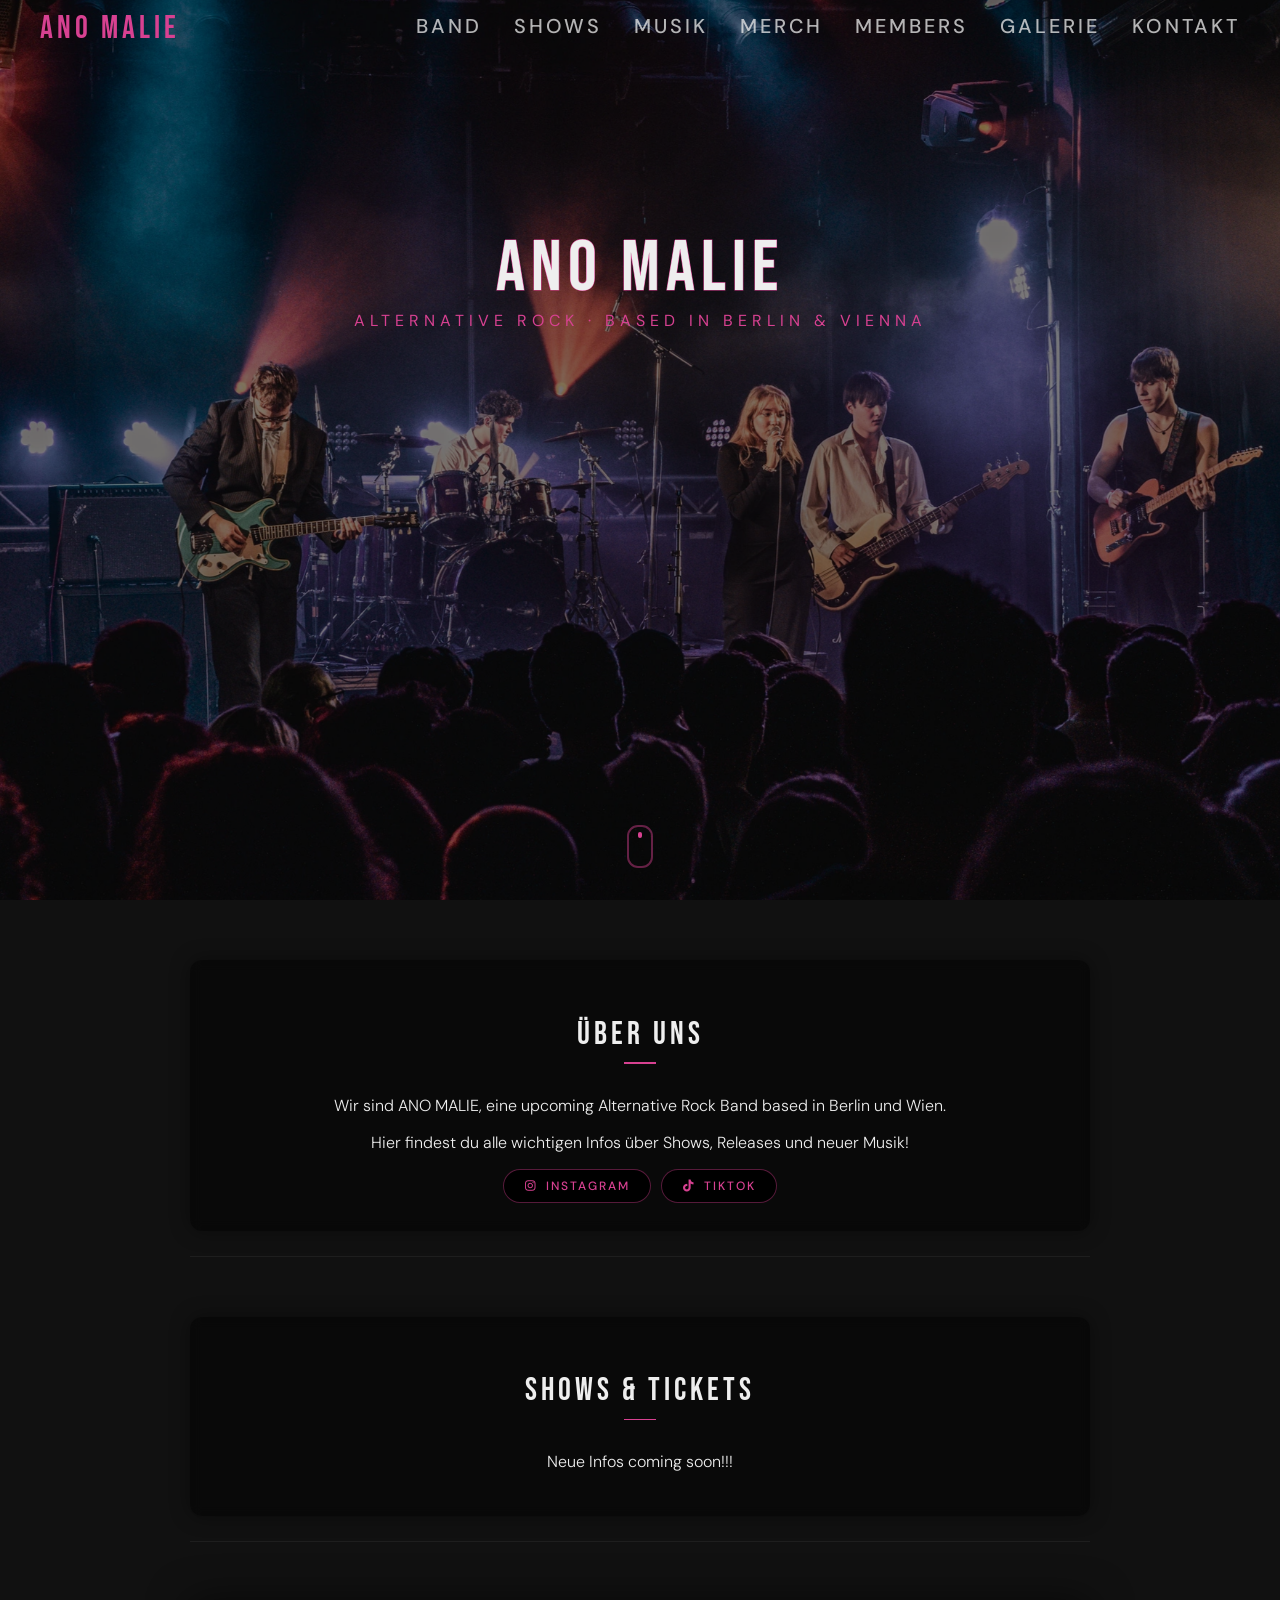
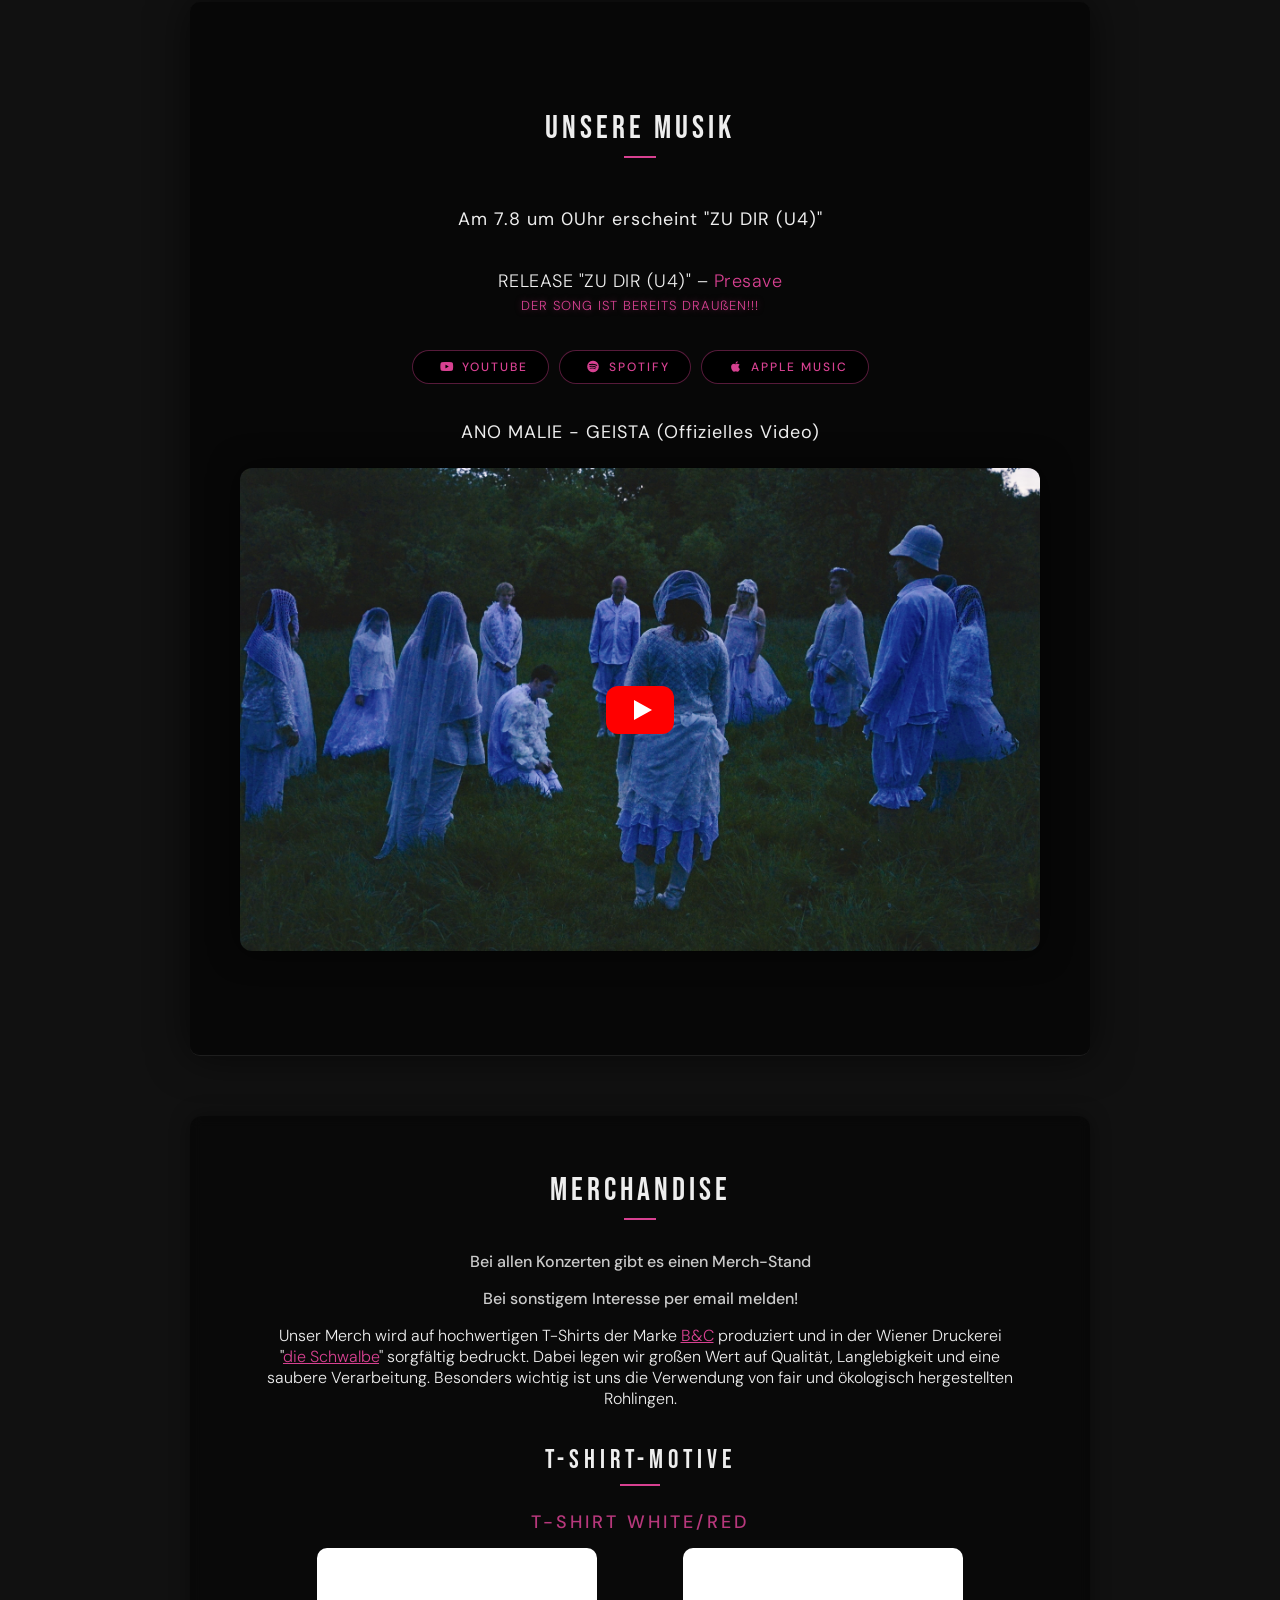
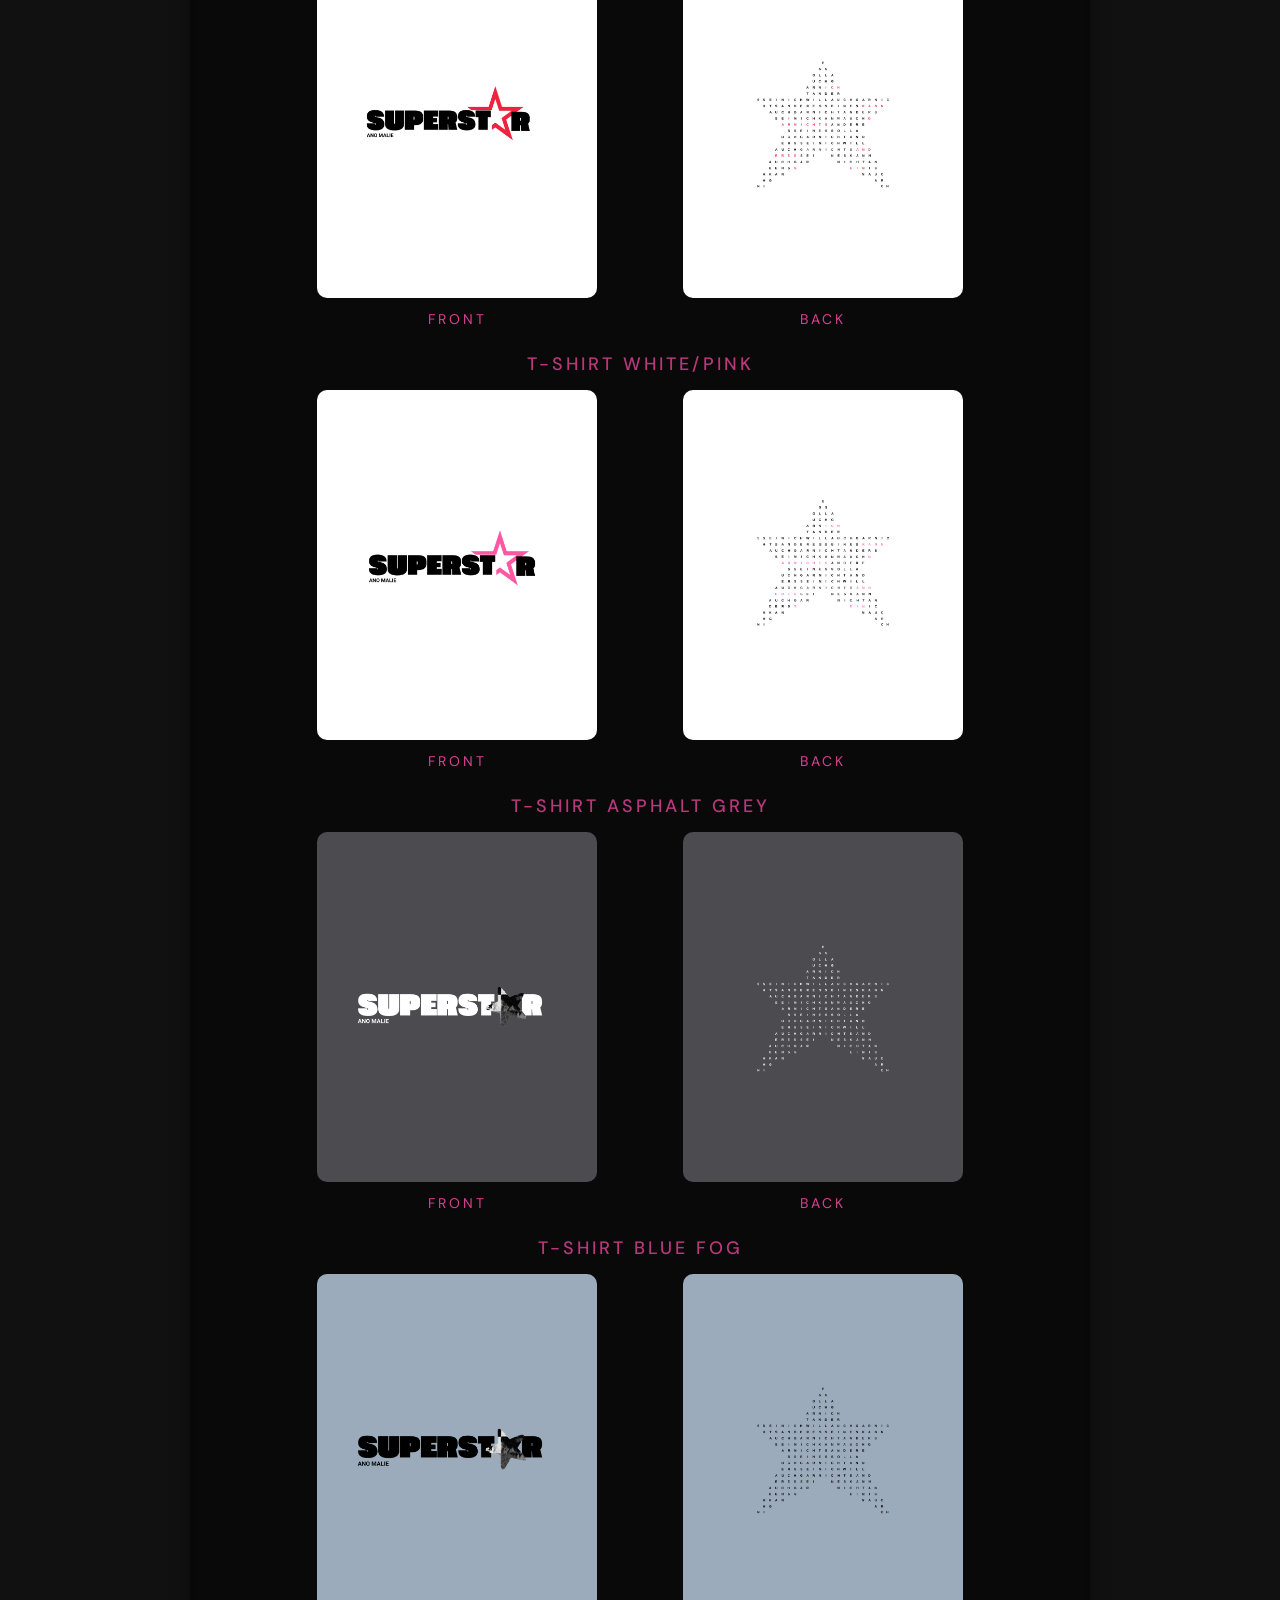
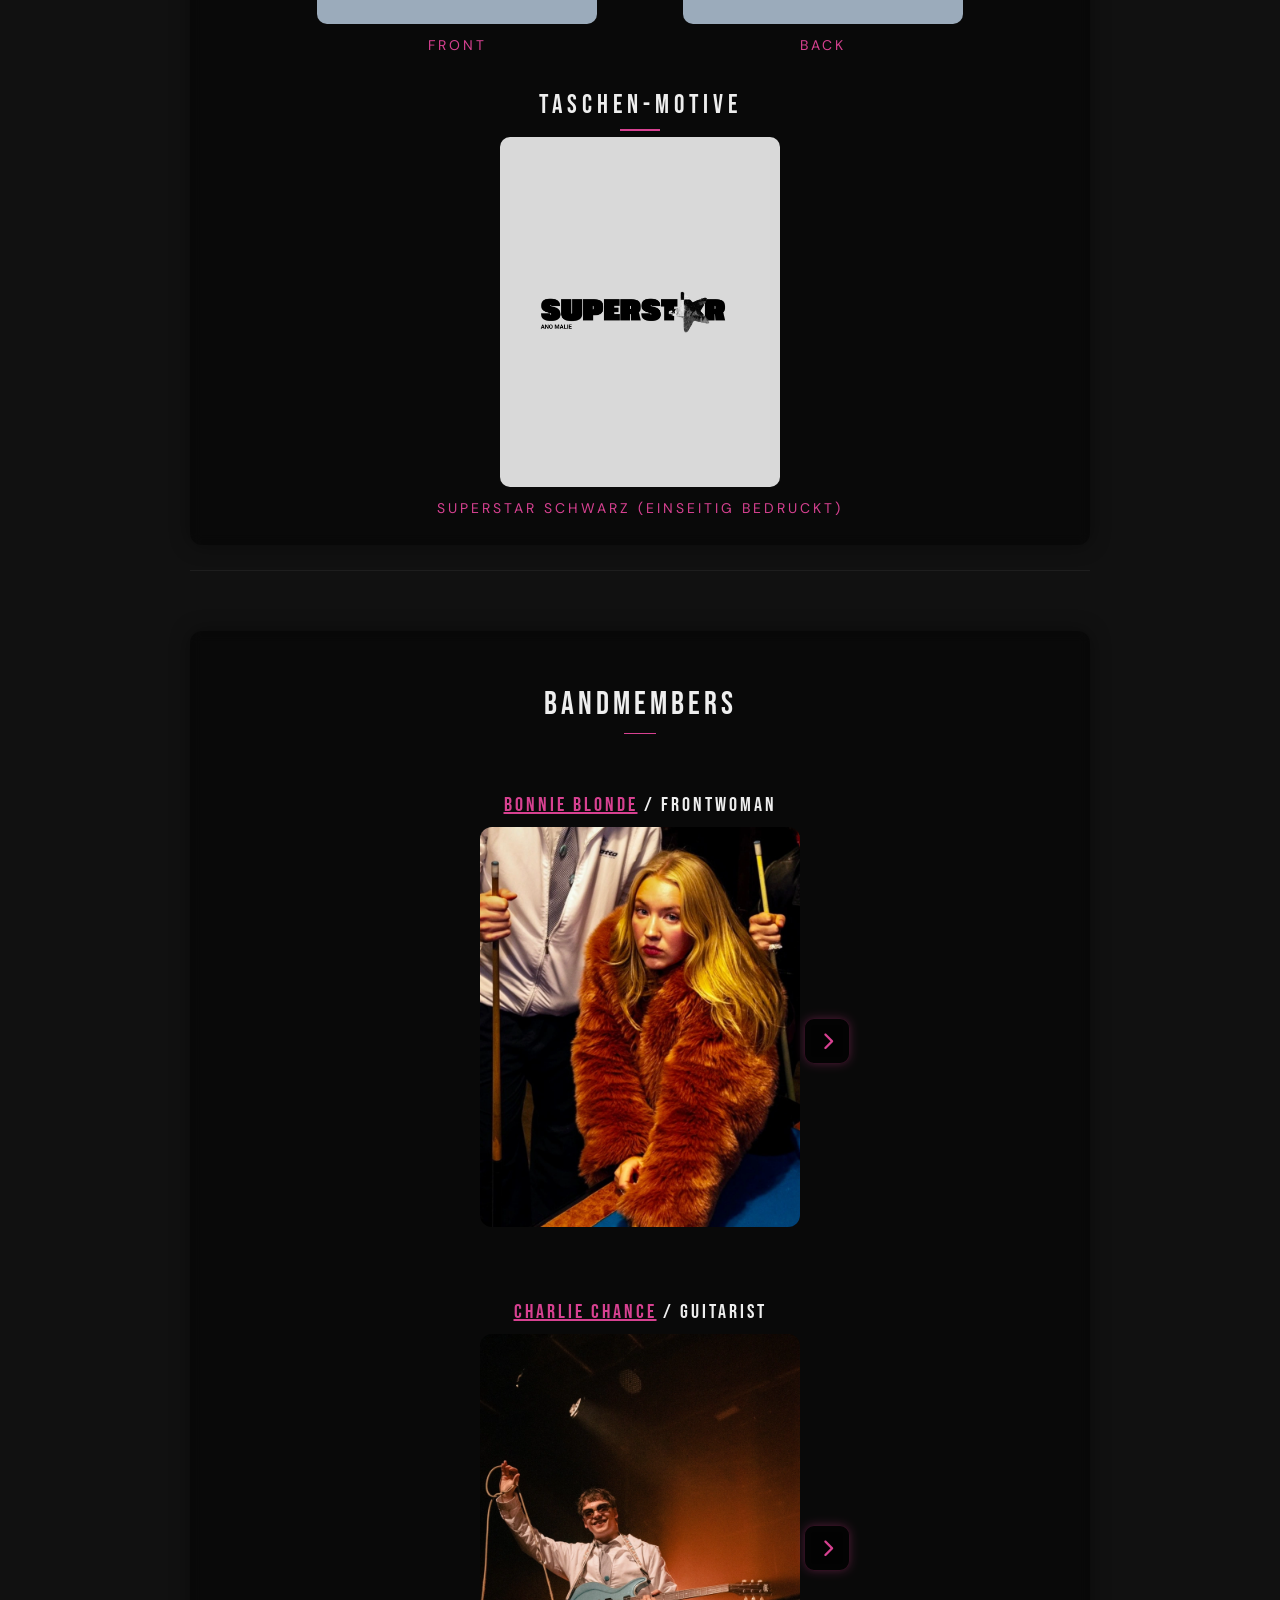
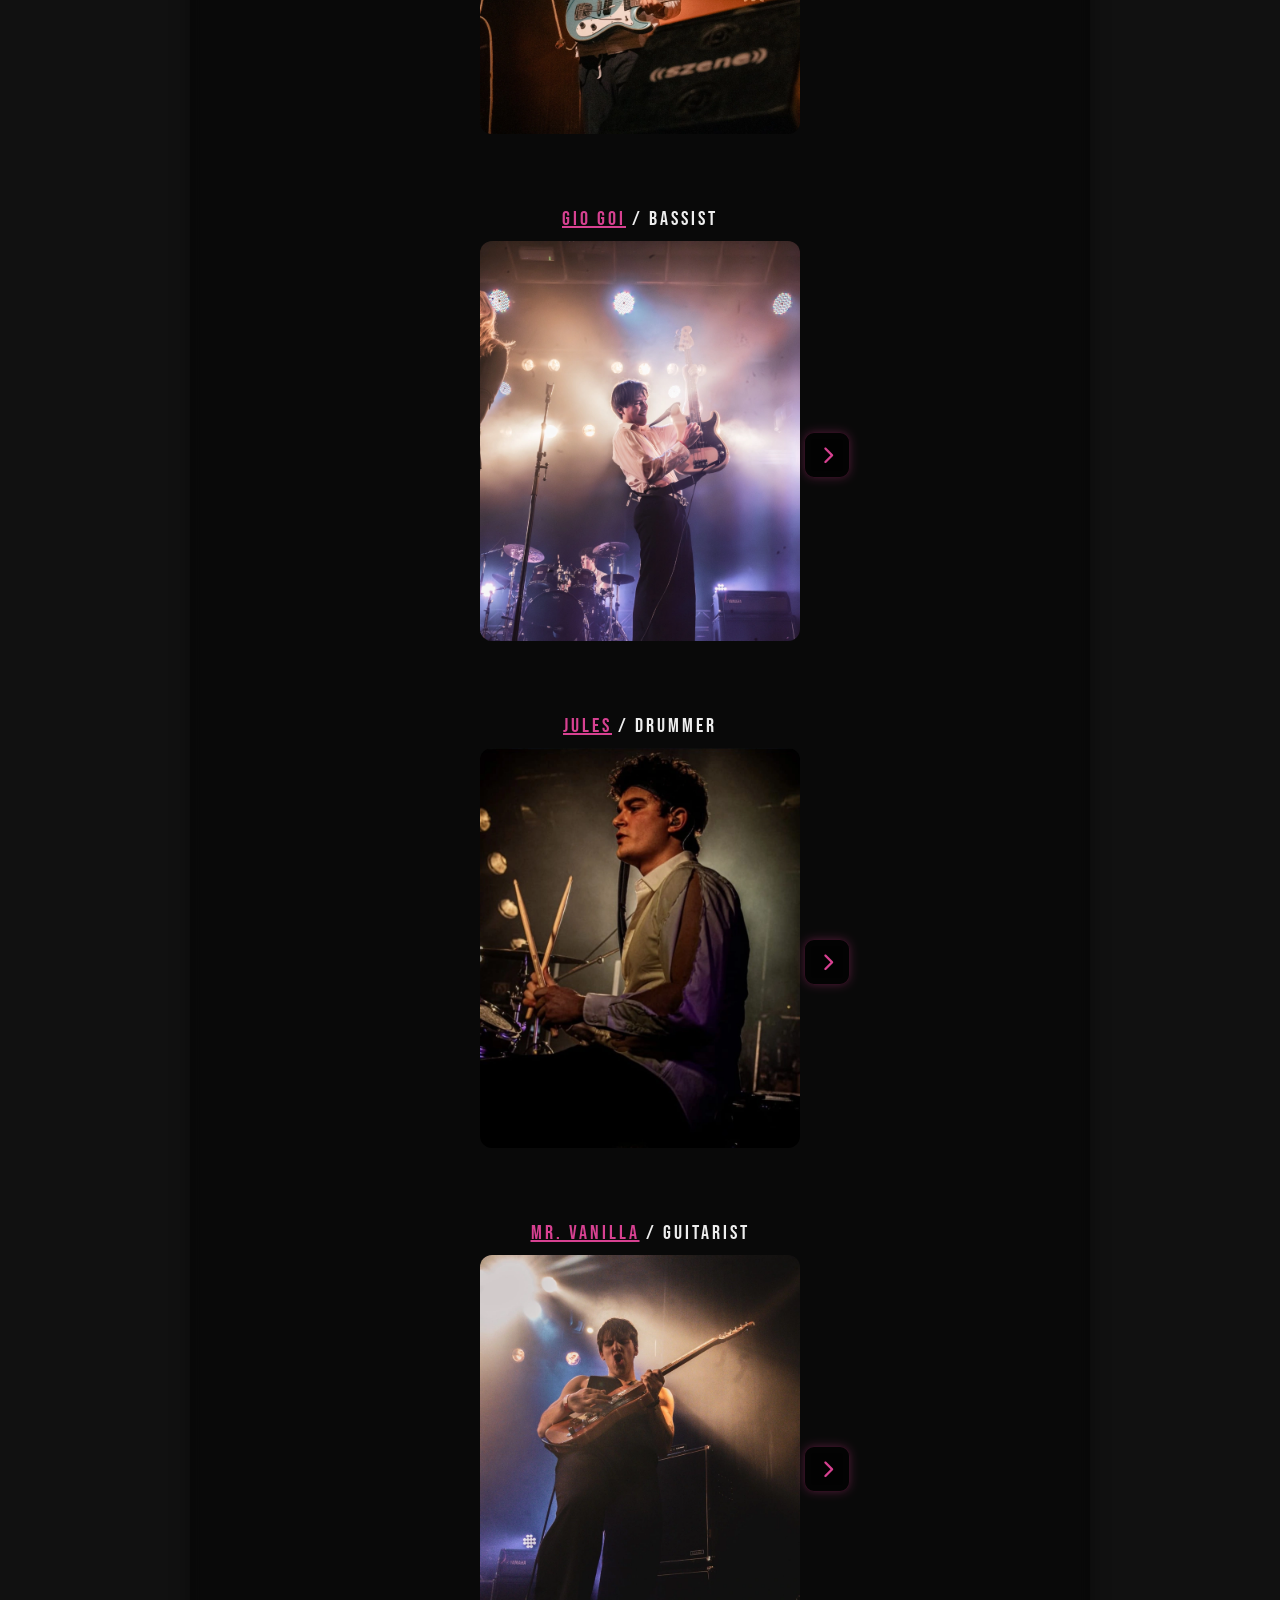
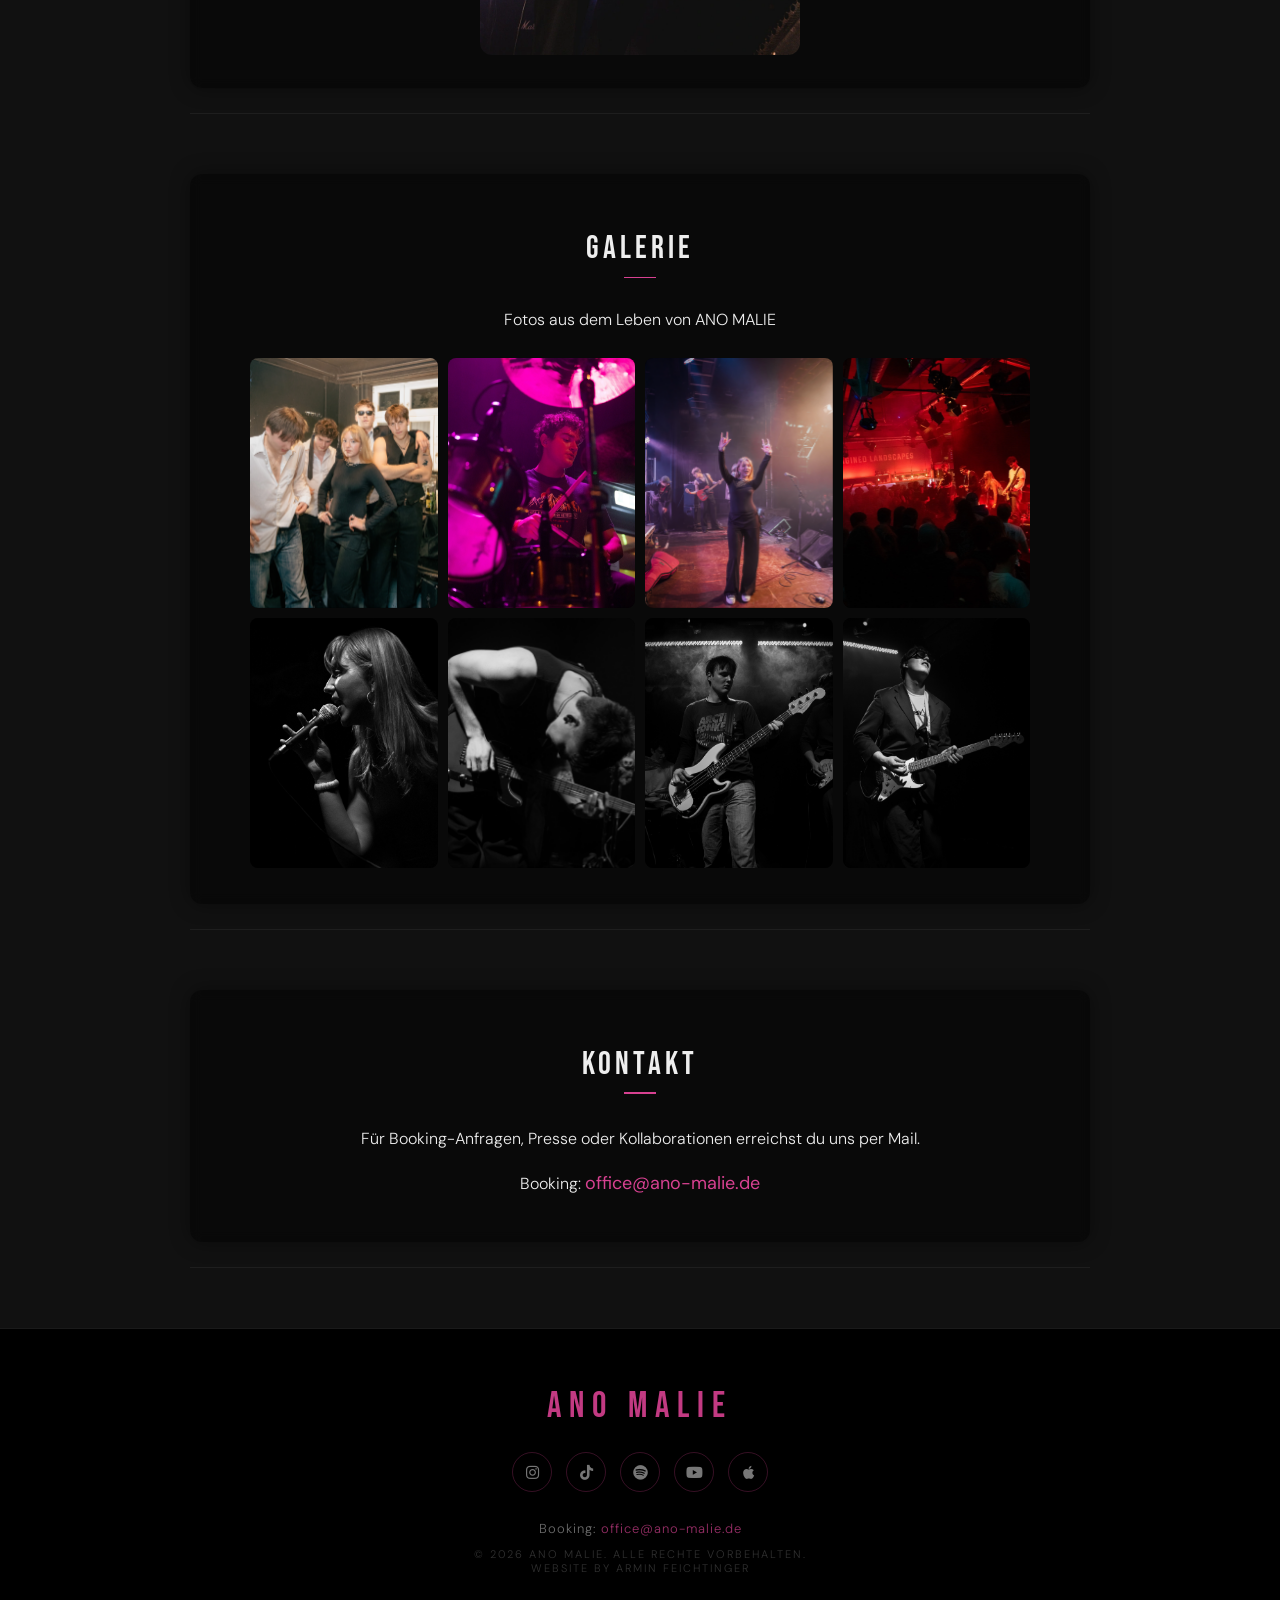
==== index.html @ 702bed2f "Font-Pfade auf v16/v17 korrigiert, CSS-Struktur bereinigt" ====
<!DOCTYPE html>
<html lang="de">

<!-- =============================================================
     ANO MALIE – Offizielle Website
     ============================================================= -->

<head>

  <!-- Zeichensatz & Beschreibung -->
  <meta charset="UTF-8">
  <meta name="description" content="ANO MALIE – Alternative Rock based in Berlin und Wien. Neue Single 'CLICHÈ' jetzt auf Spotify, YouTube & Apple Music. Shows, Musik & Kontakt.">
  <meta name="keywords" content="Ano Malie, Alternative Rock, Band Wien, Rockmusik, Clichè, GEISTA, Streaming, neue Musik, Live Shows">

  <!-- Open Graph (Social Media Vorschau) -->
  <meta property="og:title"       content="ANO MALIE – Offizielle Website">
  <meta property="og:description" content="Alternative Rock based in Berlin und Wien. Musik, Shows & mehr.">
  <meta property="og:image"       content="https://www.ano-malie.de/img/AnoMalieGruppenbildSzene.webp">
  <meta property="og:type"        content="website">
  <meta property="og:url"         content="https://www.ano-malie.de/">
  <meta property="og:locale"      content="de_AT">

  <!-- Twitter Link Sharing Optimisation-->
  <meta name="twitter:card" content="summary_large_image">
  <meta name="twitter:title" content="ANO MALIE – Offizielle Website">
  <meta name="twitter:description" content="Alternative Rock based in Berlin und Wien. Musik, Shows & mehr.">
  <meta name="twitter:image" content="https://www.ano-malie.de/img/AnoMalieGruppenbildSzene.webp">

  <!-- Viewport für Mobile -->
  <meta name="viewport" content="width=device-width, initial-scale=1.0">

  <title>ANO MALIE – Offizielle Website</title>

  <!-- Scroll-Position beim Laden sofort auf oben fixieren.
       Muss im <head> stehen damit der Browser die Position nicht
       wiederherstellen kann bevor das Script läuft. -->
  <script>
    if ('scrollRestoration' in history) {
      history.scrollRestoration = 'manual';
    }
  </script>

  <!-- Stylesheets -->
  <link rel="stylesheet" href="style.css">
  <link rel="stylesheet" href="fontawesome-free-7.2.0-web/css/all.min.css">

  <!-- GSAP – Animation Library
       ScrollTrigger: scroll-basierte Animationen (ersetzt IntersectionObserver + rAF-Parallax)
       SplitText:     Text in Chars/Words/Lines zerlegen für buchstabenweise Animationen -->
       <script src="js/gsap.min.js" defer></script>
       <script src="js/ScrollTrigger.min.js" defer></script>
       <script src="js/SplitText.min.js" defer></script>

  <!-- Icon (Taskleiste) -->
  <link rel="icon" href="img/AnoMalieFaviconIco.ico" sizes="any">
  <link rel="icon" href="img/AnoMalieFaviconSVG.svg" type="image/svg+xml">  

  <!-- Preload: kritische Bilder früh laden um Layout-Shift zu vermeiden -->
  <link rel="preload" href="img/AnoMalieGruppenbildSzene.webp" as="image" fetchpriority="high">
  <link rel="preload" href="img/SternWeiß.webp"       as="image">

  <!-- Canonical Tag -->
  <link rel="canonical" href="https://www.ano-malie.de/">
  
  

</head>

<body>

  <!-- ============================================================
       STICKY NAVIGATION
       Eigenständige, sticky Navigationsleiste über dem gesamten
       Seiteninhalt. Auf Mobile ausgeblendet (Burger übernimmt).
       Auf Desktop: slim, uppercase, letter-spaced Links.
       ============================================================ -->
  <nav class="sticky-nav" aria-label="Hauptnavigation">
    <a href="#" class="sticky-nav__logo">ANO MALIE</a>
    <div class="sticky-nav__links">
      <a href="#band">Band</a>
      <a href="#shows">Shows</a>
      <a href="#music">Musik</a>
      <a href="#merch">Merch</a>
      <a href="#members">Members</a>
      <a href="#gallery">Galerie</a>
      <a href="#contact">Kontakt</a>
    </div>
  </nav>


  <!-- ============================================================
       HEADER / HERO
       Vollbild-Banner (100vh) mit Bandfoto, Draw-On-SVG-Animation,
       CTA-Buttons und Scroll-Indikator.

       
       ============================================================ -->
  <header>

    <!-- HERO-HINTERGRUND: Separates Element für GPU-beschleunigten Parallax.
         Wird per JS mit translateY animiert. will-change: transform sorgt
         dafür, dass der Browser dieses Element auf einen eigenen
         Compositing-Layer legt → kein Layout/Paint-Trigger beim Scrollen. -->
    <div class="hero-bg" aria-hidden="true"></div>

    <!-- HEADER-ANIMATION: VARIANTE B – Draw-On (aktiv)
         Der Bandname zeichnet sich beim Laden der Seite ein.
         Animationsklassen: .draw-stroke (Phase 1) + .draw-fill (Phase 2)
         → CSS-Details in style.css, Abschnitt 27 -->
    <div class="hero-content">
      <svg
        width="520"
        height="90"
        viewBox="0 0 520 90"
        style="overflow: visible"
        aria-label="ANO MALIE"
        role="img">
        <text class="draw-stroke" x="260" y="72" text-anchor="middle">ANO MALIE</text>
        <text class="draw-fill"   x="260" y="72" text-anchor="middle">ANO MALIE</text>
      </svg>

      <p class="hero-tagline">Alternative Rock · Based in Berlin & Vienna</p>
    </div>

    <!-- Scroll-Indikator: animierter Punkt in einem Oval -->
    <div class="scroll-indicator" aria-hidden="true">
      <div class="scroll-indicator__dot"></div>
    </div>

  </header>

  <!-- Versteckter H1 für Suchmaschinen-Crawler.
       Der Bandname wird visuell als SVG-Animation dargestellt,
       ist für Google aber unsichtbar. Diese Zeile löst das Problem. -->
  <h1 class="visually-hidden">ANO MALIE – Alternative Rock Band based in Berlin & Vienna</h1>


  <!-- ============================================================
       VOLLBILD-OVERLAY MENÜ (Mobile)
       Öffnet sich bei Burger-Klick. Enthält alle Nav-Links +
       Social-Icons. Wird per JS mit Klasse .overlay--open gesteuert.
       Schließen: Klick auf den Schließen-Button im Overlay oder
       erneuter Klick auf den Burger-Button (wird zu X).
       → CSS: Abschnitt 8 / JS: Script "Burger-Menü"
       ============================================================ -->

  <!-- Burger-Button: Fixed top-right, nur auf Mobile sichtbar (CSS: Abschnitt 7).
       Außerhalb des Headers damit Desktop-Nav ihn nie überdeckt. -->
  <button class="burger-btn" aria-expanded="false" aria-label="Menü öffnen">
    <span></span>
    <span></span>
    <span></span>
  </button>

  <div class="nav-overlay" id="navOverlay" aria-hidden="true">

    <!-- Bandname als kleines Label im Overlay -->
    <span class="nav-overlay__brand">ANO MALIE</span>

    <!-- Schließen-Button: X-Button oben rechts im Overlay (Mobile) -->
    <button class="nav-overlay__close" id="navOverlayClose" aria-label="Menü schließen">
      <span></span>
      <span></span>
    </button>

    <!-- Nav-Links: groß, spaced, staggered animation -->
    <nav class="nav-overlay__links" aria-label="Overlay Navigation">
      <a href="#band"    class="nav-overlay__link">Band</a>
      <a href="#shows"   class="nav-overlay__link">Shows</a>
      <a href="#music"   class="nav-overlay__link">Musik</a>
      <a href="#merch" class="nav-overlay__link">Merch</a>
      <a href="#members" class="nav-overlay__link">Members</a>
      <a href="#gallery" class="nav-overlay__link">Galerie</a>
      <a href="#contact" class="nav-overlay__link">Kontakt</a>
    </nav>

    <!-- Social-Icon-Dots im Overlay -->
    <div class="nav-overlay__socials">
      <a href="https://www.instagram.com/ano.maliemusik?igsh=enIxbWpjOXB6bm9r"
         target="_blank" rel="noopener noreferrer"
         class="nav-overlay__social" aria-label="Instagram">
        <i class="fa-brands fa-instagram"></i>
      </a>
      <a href="https://www.tiktok.com/@anomalie.musik?_r=1&_t=ZN-93o8aaHGXV0"
         target="_blank" rel="noopener noreferrer"
         class="nav-overlay__social" aria-label="TikTok">
        <i class="fa-brands fa-tiktok"></i>
      </a>
      <a href="https://open.spotify.com/artist/4UuqOiFmFzIZBT1Ac7YFdl"
         target="_blank" rel="noopener noreferrer"
         class="nav-overlay__social" aria-label="Spotify">
        <i class="fa-brands fa-spotify"></i>
      </a>
      <a href="https://www.youtube.com/@ano.malie.visual"
         target="_blank" rel="noopener noreferrer"
         class="nav-overlay__social" aria-label="YouTube">
        <i class="fa-brands fa-youtube"></i>
      </a>
    </div>

  </div>


  <!-- ============================================================
       MAIN – Hauptinhalt
       ============================================================ -->
  <main>

    <!-- --------------------------------------------------------
         SEKTION: Band / Über Uns
         -------------------------------------------------------- -->
    <section id="band">
      <div class="section-bubble">
        <h2>Über Uns</h2>
        <p>Wir sind ANO MALIE, eine upcoming Alternative Rock Band based in Berlin und Wien. </p> 
        <p> Hier findest du alle wichtigen Infos über Shows, Releases und neuer Musik!</p> 

        <!-- Social-Links als Pill-Buttons -->
        <div class="social-links">
          <a href="https://www.instagram.com/ano.maliemusik?igsh=enIxbWpjOXB6bm9r"
             target="_blank" rel="noopener noreferrer" class="pill-link">
            <i class="fa-brands fa-instagram"></i> Instagram
          </a>
          <a href="https://www.tiktok.com/@anomalie.musik?_r=1&_t=ZN-93o8aaHGXV0"
             target="_blank" rel="noopener noreferrer" class="pill-link">
            <i class="fa-brands fa-tiktok"></i> TikTok
          </a>
        </div>
      </div>
    </section>


        <!-- --------------------------------------------------------
         SEKTION: Shows
         Countdown wird per JS jede Sekunde aktualisiert.
         -------------------------------------------------------- -->
    <section id="shows">
      <div class="section-bubble">
        <h2>Shows & Tickets</h2>
        <ul class="show-list">

          <p>Neue Infos coming soon!!!</p>

          <!-- Show: Gasometer 
          <li>
            <span class="show-date" data-date="2026-05-30T20:00">30. Mai 2026, Gasometer</span>
            – <a href="https://pretix.eu/ano.malie.planet/gasometer/" target="_blank" rel="noopener noreferrer" >Tickets</a>
            <div class="countdown" id="countdown-1"></div>
          </li> -->

        </ul>
      </div>
    </section>


    <!-- --------------------------------------------------------
         SEKTION: Musik
         Hintergrund: Single-Cover mit Blur-Overlay (CSS: #music)
         -------------------------------------------------------- -->
    <section id="music">
      <h2>Unsere Musik</h2>

      <div class="music-links">
        
        <h3>Am 7.8 um 0Uhr erscheint "ZU DIR (U4)"</h3>

        <!-- COUNTDOWN: RELEASE - ZU DIR -->
        <ul class="release-list">
          <li>
            <span class="release-date" data-date="2026-08-07T00:00">RELEASE "ZU DIR (U4)"</span>
            – <a href="http://url2734.distrokid.com/ls/click?upn=u001.[base64]" target="_blank" rel="noopener noreferrer" >Presave</a>
            <div class="countdown" id="countdown-2"></div>
          </li> 
        </ul>

        <!-- Streaming-Links als Pill-Buttons mit Plattform-Farbpunkten -->
        <div class="stream-pills">
          <a href="https://www.youtube.com/@ano.malie.visual"
             target="_blank" rel="noopener noreferrer"
             class="stream-pill stream-pill--youtube">
            <span class="stream-pill__dot"></span>
            <i class="fa-brands fa-youtube"></i> YouTube
          </a>
          <a href="https://open.spotify.com/artist/4UuqOiFmFzIZBT1Ac7YFdl"
             target="_blank" rel="noopener noreferrer"
             class="stream-pill stream-pill--spotify">
            <span class="stream-pill__dot"></span>
            <i class="fa-brands fa-spotify"></i> Spotify
          </a>
          <a href="https://music.apple.com/at/artist/ano-malie/1830211826"
             target="_blank" rel="noopener noreferrer"
             class="stream-pill stream-pill--apple">
            <span class="stream-pill__dot"></span>
            <i class="fa-brands fa-apple"></i> Apple Music
          </a>
        </div>
      </div>

      <!-- Responsiver 16:9 YouTube-Embed (Lite: lädt erst beim Klick) -->
       <h3>ANO MALIE - GEISTA (Offizielles Video)</h3>
      <div class="video-wrapper">
        <div class="yt-lite" id="ytLite" data-videoid="SVskwOVfVnQ" role="button" tabindex="0"
             aria-label="ANO MALIE – GEISTA (offizielles Video) abspielen">
          <img class="yt-lite__thumb"
               src="img/Geista_Thumbnail.jpg"
               alt="ANO MALIE – GEISTA (offizielles Video)"
               loading="lazy">
          <div class="yt-lite__play" aria-hidden="true"></div>
        </div>
      </div>
    </section>


    <!-- --------------------------------------------------------
         SEKTION: Merch
         -------------------------------------------------------- -->
    <section id="merch">
      <div class="section-bubble">
        <h2>Merchandise</h2>
        <p class="merch-hint">Bei allen Konzerten gibt es einen Merch-Stand</p>
        <p class="merch-hint">Bei sonstigem Interesse per email melden!</p>
        <p>Unser Merch wird auf hochwertigen T-Shirts der Marke <a href="https://www.bc-collection.eu/en/sustainability"
          target="_blank" rel="noopener noreferrer">B&C</a> produziert und in der Wiener Druckerei <br> "<a href="https://www.die-schwalbe.at/?utm_source=googleads&utm_medium=cpc&utm_campaign=22420611331&utm_term=textildruck&utm_content=744581536013&device=c&gclid=CjwKCAjwzevPBhBaEiwAplAxvk3wcZ9VNhpEKpllW_t1q-iBE3EQHSvyzGqvmpL09Ckcnk47t7Wo2RoCC1YQAvD_BwE&gad_source=1&gad_campaignid=22420611331&gbraid=0AAAAA-1W8Hi7X0Zoy7VAe5eO1oZMcFk33&gclid=CjwKCAjwzevPBhBaEiwAplAxvk3wcZ9VNhpEKpllW_t1q-iBE3EQHSvyzGqvmpL09Ckcnk47t7Wo2RoCC1YQAvD_BwE"
          target="_blank" rel="noopener noreferrer">die Schwalbe</a>" sorgfältig bedruckt. Dabei legen wir großen Wert auf Qualität, Langlebigkeit und eine saubere Verarbeitung. Besonders wichtig ist uns die Verwendung von fair und ökologisch hergestellten Rohlingen.</p>


        <!-- T-Shirt Motive: übergeordnete Überschrift + zwei Motive nebeneinander -->
        <div class="merch-category">
          <h4 class="merch-category__title">T-Shirt-Motive</h4>
          <h5 class="merch-category__title">T-shirt White/Red</h5>
          <div class="merch-grid">
            <div class="merch-item">
              <img src="img/FrontWeißRot.webp" alt="Merchandise T-Shirt White/Red Vorne" class="merch-image">
              <span class="merch-item__title">Front</span>
            </div>
            <div class="merch-item">
              <img src="img/BackWeißRot.webp" alt="Merchandise T-Shirt White/Red Hinten" class="merch-image">
              <span class="merch-item__title">Back</span>
            </div>
          </div>

          <h5 class="merch-category__title">T-shirt White/Pink</h5>
          <div class="merch-grid">
            <div class="merch-item">
              <img src="img/FrontWeißPink.webp" alt="Merchandise T-Shirt White/Pink Vorne" class="merch-image">
              <span class="merch-item__title">Front</span>
            </div>
            <div class="merch-item">
              <img src="img/BackWeißPink.webp" alt="Merchandise T-Shirt White/Pink Hinten" class="merch-image">
              <span class="merch-item__title">Back</span>
            </div>
          </div>

          <h5 class="merch-category__title">T-shirt Asphalt Grey</h5>
          <div class="merch-grid">
            <div class="merch-item">
              <img src="img/FrontAsphalt.webp" alt="Merchandise T-Shirt Grau Vorne" class="merch-image">
              <span class="merch-item__title">Front</span>
            </div>
            <div class="merch-item">
              <img src="img/BackAsphalt.webp" alt="Merchandise T-Shirt Grau Hinten" class="merch-image">
              <span class="merch-item__title">Back</span>
            </div>
          </div>

          <h5 class="merch-category__title">T-shirt Blue Fog</h5>
          <div class="merch-grid">
            <div class="merch-item">
              <img src="img/FrontBlueFog.webp" alt="Merchandise T-Shirt Blau Vorne" class="merch-image">
              <span class="merch-item__title">Front</span>
            </div>
            <div class="merch-item">
              <img src="img/BackBlueFog.webp" alt="Merchandise T-Shirt Blau Hinten" class="merch-image">
              <span class="merch-item__title">Back</span>
            </div>
          </div>

        </div>

        <!-- Taschen Motive -->
        <div class="merch-category">
          <h4 class="merch-category__title">Taschen-Motive</h4>
          <div class="merch-grid-single">
            <div class="merch-item">
              <img src="img/BagSideOne.webp" alt="Merchandise Tasche Superstar Schwarz" class="merch-image">
              <span class="merch-item__title">Superstar Schwarz (einseitig bedruckt)</span>
            </div>
          </div>
        </div>

      </div>
    </section>

   

    <!-- --------------------------------------------------------
         SEKTION: Band Members
         CSS Grid ersetzt die alte gestapelte Darstellung mit <br>-Tags.
         Desktop: 2–3 Spalten / Mobile: 1 Spalte.
         Jeder Member hat ein Foto + ausklappbares Info-Panel.
         Desktop: Panel gleitet horizontal → CSS: .slide-panel.open
         Mobile:  Panel klappt nach unten → CSS: @media max-width 768px
         -------------------------------------------------------- -->
    <section id="members">
      <div class="section-bubble">
        <h2>Bandmembers</h2>

        <!-- Members Grid: alle Member-Karten als CSS-Grid -->
        <div class="members-grid">

          <!-- Member: Bonnie Blonde -->
          <div class="image-wrapper">
            <h3 class="image-title">
              <a href="https://open.spotify.com/playlist/3wcTxtQ99SzaChEg1v1Vx6?si=b01c5b386a9f46f9" target="_blank" rel="noopener noreferrer">Bonnie Blonde</a> / Frontwoman
            </h3>
            <img src="img/CoverBonnieBlonde.webp" alt="Cover Bonnie Blonde" class="main-image">
            <button class="chevron-btn" aria-label="Info einblenden">
              <i class="fa-solid fa-chevron-right"></i>
            </button>
            <div class="slide-panel">
              <img src="img/UnterschriftBonnieBlonde.webp" alt="Unterschrift Bonnie Blonde" class="signature-img">
            </div>
          </div>

          <!-- Member: Charlie Chance -->
          <div class="image-wrapper">
            <h3 class="image-title">
              <a href="https://open.spotify.com/playlist/1VcYY7QkTb2Hi8pknN7eBf?si=844a9dd88ce64ec5" target="_blank" rel="noopener noreferrer">Charlie Chance</a> / Guitarist
            </h3>
            <img src="img/CoverCharlieChance.webp" alt="Cover Charlie Chance" class="main-image">
            <button class="chevron-btn" aria-label="Info einblenden">
              <i class="fa-solid fa-chevron-right"></i>
            </button>
            <div class="slide-panel">
              <img src="img/UnterschriftCharlieChance.webp" alt="Unterschrift Charlie Chance" class="signature-img">
            </div>
          </div>

          <!-- Member: Gio Goi -->
          <div class="image-wrapper">
            <h3 class="image-title">
              <a href="https://open.spotify.com/playlist/4Z1KVbBoTmfaZpdg0ja9hN?si=b4a6917dba3d41e5" target="_blank" rel="noopener noreferrer">Gio Goi</a> / Bassist
            </h3>
            <img src="img/CoverGioGoi.webp" alt="Cover Gio Goi" class="main-image">
            <button class="chevron-btn" aria-label="Info einblenden">
              <i class="fa-solid fa-chevron-right"></i>
            </button>
            <div class="slide-panel">
              <img src="img/UnterschriftgioGoi.webp" alt="Unterschrift Gio Goi" class="signature-img">
            </div>
          </div>

          <!-- Member: Jules -->
          <div class="image-wrapper">
            <h3 class="image-title">
              <a href="https://open.spotify.com/playlist/10A9sZ39aGNXDQTX83R1ls?si=9708d88f547a404e" target="_blank" rel="noopener noreferrer">Jules</a> / Drummer
            </h3>
            <img src="img/CoverJules.webp" alt="Cover Jules" class="main-image">
            <button class="chevron-btn" aria-label="Info einblenden">
              <i class="fa-solid fa-chevron-right"></i>
            </button>
            <div class="slide-panel">
              <img src="img/UnterschriftJules.webp" alt="Unterschrift Jules" class="signature-img">
            </div>
          </div>

          <!-- Member: Mr. Vanilla -->
          <div class="image-wrapper">
            <h3 class="image-title">
              <a href="https://open.spotify.com/playlist/34oZ7XXDSF0v6Uc9HrLPMD?si=2b7977d3c579464f" target="_blank" rel="noopener noreferrer">Mr. Vanilla</a> / Guitarist
            </h3>
            <img src="img/CoverMrVanilla.webp" alt="Cover Mr. Vanilla" class="main-image">
            <button class="chevron-btn" aria-label="Info einblenden">
              <i class="fa-solid fa-chevron-right"></i>
            </button>
            <div class="slide-panel">
              <img src="img/UnterschriftMrVanilla.webp" alt="Unterschrift Mr. Vanilla" class="signature-img">
            </div>
          </div>

        </div><!-- /.members-grid -->
      </div>
    </section>

     <!-- --------------------------------------------------------
         SEKTION: Galerie
         Responsive Fotogalerie mit Lightbox. Bilder per Klick
         vergrößern. Navigation mit Pfeilen oder Tastatur (←/→/Esc).
         -------------------------------------------------------- -->
         <section id="gallery">
          <div class="section-bubble">
            <h2>Galerie</h2>
            <p>Fotos aus dem Leben von ANO MALIE</p>
    
            <div class="gallery" id="photoGallery">
              <!-- Galerie-Bilder -->
              <div class="gallery-item" data-index="0">
                <img src="img/GruppenfotoSzeneBackstage.webp" alt="ANO MALIE Konzertfoto Gruppenfoto Szene Wien Planet Festival Tour 2026" data-caption="ANO MALIE – Planet Festival Tour, Wien 2026" loading="lazy">
                <span class="gallery-item__icon"><i class="fa-solid fa-magnifying-glass-plus"></i></span>
              </div>
              <div class="gallery-item" data-index="1">
                <img src="img/JulesSounbaseOnStage.webp" alt="Jules ANO MALIE Konzertfoto Live WienXtra Soundbase MainStage Flucc 24.10.2025" data-caption="Jules – WienXtra Soundbase MainStage, Flucc · 24.10.2025" loading="lazy">
                <span class="gallery-item__icon"><i class="fa-solid fa-magnifying-glass-plus"></i></span>
              </div>
              <div class="gallery-item" data-index="2">
                <img src="img/BonnieBlondeSzeneOnStage.webp" alt="Bonnie Blonde ANO MALIE Konzertfoto Szene Wien Planet Festivaltour 2026" data-caption="Bonnie Blonde – Planet Festivaltour, Wien 2026" loading="lazy">
                <span class="gallery-item__icon"><i class="fa-solid fa-magnifying-glass-plus"></i></span>
              </div>
              <div class="gallery-item" data-index="3">
                <img src="img/GruppenfotoSoundbaseOnstage.webp" alt="ANO MALIE Konzertfoto Live WienXtra Soundbase MainStage Flucc 24.10.2025" data-caption="ANO MALIE – WienXtra Soundbase MainStage, Flucc · 24.10.2025 · © Liebentritt" loading="lazy">
                <span class="gallery-item__icon"><i class="fa-solid fa-magnifying-glass-plus"></i></span>
              </div>
              <div class="gallery-item" data-index="4">
                <img src="img/BonnieBlondeKramladen2.webp" alt="Bonnie Blonde ANO MALIE Konzertfoto Kramladen Wien 03.04.2026" data-caption="Bonnie Blonde – Kramladen, Wien · 03.04.2026" loading="lazy">
                <span class="gallery-item__icon"><i class="fa-solid fa-magnifying-glass-plus"></i></span>
              </div>
              <div class="gallery-item" data-index="5">
                <img src="img/MrVanillaKramladen.webp" alt="Mr. Vanilla ANO MALIE Konzertfoto Kramladen Wien 03.04.2026" data-caption="Mr. Vanilla – Kramladen, Wien · 03.04.2026" loading="lazy">
                <span class="gallery-item__icon"><i class="fa-solid fa-magnifying-glass-plus"></i></span>
              </div>
              <div class="gallery-item" data-index="6">
                <img src="img/GioGoiKramladen.webp" alt="Gio Goi ANO MALIE Konzertfoto Kramladen Wien 03.04.2026" data-caption="Gio Goi – Kramladen, Wien · 03.04.2026" loading="lazy">
                <span class="gallery-item__icon"><i class="fa-solid fa-magnifying-glass-plus"></i></span>
              </div>
              <div class="gallery-item" data-index="7">
                <img src="img/CharlieChanceKramladen.webp" alt="Charlie Chance Gitarrensolo ANO MALIE Konzertfoto Kramladen Wien 03.04.2026" data-caption="Charlie Chance – Kramladen, Wien · 03.04.2026" loading="lazy">
                <span class="gallery-item__icon"><i class="fa-solid fa-magnifying-glass-plus"></i></span>
              </div>
            </div>
          </div>
        </section>
    
        <!-- Lightbox Overlay (wird per JS gesteuert) -->
        <div class="gallery-lightbox" id="galleryLightbox" aria-modal="true" role="dialog" aria-label="Bildvorschau">
          <button class="gallery-lightbox__close" id="lightboxClose" aria-label="Schließen">
            <i class="fa-solid fa-xmark"></i>
          </button>
          <button class="gallery-lightbox__prev" id="lightboxPrev" aria-label="Vorheriges Bild">
            <i class="fa-solid fa-chevron-left"></i>
          </button>
          <img class="gallery-lightbox__img" id="lightboxImg" src="" alt="">
          <button class="gallery-lightbox__next" id="lightboxNext" aria-label="Nächstes Bild">
            <i class="fa-solid fa-chevron-right"></i>
          </button>
          <span class="gallery-lightbox__caption" id="lightboxCaption"></span>
        </div>
    

    <!-- --------------------------------------------------------
         SEKTION: Kontakt
         -------------------------------------------------------- -->
    <section id="contact">
      <div class="section-bubble">
        <h2>Kontakt</h2>
        <p>Für Booking-Anfragen, Presse oder Kollaborationen erreichst du uns per Mail.</p>
        <p>Booking: <a href="mailto:office@ano-malie.de">office@ano-malie.de</a></p>
          <!-- BEI FERTIGSTELLUNG DES IMPRESSUMS AUSKOMMENTIEREN !!! / new try
         <a href="impressum.html">Impressum & Datenschutz</a> -->
      </div>
    </section>

  </main>


  <!-- ============================================================
       FOOTER
       Gebrandeter Block mit SVG-Logo, Social-Icons, Booking-Link
       und Copyright. Inspiriert von paulmccartney.com.
       ============================================================ -->
  <footer>

    <!-- Bandname als Logo-Schrift im Footer -->
    <div class="footer__logo">ANO MALIE</div>

    <!-- Social-Links im Footer -->
    <div class="footer__socials">
      <a href="https://www.instagram.com/ano.maliemusik?igsh=enIxbWpjOXB6bm9r"
         target="_blank" rel="noopener noreferrer" aria-label="Instagram">
        <i class="fa-brands fa-instagram"></i>
      </a>
      <a href="https://www.tiktok.com/@anomalie.musik?_r=1&_t=ZN-93o8aaHGXV0"
         target="_blank" rel="noopener noreferrer" aria-label="TikTok">
        <i class="fa-brands fa-tiktok"></i>
      </a>
      <a href="https://open.spotify.com/artist/4UuqOiFmFzIZBT1Ac7YFdl"
         target="_blank" rel="noopener noreferrer" aria-label="Spotify">
        <i class="fa-brands fa-spotify"></i>
      </a>
      <a href="https://www.youtube.com/@ano.malie.visual"
         target="_blank" rel="noopener noreferrer" aria-label="YouTube">
        <i class="fa-brands fa-youtube"></i>
      </a>
      <a href="https://music.apple.com/at/artist/ano-malie/1830211826"
         target="_blank" rel="noopener noreferrer" aria-label="Apple Music">
        <i class="fa-brands fa-apple"></i>
      </a>
    </div>

    <!-- Booking-Link -->
    <p class="footer__booking">
      Booking: <a href="mailto:office@ano-malie.de">office@ano-malie.de</a>
    </p>

    <!-- Impressum-Link im Footer 
    <p class="footer__copy">
      <a href="impressum.html" style="color: rgba(238,238,238,0.45); text-decoration: none;">
        Impressum &amp; Datenschutz
      </a>
    </p>

    -->

    <!-- Copyright -->
    <p class="footer__copy">© 2026 Ano Malie. Alle Rechte vorbehalten.</p>
    <p class="footer__copy">Website by Armin Feichtinger</p>

  </footer>


  <!-- Back-To-Top Button (erscheint nach 300px Scroll) -->
  <button id="back-to-top" aria-label="Nach oben scrollen">
    <i class="fa-solid fa-chevron-up"></i>
  </button>


  <!-- ============================================================
       SCRIPTS
       ============================================================ -->

  <!-- Script: Einblend-Animationen via GSAP ScrollTrigger
       Ersetzt den bisherigen IntersectionObserver komplett.
       ScrollTrigger ist direkter an die Scrollposition gebunden,
       unterstützt staggering, scrubbing und ist präziser steuerbar.

       1. Sektionen: einzeln einblenden wenn sie ins Viewport scrollen
       2. Member-Karten: staggered (versetzt) einblenden
       3. Hero-Tagline: SplitText buchstabenweise animieren
       4. Hero-Parallax: hero-bg via scrub an Scroll gebunden (ersetzt rAF-Loop) -->
  <script>
    // GSAP Plugins registrieren
    gsap.registerPlugin(ScrollTrigger, SplitText);

    // --- 1. SEKTIONEN EINBLENDEN ---
    // Ersetzt den IntersectionObserver. Jede section blendet ein
    // sobald 15% davon im Viewport sichtbar sind.
    gsap.utils.toArray('section').forEach(sec => {
      gsap.from(sec, {
        opacity: 0,
        y: 40,
        duration: 0.9,
        ease: 'power2.out',
        scrollTrigger: {
          trigger: sec,
          start: 'top 85%',           // startet wenn Oberkante 85% vom Viewport-Top erreicht
          toggleActions: 'play none none none'
        }
      });
    });

    // --- 2. MEMBER-KARTEN STAGGERED EINBLENDEN ---
    // Jede Karte beobachtet sich selbst – nicht erst die gesamte Sektion.
    // Die delay-Staffelung (i * 0.1) erzeugt den Dominostein-Effekt.
    gsap.utils.toArray('.image-wrapper').forEach((card, i) => {
      gsap.from(card, {
        opacity: 0,
        y: 40,
        duration: 0.7,
        ease: 'power2.out',
        scrollTrigger: {
          trigger: card,
          start: 'top 88%',
          toggleActions: 'play none none none'
        },
        delay: i * 0.08             // 80ms Versatz pro Karte
      });
    });

    // --- 3. HERO-TAGLINE MIT SPLITTEXT ---
    // Die Tagline wird in einzelne Chars zerlegt und von unten eingeblendet.
    // Der SVG-Bandname hat seine eigene CSS Draw-On-Animation (Abschnitt 27)
    // und wird hier nicht angefasst.
    const tagline = document.querySelector('.hero-tagline');
    if (tagline) {
      const split = SplitText.create(tagline, { type: 'chars' });
      gsap.from(split.chars, {
        opacity: 0,
        y: 20,
        rotateX: -60,
        transformOrigin: '50% 0%',
        stagger: 0.03,               // 30ms pro Buchstabe
        duration: 0.6,
        ease: 'back.out(1.5)',
        delay: 1.2                   // nach der SVG Draw-On-Animation starten
      });
    }

    // --- 4. HERO-PARALLAX VIA SCROLLTRIGGER SCRUB ---
    // Ersetzt den requestAnimationFrame-Loop im Scroll-Handler.
    // scrub: true bindet die Animation direkt an die Scrollposition –
    // kein ticking, kein rAF, kein manuelles translateY.
    // Nur auf Desktop (matchMedia), auf Mobile deaktiviert.
    ScrollTrigger.matchMedia({
      '(min-width: 769px)': function() {
        gsap.to('.hero-bg', {
          yPercent: 35,              // Bild scrollt 35% langsamer als der Rest
          ease: 'none',
          scrollTrigger: {
            trigger: 'header',
            start: 'top top',
            end: 'bottom top',
            scrub: true              // direkt an Scrollposition gebunden, kein Ruckeln
          }
        });
      }
    });
  </script>


  <!-- Script: Scroll-Handler (optimiert)
       Sticky-Nav Hintergrund und Back-To-Top Button werden hier per
       scroll-Listener gesteuert – einfache Klassen-Toggles die keinen
       ScrollTrigger-Overhead rechtfertigen.
       Der Hero-Parallax wurde in den GSAP-Block (oben) verschoben. -->
  <script>
    // Scroll-Position beim Laden immer auf oben zurücksetzen (verhindert
    // automatisches Springen zur letzten Position beim Desktop-Reload)
    if ('scrollRestoration' in history) {
      history.scrollRestoration = 'manual';
    }

    // Vor dem Verlassen der Seite: Position auf 0 setzen, damit beim
    // Reload keine alte Position wiederhergestellt werden kann
    window.addEventListener('beforeunload', () => {
      window.scrollTo(0, 0);
    });

    // Zusätzlich beim Laden direkt auf 0 springen (doppelte Absicherung)
    window.scrollTo(0, 0);

    const stickyNav = document.querySelector('.sticky-nav');
    const backToTop = document.getElementById('back-to-top');

    // Back-To-Top: Klick scrollt zur Seitenoberseite
    backToTop.addEventListener('click', () => {
      window.scrollTo({ top: 0, behavior: 'smooth' });
    });

    let ticking = false;

    function onScroll() {
      const y = window.scrollY;

      // 1. Sticky Nav: Hintergrund nach 80px Scroll einblenden
      stickyNav.classList.toggle('scrolled', y > 80);

      // 2. Back-To-Top: nach 300px einblenden
      backToTop.classList.toggle('visible', y > 300);

      ticking = false;
    }

    window.addEventListener('scroll', () => {
      if (!ticking) {
        requestAnimationFrame(onScroll);
        ticking = true;
      }
    }, { passive: true });
  </script>


  <!-- Script: Burger-Menü – Vollbild-Overlay öffnen/schließen
       Der Burger-Button (.burger-btn) togglet die Klasse .overlay--open
       auf dem Overlay-Div (#navOverlay) und morpht zu einem X.
       Der Schließen-Button (#navOverlayClose) schließt das Overlay explizit.
       Overlay-Links schließen das Menü automatisch. -->
  <script>
    const burgerBtn       = document.querySelector('.burger-btn');
    const navOverlay      = document.getElementById('navOverlay');
    const navOverlayClose = document.getElementById('navOverlayClose');
    const overlayLinks    = document.querySelectorAll('.nav-overlay__link');

    // Hilfsfunktion: Overlay öffnen
    function openOverlay() {
      navOverlay.classList.add('overlay--open');
      navOverlay.setAttribute('aria-hidden', 'false');
      burgerBtn.setAttribute('aria-expanded', 'true');
      burgerBtn.classList.add('active');
      document.body.classList.add('no-scroll'); // Scrollen sperren
    }

    // Hilfsfunktion: Overlay schließen
    function closeOverlay() {
      navOverlay.classList.remove('overlay--open');
      navOverlay.setAttribute('aria-hidden', 'true');
      burgerBtn.setAttribute('aria-expanded', 'false');
      burgerBtn.classList.remove('active');
      document.body.classList.remove('no-scroll');
    }

    // Burger-Klick: Overlay öffnen/schließen
    burgerBtn.addEventListener('click', () => {
      navOverlay.classList.contains('overlay--open') ? closeOverlay() : openOverlay();
    });

    // Schließen-Button im Overlay: Overlay schließen
    navOverlayClose.addEventListener('click', closeOverlay);

    // Klick auf Nav-Link: Overlay schließen
    overlayLinks.forEach(link => {
      link.addEventListener('click', closeOverlay);
    });

    // Escape-Taste: Overlay schließen
    document.addEventListener('keydown', e => {
      if (e.key === 'Escape') closeOverlay();
    });
  </script>


  <!-- Script: SEO Structured Data (JSON-LD)
  Maschinenlesbare Metadaten für Google/Suchmaschinen. -->
  <script type="application/ld+json">
  [
    {
      "@context": "https://schema.org",
      "@type": "MusicGroup",
      "name": "ANO MALIE",
      "genre": "Alternative Rock",
      "url": "https://www.ano-malie.de",
      "image": "https://www.ano-malie.de/img/AnoMalieGruppenbildSzene.webp",
      "sameAs": [
        "https://www.instagram.com/ano.maliemusik",
        "https://www.tiktok.com/@anomalie.musik",
        "https://open.spotify.com/artist/4UuqOiFmFzIZBT1Ac7YFdl",
        "https://music.apple.com/at/artist/ano-malie/1830211826",
        "https://www.youtube.com/@ano.malie.visual"
      ]
    },
    {
      "@context": "https://schema.org",
      "@type": "MusicEvent",
      "name": "ANO MALIE live @ Gasometer",
      "description": "ANO MALIE live im Gasometer Wien – Alternative Rock aus Wien.",
      "image": "https://www.ano-malie.de/img/AnoMalieGruppenbildSzene.webp",
      "startDate": "2026-05-30T20:00:00+02:00",
      "endDate": "2026-05-30T23:59:00+02:00",
      "eventStatus": "https://schema.org/EventScheduled",
      "eventAttendanceMode": "https://schema.org/OfflineEventAttendanceMode",
      "location": {
        "@type": "MusicVenue",
        "name": "Gasometer",
        "address": {
          "@type": "PostalAddress",
          "addressLocality": "Wien",
          "addressCountry": "AT"
        }
      },
      "url": "https://pretix.eu/ano.malie.planet/gasometer/",
      "offers": {
        "@type": "Offer",
        "url": "https://pretix.eu/ano.malie.planet/gasometer/",
        "availability": "https://schema.org/InStock",
        "price": "18",
        "priceCurrency": "EUR",
        "validFrom": "2025-01-01"
      },
      "organizer": {
        "@type": "Organization",
        "name": "ANO MALIE",
        "url": "https://www.ano-malie.de"
      },
      "performer": { "@type": "MusicGroup", "name": "ANO MALIE" }
    }
  ]
  </script>


  <!-- Script: YouTube Lite Embed
       Das iframe wird erst beim Klick auf das Vorschaubild geladen.
       Das verhindert, dass YouTube-Ressourcen beim Seitenload blockieren. -->
  <script>
    (function () {
      const lite = document.getElementById('ytLite');
      if (!lite) return;
      function loadVideo() {
        const videoId = lite.dataset.videoid;
        const iframe = document.createElement('iframe');
        iframe.src = `https://www.youtube-nocookie.com/embed/${videoId}?autoplay=1`;
        iframe.title = lite.getAttribute('aria-label') || 'YouTube Video';
        iframe.allow = 'accelerometer; autoplay; clipboard-write; encrypted-media; gyroscope; picture-in-picture';
        iframe.allowFullscreen = true;
        lite.innerHTML = '';
        lite.appendChild(iframe);
        lite.style.cursor = 'default';
      }
      lite.addEventListener('click', loadVideo);
      lite.addEventListener('keydown', e => { if (e.key === 'Enter' || e.key === ' ') loadVideo(); });
    })();
  </script>


  <!-- Script: Member-Panel öffnen/schließen
       Chevron-Button togglet .open am Panel und .rotate am Button.
       Auf Desktop: Bild/Titel/Button verschieben sich per shift-left.
       Auf Mobile: kein Shift, Panel klappt nach unten (per CSS). -->
  <script>
    document.querySelectorAll('.image-wrapper').forEach(wrapper => {
      const btn   = wrapper.querySelector('.chevron-btn');
      const panel = wrapper.querySelector('.slide-panel');
      const image = wrapper.querySelector('.main-image');
      const title = wrapper.querySelector('.image-title');

      btn.addEventListener('click', () => {
        panel.classList.toggle('open');
        btn.classList.toggle('rotate');

        // Shift-Left-Effekt nur auf Desktop
        const isMobile = window.innerWidth <= 768;
        if (!isMobile) {
          image.classList.toggle('shift-left');
          btn.classList.toggle('shift-left');
          title.classList.toggle('shift-left');
        }
      });
    });
  </script>


  <!-- Script: Countdown für Shows
       Aktualisiert sich jede Sekunde. Vergangene Shows werden ausgegraut. -->
       <script>
        function updateCountdowns() {
          document.querySelectorAll('.show-date').forEach(el => {
            const showDate  = new Date(el.dataset.date);
            const now       = new Date();
            const diff      = showDate - now;
            const li        = el.closest('li') || el.closest('div');
            const container = li.querySelector('.countdown');
            const link      = li.querySelector('a');   // <— Link im selben <li>
      
            if (diff <= 0) {
              li.style.opacity = '0.4';
              container.textContent = 'Show vorbei';
      
              // Link deaktivieren
              if (link) {
                link.removeAttribute('href');          // kein Reflink mehr
                link.classList.add('disabled');        // optional für CSS
              }
      
              return;
            }
      
            const days    = Math.floor(diff / (1000 * 60 * 60 * 24));
            const hours   = Math.floor((diff / (1000 * 60 * 60)) % 24);
            const minutes = Math.floor((diff / (1000 * 60)) % 60);
            const seconds = Math.floor((diff / 1000) % 60);
      
            container.textContent = `${days}d ${hours}h ${minutes}m ${seconds}s`;
          });
        }
      
        updateCountdowns();
        setInterval(updateCountdowns, 1000);
      </script>

      <!-- Script: Countdown für Releases
       Aktualisiert sich jede Sekunde. Vergangene Shows werden ausgegraut. -->
       <script>
        function updateCountdowns() {
          document.querySelectorAll('.release-date').forEach(el => {
            const showDate  = new Date(el.dataset.date);
            const now       = new Date();
            const diff      = showDate - now;
            const li        = el.closest('li') || el.closest('div');
            const container = li.querySelector('.countdown');
            const link      = li.querySelector('a');   // <— Link im selben <li>
      
            if (diff <= 0) {
              li.style.opacity = '1';
              container.textContent = 'DER SONG IST BEREITS DRAUßEN!!!';
      
              // Link deaktivieren
              if (link) {
                link.removeAttribute('href');          // kein Reflink mehr
                link.classList.add('disabled');        // optional für CSS
              }
      
              return;
            }
      
            const days    = Math.floor(diff / (1000 * 60 * 60 * 24));
            const hours   = Math.floor((diff / (1000 * 60 * 60)) % 24);
            const minutes = Math.floor((diff / (1000 * 60)) % 60);
            const seconds = Math.floor((diff / 1000) % 60);
      
            container.textContent = `${days}d ${hours}h ${minutes}m ${seconds}s`;
          });
        }
      
        updateCountdowns();
        setInterval(updateCountdowns, 1000);
      </script>
      
  <!-- Script: Image Gallery Lightbox
       Klick auf ein Galerie-Bild öffnet es vergrößert im Overlay.
       Navigation per Pfeilen (Buttons + Tastatur), Schließen per X / Escape / Klick außen. -->
  <script>
    (function () {
      const gallery    = document.getElementById('photoGallery');
      const lightbox   = document.getElementById('galleryLightbox');
      const lbImg      = document.getElementById('lightboxImg');
      const lbCaption  = document.getElementById('lightboxCaption');
      const lbClose    = document.getElementById('lightboxClose');
      const lbPrev     = document.getElementById('lightboxPrev');
      const lbNext     = document.getElementById('lightboxNext');

      if (!gallery || !lightbox) return;

      // Alle Galerie-Bilder einsammeln
      const items = Array.from(gallery.querySelectorAll('.gallery-item img'));
      let currentIndex = 0;

      function openLightbox(index) {
        currentIndex = index;
        const img = items[currentIndex];
        lbImg.src = img.src;
        lbImg.alt = img.alt;
        const caption = img.dataset.caption || img.alt;
        lbCaption.textContent = caption ? caption + ` · ${currentIndex + 1} / ${items.length}` : `${currentIndex + 1} / ${items.length}`;
        lightbox.classList.add('open');
        document.body.classList.add('no-scroll');
      }

      function closeLightbox() {
        lightbox.classList.remove('open');
        document.body.classList.remove('no-scroll');
      }

      function showPrev() {
        currentIndex = (currentIndex - 1 + items.length) % items.length;
        openLightbox(currentIndex);
      }

      function showNext() {
        currentIndex = (currentIndex + 1) % items.length;
        openLightbox(currentIndex);
      }

      // Klick auf Galerie-Item öffnet Lightbox
      gallery.querySelectorAll('.gallery-item').forEach((item, i) => {
        item.addEventListener('click', () => openLightbox(i));
      });

      lbClose.addEventListener('click', closeLightbox);
      lbPrev.addEventListener('click', showPrev);
      lbNext.addEventListener('click', showNext);

      // Klick außerhalb des Bildes schließt Lightbox
      lightbox.addEventListener('click', e => {
        if (e.target === lightbox) closeLightbox();
      });

      // Tastatursteuerung
      document.addEventListener('keydown', e => {
        if (!lightbox.classList.contains('open')) return;
        if (e.key === 'Escape')     closeLightbox();
        if (e.key === 'ArrowLeft')  showPrev();
        if (e.key === 'ArrowRight') showNext();
      });
    })();
  </script>


</body>
</html>
---- style.css ----
/* =============================================================
   ANO MALIE – Stylesheet

   INHALTSVERZEICHNIS
   ----------------------------------------------------------
   0.  Lokale Fonts
   1.  Globale Variablen (Design-Tokens)
   2.  Globale Link-Farben
   3.  Grundlayout (Body) + Smooth Scroll
   4.  Globales Hintergrundbild (Sternbild-Overlay)
   5.  Sticky Navigation – Desktop
   6.  Sticky Navigation – Scroll-Zustand (.scrolled)
   7.  Burger-Button (top-right, fixed, kreisförmig) inkl. X-Animation
   8.  Vollbild-Overlay-Menü & Schließen-Button
   9.  Hero / Header (Vollbild, 100vh)
   10. Hero-Hintergrund (.hero-bg) – GPU-beschleunigter Parallax
   11. Hero-Content (SVG, Tagline, CTAs, Scroll-Indikator)
   12. CTA-Buttons (.btn, .btn--primary, .btn--outline)
   13. Hauptbereich (main)
   14. Sektionen (Einblend-Animation)
   15. Überschriften (h2, h3)
   16. Social Links & Musik-Links (Pill-Buttons)
   17. Streaming-Pill-Buttons (.stream-pill)
   18. Show-Liste
   19. Release-Liste
   20. Kontakt-Sektion
   21. Musik-Sektion (#music)
   22. Section-Bubble (Glasmorphism-Karte)
   23. Merch-Layout
   24. Image Gallery (Lightbox)
   25. Video-Wrapper (16:9 iFrame)
   26. Members Grid (CSS Grid)
   27. Member-Images & Slide-Panel – Desktop
   28. Countdown (Shows)
   29. Back-To-Top Button
   30. Footer (gebrandeter Block)
   31. Header-Animation: Variante B – Draw-On  ← AKTIV
   32. Responsive – Mobile (max. 768px)
   33. SEO: Visually-Hidden H1
   34. Merch: Hinweis-Texte (.merch-hint)
   ============================================================= */

   
/* =============================================================
   0. LOKALE FONTS
   ============================================================= */
   
   @font-face {
    font-family: 'Bebas Neue';
    src: url('fonts/bebas-neue-v16-latin-regular.woff2') format('woff2'),
         url('fonts/bebas-neue-v16-latin-regular.woff')  format('woff');
    font-weight: 400;
    font-style: normal;
    font-display: swap;
  }
  
  @font-face {
    font-family: 'DM Sans';
    src: url('fonts/dm-sans-v17-latin-300.woff2') format('woff2'),
         url('fonts/dm-sans-v17-latin-300.woff')  format('woff');
    font-weight: 300;
    font-style: normal;
    font-display: swap;
  }
  
  @font-face {
    font-family: 'DM Sans';
    src: url('fonts/dm-sans-v17-latin-regular.woff2') format('woff2'),
         url('fonts/dm-sans-v17-latin-regular.woff')  format('woff');
    font-weight: 400;
    font-style: normal;
    font-display: swap;
  }
  
  @font-face {
    font-family: 'DM Sans';
    src: url('fonts/dm-sans-v17-latin-500.woff2') format('woff2'),
         url('fonts/dm-sans-v17-latin-500.woff')  format('woff');
    font-weight: 500;
    font-style: normal;
    font-display: swap;
  }
  
  
  /* =============================================================
     1. GLOBALE VARIABLEN
     Zentrale Design-Tokens – hier Farben, Schriften global ändern
     ============================================================= */
  
     :root {
      --accent:       #d74191;   /* Pink-Akzentfarbe für Highlights, Glows, Links */
      --bg-dark:      #111;      /* Seitenhintergrund */
      --text-light:   #eee;      /* Standard-Textfarbe */
      --nav-height:   56px;      /* Höhe der sticky Nav-Leiste */
      --font-title:   'Bebas Neue', Copperplate, fantasy;  /* Bandname, Überschriften */
      --font-body:    'DM Sans', Arial, sans-serif;        /* Fließtext, Navigation */
    }
    
    
    /* =============================================================
       2. GLOBALE LINK-FARBEN
       Gilt für alle <a>-Elemente als Basis-Reset
       ============================================================= */
    
    a:link,
    a:visited,
    a:active {
      color: var(--accent);
    }
    
    /* Nur plain Links, nicht Buttons oder Pills */
    a:hover:not(.btn):not(.pill-link):not(.stream-pill):not(.nav-overlay__link):not(.nav-overlay__social):not(.sticky-nav__links a):not(.footer__socials a) {
      color: var(--text-light);
    }
    
    
    /* =============================================================
       3. GRUNDLAYOUT + SMOOTH SCROLL
       Body-Basis: Hintergrund, Schrift, Textfarbe.
       html { scroll-behavior: smooth } ersetzt das JS-Scroll-Loop –
       identisches Ergebnis, weniger Overhead.
       no-scroll wird per JS beim Öffnen des Overlay-Menüs gesetzt.
       ============================================================= */
    
    html {
      scroll-behavior: smooth; /* Smooth Scrolling nativ per CSS – kein JS nötig */
    }
    
    body {
      font-family: var(--font-body);
      font-weight: 300;
      margin: 0;
      background: var(--bg-dark);
      color: var(--text-light);
      position: relative;
    }
    
    /* Scrollen sperren wenn Overlay-Menü offen (per JS gesetzt) */
    body.no-scroll {
      overflow: hidden;
    }
    
    
    /* =============================================================
       4. GLOBALES HINTERGRUNDBILD
       Fixiertes Sternbild-Overlay hinter dem gesamten Inhalt.
       z-index: -2 damit es hinter allem anderen liegt.
       PERFORMANCE: position:fixed erzeugt einen eigenen Compositing-Layer
       auf Desktop. Auf Mobile wird es auf position:fixed belassen, aber
       background-attachment vermieden (→ Abschnitt 32 für Mobile-Reset).
       ============================================================= */
    
    body::before {
      content: "";
      position: fixed;
      inset: 0;
      background-image: url("img/SternWeiß.webp");
      background-size: cover;
      background-position: center;
      opacity: 0.35;
      z-index: -2;
    }
    
    
    /* =============================================================
       5. STICKY NAVIGATION – DESKTOP
       Eigenständige Leiste die immer oben klebt.
       Slim, uppercase, letter-spaced – inspiriert von paulmccartney.com.
       Auf Mobile unsichtbar (Burger-Button übernimmt).
       ============================================================= */
    
    .sticky-nav {
      position: fixed;
      top: 0;
      left: 0;
      right: 0;
      height: var(--nav-height);
      z-index: 900;
    
      display: flex;
      align-items: center;
      justify-content: space-between;
      /* padding-right: 40px – kein Platz mehr für Burger-Button nötig (nur auf Mobile) */
      padding: 0 40px;
    
      /* Startet transparent – Hintergrund kommt erst beim Scrollen */
      background: transparent;
      transition: background 0.4s ease, backdrop-filter 0.4s ease, box-shadow 0.4s ease;
    
      /* GPU-Layer: verhindert Repaint beim Einblenden des Hintergrunds */
      will-change: background;
    }
    
    /* Bandname links in der Nav */
    .sticky-nav__logo {
      font-family: var(--font-title);
      font-size: 32px;
      letter-spacing: 4px;
      color: var(--accent);
      text-decoration: none;
      cursor: pointer;
    }
    
    /* Nav-Links rechts */
    .sticky-nav__links {
      display: flex;
      gap: 32px;
    }
    
    .sticky-nav__links a {
      font-family: var(--font-body);
      font-size: 20px; /* Vergrößert von 11px für bessere Lesbarkeit auf Desktop */
      font-weight: 500;
      letter-spacing: 3px;
      text-transform: uppercase;
      color: rgba(238, 238, 238, 0.75);
      text-decoration: none;
      padding-bottom: 3px;
      border-bottom: 1px solid transparent;
      transition: color 0.2s ease, border-color 0.2s ease;
    }
    
    .sticky-nav__links a:hover {
      color: var(--accent);
      border-bottom-color: rgba(215, 65, 145, 0.5);
    }
    
    
    /* =============================================================
       6. STICKY NAVIGATION – SCROLL-ZUSTAND
       Klasse .scrolled wird per JS nach 80px Scroll gesetzt.
       Aktiviert dunklen Glasmorphism-Hintergrund.
       ============================================================= */
    
    .sticky-nav.scrolled {
      background: rgba(10, 10, 10, 0.88);
      backdrop-filter: blur(12px);
      box-shadow: 0 1px 0 rgba(215, 65, 145, 0.15);
    }
    
    
    /* =============================================================
       7. BURGER-BUTTON
       Kreisförmiger Button, fixed top-right, nur auf Mobile sichtbar.
       Liegt außerhalb des Headers direkt vor dem Overlay-Div.
       Auf Desktop: display:none – Nav-Links übernehmen die Navigation.
       Auf Mobile: eingeblendet via @media (→ Abschnitt 32).
  
       PERFORMANCE: backdrop-filter entfernt – bei 42×42px war der
       Blur-Effekt kaum sichtbar, hat aber einen GPU-Compositing-Layer
       verbraucht. background wird stattdessen etwas opaker gesetzt.
       ============================================================= */
    
  
    .burger-btn {
       /* Auf Desktop versteckt – Burger nur auf Mobile (→ Abschnitt 32) */
      display: none;
  
      position: fixed;
      top: 12px;
      right: 20px;
      z-index: 1100;  /* Über dem Overlay */
    
      width: 42px;
      height: 42px;
      border-radius: 50%;
      border: 1px solid rgba(215, 65, 145, 0.35);
      background: rgba(10, 10, 10, 0.82);  /* etwas opaker statt backdrop-filter blur */
      cursor: pointer;
    
      flex-direction: column;
      align-items: center;
      justify-content: center;
      gap: 5px;
    
      transition: border-color 0.2s ease, background 0.2s ease, box-shadow 0.2s ease;
    }
    
    .burger-btn:hover {
      border-color: var(--accent);
      box-shadow: 0 0 12px rgba(215, 65, 145, 0.35);
    }
    
      /* Einzelne Striche */
    .burger-btn span {
      width: 16px;
      height: 1.5px;
      background: var(--accent);
      border-radius: 1px;
      transition: transform 0.35s ease, opacity 0.25s ease;
      display: block;
    }
    
     /* Aktiver Zustand: Striche formen ein X (Teil von Abschnitt 7) */
    .burger-btn.active span:nth-child(1) {
      transform: translateY(6.5px) rotate(45deg);
    }
    
    .burger-btn.active span:nth-child(2) {
      opacity: 0;
      transform: scaleX(0);
    }
    
    .burger-btn.active span:nth-child(3) {
      transform: translateY(-6.5px) rotate(-45deg);
    }
    
    
    /* =============================================================
       8. VOLLBILD-OVERLAY-MENÜ & SCHLIESSEN-BUTTON
       Deckt den gesamten Bildschirm ab (position: fixed, inset: 0).
       Öffnet sich durch Klasse .overlay--open (per JS gesetzt).
       Enthält Nav-Links + Social Icons.
       ============================================================= */
    
    .nav-overlay {
      display: none;
      position: fixed;
      inset: 0;
      z-index: 1050;
    
      background: rgba(8, 8, 8, 0.97);
      backdrop-filter: blur(16px);
    
      display: flex;
      flex-direction: column;
      align-items: center;
      justify-content: center;
      gap: 4px;
    
      /* Startzustand: unsichtbar, pointer-events deaktiviert */
      opacity: 0;
      pointer-events: none;
      transition: opacity 0.4s ease;
    }
    
    /* Overlay offen: sichtbar, klickbar */
    .nav-overlay.overlay--open {
      opacity: 1;
      pointer-events: all;
    }
    
    /* Kleines Bandname-Label oben im Overlay */
    .nav-overlay__brand {
      position: absolute;
      top: 28px;
      left: 50%;
      transform: translateX(-50%);
      font-family: var(--font-title);
      font-size: 14px;
      letter-spacing: 5px;
      color: var(--accent);
      opacity: 0.7;
    }
  
    /* Schließen-Button (X) oben rechts im Overlay – nur auf Mobile sichtbar.
       Klare Alternative zum Burger-Button-X für bessere UX. */
    .nav-overlay__close {
      display: none; /* Desktop: nicht sichtbar (kein Overlay auf Desktop nötig) */
      position: absolute;
      top: 14px;
      right: 20px;
  
      width: 42px;
      height: 42px;
      border-radius: 50%;
      border: 1px solid rgba(215, 65, 145, 0.35);
      background: rgba(10, 10, 10, 0.82);
      cursor: pointer;
  
      flex-direction: column;
      align-items: center;
      justify-content: center;
      gap: 0;
  
      transition: border-color 0.2s ease, box-shadow 0.2s ease;
    }
  
    .nav-overlay__close:hover {
      border-color: var(--accent);
      box-shadow: 0 0 12px rgba(215, 65, 145, 0.35);
    }
  
    /* X-Striche des Schließen-Buttons */
    .nav-overlay__close span {
      width: 16px;
      height: 1.5px;
      background: var(--accent);
      border-radius: 1px;
      display: block;
      position: absolute;
    }
  
    .nav-overlay__close span:nth-child(1) {
      transform: rotate(45deg);
    }
  
    .nav-overlay__close span:nth-child(2) {
      transform: rotate(-45deg);
    }
    
    /* Nav-Links Container */
    .nav-overlay__links {
      display: flex;
      flex-direction: column;
      align-items: center;
      gap: 6px;
      margin-bottom: 40px;
    }
    
    /* Einzelne Nav-Links: groß, spaced, elegant */
    .nav-overlay__link {
      font-family: var(--font-body);
      font-size: 28px;
      font-weight: 300;
      letter-spacing: 6px;
      text-transform: uppercase;
      color: rgba(238, 238, 238, 0.85);
      text-decoration: none;
      padding: 6px 0;
      border-bottom: 1px solid transparent;
      transition: color 0.2s ease, border-color 0.2s ease, letter-spacing 0.2s ease;
    
      /* Staggered Einblend-Animation wenn Overlay öffnet */
      opacity: 0;
      transform: translateY(12px);
      transition:
        color 0.2s ease,
        border-color 0.2s ease,
        opacity 0.4s ease,
        transform 0.4s ease;
    }
    
    /* Overlay offen: Links einblenden mit Stagger per nth-child */
    .nav-overlay.overlay--open .nav-overlay__link:nth-child(1) { opacity: 1; transform: none; transition-delay: 0.08s; }
    .nav-overlay.overlay--open .nav-overlay__link:nth-child(2) { opacity: 1; transform: none; transition-delay: 0.14s; }
    .nav-overlay.overlay--open .nav-overlay__link:nth-child(3) { opacity: 1; transform: none; transition-delay: 0.20s; }
    .nav-overlay.overlay--open .nav-overlay__link:nth-child(4) { opacity: 1; transform: none; transition-delay: 0.26s; }
    .nav-overlay.overlay--open .nav-overlay__link:nth-child(5) { opacity: 1; transform: none; transition-delay: 0.32s; }
    .nav-overlay.overlay--open .nav-overlay__link:nth-child(6) { opacity: 1; transform: none; transition-delay: 0.38s; }
    .nav-overlay.overlay--open .nav-overlay__link:nth-child(7) { opacity: 1; transform: none; transition-delay: 0.44s; }
    
    .nav-overlay__link:hover {
      color: var(--accent);
      border-bottom-color: rgba(215, 65, 145, 0.4);
      letter-spacing: 8px; /* Kleiner Stretch-Effekt beim Hover */
    }
    
    /* Social Icons am unteren Rand des Overlays */
    .nav-overlay__socials {
      position: absolute;
      bottom: 36px;
      display: flex;
      gap: 14px;
    }
    
    .nav-overlay__social {
      width: 38px;
      height: 38px;
      border-radius: 50%;
      border: 1px solid rgba(215, 65, 145, 0.3);
      display: flex;
      align-items: center;
      justify-content: center;
      font-size: 14px;
      color: var(--accent);
      text-decoration: none;
      transition: border-color 0.2s ease, background 0.2s ease, box-shadow 0.2s ease;
    }
    
    .nav-overlay__social:hover {
      border-color: var(--accent);
      background: rgba(215, 65, 145, 0.12);
      box-shadow: 0 0 10px rgba(215, 65, 145, 0.25);
      color: var(--accent);
    }
    
    
    /* =============================================================
       9. HERO / HEADER
       Vollbild-Banner: 100vh, kein Hintergrundbild direkt am header.
       Das Bild liegt im separaten .hero-bg Element (→ Abschnitt 10)
       für GPU-beschleunigten Parallax ohne Ruckeln.
       ============================================================= */
    
    header {
      min-height: 100vh;
      color: white;
    
      display: flex;
      flex-direction: column;
      align-items: center;
      justify-content: center;
      text-align: center;
    
      position: relative;
      overflow: hidden;
    }
    
    /* Dunkles Overlay mit leichtem Blur über dem Hintergrundfoto */
    header::before {
      content: "";
      position: absolute;
      inset: 0;
      background: rgba(0, 0, 0, 0.50);
      z-index: 1; /* Über .hero-bg, unter hero-content */
    }
    
    /* Alle direkten Kind-Elemente über dem Overlay positionieren */
    header > *:not(.hero-bg):not(.scroll-indicator) {
      position: relative;
      z-index: 2;
    }
    
    
    /* =============================================================
       10. HERO-HINTERGRUND (.hero-bg)
       Separates div für das Bandfoto – löst das Ruckeln von
       background-attachment: fixed komplett:
    
       Warum ruckelt fixed?: Der Browser muss bei jedem Scroll-Event
       das gesamte Element neu zeichnen (kein eigener Compositing-Layer).
       Das führt zu Paint-Operationen auf dem Main Thread → Ruckeln.
    
       Lösung: will-change: transform legt das Element auf einen
       eigenen GPU-Layer. translateZ(0) erzwingt das Compositing.
       Der Parallax-Effekt kommt via GSAP ScrollTrigger (scrub: true)
       aus dem JS (→ index.html, Script "Einblend-Animationen").
       ============================================================= */
    
    .hero-bg {
      position: absolute;
      /* etwas größer als 100% damit beim Parallax-Shift kein weißer Rand sichtbar wird */
      inset: -12%;
      background-image: url("img/AnoMalieGruppenbildSzene.webp");
      background-size: cover;
      background-position: center;
      background-repeat: no-repeat;
      z-index: 0;
    
      /* GPU-Beschleunigung: Browser reserviert vorab einen Compositing-Layer.
         Das verhindert Layout und Paint beim Animieren via transform. */
      will-change: transform;
      transform: translateZ(0); /* Layer sofort aktivieren */
    }
    
    
    /* =============================================================
       11. HERO-CONTENT
       Zentrierter Block mit SVG, Tagline, CTAs und Scroll-Indikator.
       ============================================================= */
    
    /* Wrapper für alle Hero-Elemente */
    .hero-content {
      display: flex;
      flex-direction: column;
      align-items: center;
      gap: 2px;
    }
    
    /* Tagline unter dem Bandnamen */
    .hero-tagline {
      font-family: var(--font-body);
      font-size: 16px;
      font-weight: 400;
      letter-spacing: 5px;
      text-transform: uppercase;
      color: var(--accent);
      margin: 0;
    }
    
    /* Scroll-Indikator: Oval mit animiertem Punkt */
  .scroll-indicator {
    position: absolute;
    bottom: 32px;
    left: 50%;
    transform: translateX(-50%);
    width: 22px;
    height: 34px;
  
    border: 2px solid rgba(215, 65, 145, 0.45);
    border-radius: 11px;
    
  
    display: flex;
    align-items: flex-start;
    justify-content: center;
    padding-top: 5px;
  
    z-index: 2;
  }
    
    /* Animierter Punkt im Scroll-Indikator */
    .scroll-indicator__dot {
      width: 4px;
      height: 6px;
      background: var(--accent);
      border-radius: 2px;
      animation: scrollBounce 1.3s ease-in-out infinite;
    }
    
    @keyframes scrollBounce {
      0%, 100% { opacity: 1; transform: translateY(0); }
      50%       { opacity: 0.3; transform: translateY(8px); }
    }
    
    
    /* =============================================================
       12. CTA-BUTTONS
       Zwei Varianten: --primary (gefüllt) und --outline (transparent).
       Werden im Hero und ggf. anderen Sektionen verwendet.
       ============================================================= */
    
    /* CTA-Button Container */
    .hero-ctas {
      display: flex;
      gap: 14px;
      flex-wrap: wrap;
      justify-content: center;
      margin-top: 8px;
    }
    
    /* Basis-Stil für alle Buttons */
    .btn {
      display: inline-flex;
      align-items: center;
      gap: 8px;
      padding: 11px 26px;
      font-family: var(--font-body);
      font-size: 11px;
      font-weight: 500;
      letter-spacing: 3px;
      text-transform: uppercase;
      text-decoration: none;
      border-radius: 2px;
      cursor: pointer;
      transition: background 0.25s ease, color 0.25s ease, box-shadow 0.25s ease, transform 0.2s ease;
    }
    
    /* Gefüllter Button */
    .btn--primary {
      background: var(--accent);
      color: #fff;
      border: 1px solid var(--accent);
    }
    
    /* Hover: Hintergrund transparent, Accent-Glow, Farbe bleibt accent */
    .btn--primary:hover,
    .btn--primary:link:hover,
    .btn--primary:visited:hover {
      background: transparent;
      color: var(--accent);
      box-shadow: 0 0 14px rgba(215, 65, 145, 0.35);
      transform: translateY(-2px);
    }
    
    /* Outline-Button: deutlichere Border für bessere Sichtbarkeit im Hero */
    .btn--outline {
      background: transparent;
      color: rgba(238, 238, 238, 0.9);
      border: 1px solid rgba(238, 238, 238, 0.55);
    }
    
    /* Hover: Border und Text werden accent-pink */
    .btn--outline:hover,
    .btn--outline:link:hover,
    .btn--outline:visited:hover {
      border-color: var(--accent);
      color: var(--accent);
      box-shadow: 0 0 10px rgba(215, 65, 145, 0.2);
      transform: translateY(-2px);
    }
    
    
    /* =============================================================
       13. HAUPTBEREICH
       Zentrierter Content-Wrapper mit maximaler Breite.
       padding-top kompensiert die sticky Nav-Höhe.
       ============================================================= */
    
    main {
      max-width: 900px;
      margin: 60px auto;
      padding: 0 20px;
      text-align: center;
    }
    
    
    /* =============================================================
       14. SEKTIONEN
       Einzelne Inhaltsbereiche. Einblend-Animation wird komplett
       von GSAP ScrollTrigger übernommen (→ Script "Einblend-Animationen").
       CSS-Transition und opacity:0 sind hier nicht mehr nötig.
       ============================================================= */
  
    section {
      margin-bottom: 60px;
      border-bottom: 1px solid #1e1e1e;
      padding-bottom: 25px;
  
      /* Scroll-Offset: kompensiert die sticky Nav-Höhe beim Anspringen per Anker-Link */
      scroll-margin-top: calc(var(--nav-height) + 32px);
  
      /* contain entfernt – würde absolute Kinder wie .slide-panel abschneiden */
    }
    
    
    /* =============================================================
       15. ÜBERSCHRIFTEN
       H2 mit Bebas Neue und dekorativem Akzent-Unterstrich,
       H3 als leichtere Unterüberschrift.
       ============================================================= */
    
    h2 {
      font-family: var(--font-title);
      font-size: 32px;
      font-weight: 400; /* Bebas Neue hat nur Regular */
      margin-bottom: 15px;
      letter-spacing: 4px;
      text-transform: uppercase;
      position: relative;
      display: inline-block;
      padding-bottom: 10px;
    }
    
    /* Dekorativer Akzent-Unterstrich unter h2 */
    h2::after {
      content: "";
      position: absolute;
      left: 50%;
      transform: translateX(-50%);
      bottom: 0;
      width: 32px;
      height: 1.5px;
      background: var(--accent);
    }
    
    h3 {
      font-family: var(--font-body);
      font-size: 18px;
      font-weight: 400;
      letter-spacing: 1px;
    }
  
    /* H4: Übergeordnete Kategorie-Überschrift (z.B. "T-Shirt-Motive")
       Bebas Neue, groß, mit Akzentlinie – klar als Abschnitt-Trenner erkennbar */
    h4 {
      font-family: var(--font-title);
      font-size: 26px;
      font-weight: 400;
      letter-spacing: 5px;
      text-transform: uppercase;
      color: var(--text-light);
      text-align: center;
      margin: 32px 0 8px;
      position: relative;
      display: block;
      padding-bottom: 10px;
    }
  
    h4::after {
      content: "";
      position: absolute;
      left: 50%;
      transform: translateX(-50%);
      bottom: 0;
      width: 40px;
      height: 1.5px;
      background: var(--accent);
    }
  
    /* H5: Sub-Label innerhalb einer Kategorie (z.B. "T-shirt White/Red")
       Leichter, Accent-Farbe, wirkt wie ein Tag/Label */
    h5 {
      font-family: var(--font-body);
      font-size: 18px;
      font-weight: 500;
      letter-spacing: 3px;
      text-transform: uppercase;
      color: var(--accent);
      text-align: center;
      margin: 20px 0 12px;
      opacity: 0.85;
    }
  
    h6 {
      font-family: var(--font-body);
      font-size: 9px;
      font-weight: 500;
      letter-spacing: 3px;
      text-transform: uppercase;
      color: var(--accent);
      text-align: center;
      margin: 20px 0 12px;
      opacity: 0.85;
    }
    
    
    /* =============================================================
       16. SOCIAL LINKS & MUSIK-LINKS (Pill-Buttons)
       Pill-Buttons mit Border, Hover-Fill-Animation und Icon.
       Ersetzt die alten Plain-Text-Links.
       ============================================================= */
    
    .social-links {
      display: flex;
      flex-wrap: wrap;
      justify-content: center;
      gap: 10px;
      margin-top: 16px;
    }
  
    .music-links {
      display: flex;
      flex-direction: column;
      align-items: center;
      gap: 10px;
      margin-top: 16px;
    }
    
    /* Pill-Button Basis */
    .pill-link {
      display: inline-flex;
      align-items: center;
      gap: 7px;
      padding: 8px 20px;
      font-family: var(--font-body);
      font-size: 12px;
      font-weight: 500;
      letter-spacing: 2px;
      text-transform: uppercase;
      text-decoration: none;
      color: var(--accent);
      border: 1px solid rgba(215, 65, 145, 0.4);
      border-radius: 20px;
      background: black;
      transition: background 0.25s ease, color 0.25s ease, box-shadow 0.25s ease, transform 0.2s ease;
    }
    
    .pill-link:hover {
      background: var(--accent);
      color: #fff;
      border-color: var(--accent);
      box-shadow: 0 0 14px rgba(215, 65, 145, 0.4);
      transform: translateY(-2px);
    }
    
    
    /* =============================================================
       17. STREAMING-PILL-BUTTONS (.stream-pill)
       Erweiterte Pill-Buttons für Plattform-Links mit Farbpunkt.
       Plattformspezifische Farben via Modifier-Klassen.
       ============================================================= */
    
    /* Wrapper für alle Stream-Pills */
    .stream-pills {
      display: flex;
      flex-wrap: wrap;
      justify-content: center;
      gap: 10px;
      margin: 18px 0;
      width: 100%;
      margin-top: 16px;
    }
    
    /* Basis Stream-Pill */
    .stream-pill {
      display: inline-flex;
      align-items: center;
      gap: 7px;
      padding: 8px 20px;
      font-family: var(--font-body);
      font-size: 12px;
      font-weight: 500;
      letter-spacing: 2px;
      text-transform: uppercase;
      text-decoration: none;
      color: var(--accent);
      border: 1px solid rgba(215, 65, 145, 0.4);
      background: black;
      border-radius: 20px;
    
      transition: background 0.25s ease, color 0.25s ease,
                  box-shadow 0.25s ease, transform 0.2s ease;
    }
    
    /* Hover: Hintergrund leicht aufhellen */
    .stream-pill:hover {
      background: var(--accent);
      color: #fff;
      border-color: var(--accent);
      box-shadow: 0 0 14px rgba(215, 65, 145, 0.4);
      transform: translateY(-2px);
    }
      
    /* =============================================================
       18. SHOW-LISTE
       Einfache Liste der kommenden Konzertdaten.
       ============================================================= */
    
    .show-list {
      list-style: none;
      padding: 0;
      margin: 0;
    }
    
    .show-list li {
      margin: 10px 0;
      font-size: 18px;
      font-weight: 300;
      letter-spacing: 0.5px;
    }
    
    .show-list a {
      color: var(--accent);
      text-decoration: none;
      transition: color 0.2s ease;
    }
    
    .show-list a:hover {
      color: var(--text-light);
    }
  
    /* =============================================================
       19. RELEASE-LISTE
       Einfache Liste der kommenden Releases.
       ============================================================= */
    
       .release-list {
        list-style: none;
        padding: 0;
        margin: 0;
      }
      
      .release-list li {
        margin: 10px 0;
        font-size: 18px;
        font-weight: 300;
        letter-spacing: 0.5px;
      }
      
      .release-list a {
        color: var(--accent);
        text-decoration: none;
        transition: color 0.2s ease;
      }
      
      .release-list a:hover {
        color: var(--text-light);
      }
    
    
    /* =============================================================
       20. KONTAKT-SEKTION
       Link-Styling speziell im #contact-Bereich.
       ============================================================= */
    
    #contact a {
      color: var(--accent);
      text-decoration: none;
      font-size: 18px;
      font-weight: 400;
      transition: color 0.2s ease, text-shadow 0.2s ease;
    }
    
    #contact a:hover {
      color: #fff;
      text-shadow: 0 0 6px var(--accent);
    }
    
    #contact p {
      font-size: 16px;
      font-weight: 300;
      line-height: 1.7;
    }
    
    
    /* =============================================================
       21. MUSIK-SEKTION (#music)
       Single-Cover als Hintergrundbild mit Blur-Overlay.
       z-index: -1 beim ::before damit Links/iFrame klickbar bleiben.
       ============================================================= */
    
    #music {
      /* background-image: url("img/CoverCliche.webp"); */
      background-size: cover;
      background-position: center;
      padding: 80px 20px;
      border-radius: 10px;
      box-shadow: 0 0 40px rgba(0, 0, 0, 0.6);
      position: relative;
      overflow: hidden;
    }
    
    /* Dunkles Overlay mit leichtem Blur über dem Cover */
    #music::before {
      content: "";
      position: absolute;
      inset: 0;
      background: rgba(0, 0, 0, 0.55);
      backdrop-filter: blur(2px);
      z-index: 0;
    }
    
    /* Alle direkten Kinder über dem Overlay */
    #music > * {
      position: relative;
      z-index: 1;
    }
    
    
    /* =============================================================
       22. SECTION-BUBBLE
       Halbtransparente Glasmorphism-Karte für Sektions-Inhalte.
       ============================================================= */
    
    .section-bubble {
      background: rgba(0, 0, 0, 0.45);
      backdrop-filter: blur(6px);
      padding: 28px;
      padding-left: 60px;
      padding-right: 60px; /* Platz für Chevron-Buttons (right: -45px) in der Members-Sektion */
      border-radius: 12px;
      box-shadow: 0 0 20px rgba(0, 0, 0, 0.4);
      
    }
    
    
    /* =============================================================
       23. MERCH-LAYOUT
       Übergeordnete Kategorie-Überschrift + Motive nebeneinander im Grid.
       Auf Mobile: 1 Spalte.
       ============================================================= */
  
    /* Kategorie-Block: Überschrift + Grid-Reihe */
    .merch-category {
      margin-top: 28px;
    }
  
    /* .merch-category__title wird auf h5-Sub-Labels angewendet – kein eigenes
       Styling mehr nötig, da globales h5 greift. Nur noch Margin-Override. */
    h5.merch-category__title {
      margin-top: 24px;
      margin-bottom: 14px;
    }
  
    /* h4.merch-category__title (übergeordnete Kategorie wie "T-Shirt-Motive") –
       nutzt globales h4-Styling, hier nur Margin-Override */
    h4.merch-category__title {
      margin-top: 36px;
      margin-bottom: 6px;
    }
  
    /* Motive-Grid: max. 2 Spalten nebeneinander */
    .merch-grid {
      display: grid;
      grid-template-columns: repeat(2, 1fr);
      gap: 24px 32px;
      justify-items: center;
      max-width: 700px;
      margin: 0 auto;
    }
  
    .merch-grid-single {
      display: grid;
      grid-template-columns: repeat(1, 1fr);
      gap: 24px 32px;
      justify-items: center;
      max-width: 700px;
      margin: 0 auto;
    }
  
    /* Einzelnes Motiv: Bild + Überschrift darunter */
    .merch-item {
      display: flex;
      flex-direction: column;
      align-items: center;
      gap: 12px;
    }
  
    /* Merch-Bild */
    .merch-image {
      width: 100%;
      max-width: 280px;
      border-radius: 10px;
      display: block;
    }
  
    /* Motiv-Bezeichnung unter dem Bild */
    .merch-item__title {
      font-family: var(--font-body);
      font-size: 14px;
      font-weight: 400;
      letter-spacing: 3px;
      text-transform: uppercase;
      color: var(--accent);
      margin: 0;
      text-align: center;
    }
  
    @media (max-width: 768px) {
      .merch-grid {
        grid-template-columns: 1fr;
      }
    }
  
  
    /* =============================================================
       24. IMAGE GALLERY (LIGHTBOX)
       Responsive Fotogalerie
       Klick auf ein Bild öffnet es in einem Lightbox-Overlay (JS).
       ============================================================= */
  
    /* Galerie-Container: responsives CSS Grid */
    .gallery {
      display: grid;
      grid-template-columns: repeat(4, 1fr);
      gap: 10px;
      margin: 28px 0 8px;
    }
  
    @media (max-width: 900px) {
      .gallery {
        grid-template-columns: repeat(2, 1fr);
      }
    }
  
    @media (max-width: 500px) {
      .gallery {
        grid-template-columns: repeat(2, 1fr);
        gap: 6px;
      }
    }
  
    /* Einzelnes Galerie-Item */
    .gallery-item {
      position: relative;
      overflow: hidden;
      border-radius: 8px;
      cursor: pointer;
      background: rgba(0,0,0,0.4);
      aspect-ratio: 3/4; /* Hochformat-Feel, passend zu Band-Fotos */
    }
  
    .gallery-item img {
      width: 100%;
      height: 100%;
      object-fit: cover;
      display: block;
      transition: transform 0.4s ease;
      will-change: transform;
    }
  
    /* Hover: Bild vergrößern (filter-Animation entfernt – zu GPU-intensiv) */
    .gallery-item:hover img {
      transform: scale(1.06);
    }
  
    /* Hover-Overlay mit Akzentfarbe */
    .gallery-item::after {
      content: "";
      position: absolute;
      inset: 0;
      background: linear-gradient(
        to top,
        rgba(215, 65, 145, 0.35) 0%,
        transparent 60%
      );
      opacity: 0;
      transition: opacity 0.35s ease;
      border-radius: 8px;
    }
  
    .gallery-item:hover::after {
      opacity: 1;
    }
  
    /* Zoom-Icon das beim Hover erscheint */
    .gallery-item__icon {
      position: absolute;
      bottom: 10px;
      right: 10px;
      width: 28px;
      height: 28px;
      border-radius: 50%;
      background: rgba(215, 65, 145, 0.75);
      display: flex;
      align-items: center;
      justify-content: center;
      font-size: 11px;
      color: #fff;
      opacity: 0;
      transform: scale(0.7);
      transition: opacity 0.3s ease, transform 0.3s ease;
      z-index: 2;
      pointer-events: none;
    }
  
    .gallery-item:hover .gallery-item__icon {
      opacity: 1;
      transform: scale(1);
    }
  
    /* === LIGHTBOX OVERLAY === */
    .gallery-lightbox {
      display: none;
      position: fixed;
      inset: 0;
      z-index: 2000;
      background: rgba(0, 0, 0, 0.92);
      backdrop-filter: blur(10px);
      align-items: center;
      justify-content: center;
      padding: 20px;
    }
  
    .gallery-lightbox.open {
      display: flex;
    }
  
    /* Bild in der Lightbox */
    .gallery-lightbox__img {
      max-width: 90vw;
      max-height: 88vh;
      border-radius: 10px;
      box-shadow: 0 0 60px rgba(215, 65, 145, 0.25), 0 0 120px rgba(0,0,0,0.8);
      object-fit: contain;
      animation: lightboxIn 0.3s ease;
    }
  
    @keyframes lightboxIn {
      from { opacity: 0; transform: scale(0.93); }
      to   { opacity: 1; transform: scale(1); }
    }
  
    /* Schließen-Button der Lightbox */
    .gallery-lightbox__close {
      position: absolute;
      top: 18px;
      right: 22px;
      width: 40px;
      height: 40px;
      border-radius: 50%;
      border: 1px solid rgba(215, 65, 145, 0.4);
      background: rgba(10, 10, 10, 0.85);
      color: var(--accent);
      font-size: 18px;
      cursor: pointer;
      display: flex;
      align-items: center;
      justify-content: center;
      transition: border-color 0.2s, box-shadow 0.2s;
    }
  
    .gallery-lightbox__close:hover {
      border-color: var(--accent);
      box-shadow: 0 0 12px rgba(215, 65, 145, 0.4);
    }
  
    /* Prev/Next Pfeile */
    .gallery-lightbox__prev,
    .gallery-lightbox__next {
      position: absolute;
      top: 50%;
      transform: translateY(-50%);
      width: 44px;
      height: 44px;
      border-radius: 50%;
      border: 1px solid rgba(215, 65, 145, 0.35);
      background: rgba(10, 10, 10, 0.8);
      color: var(--accent);
      font-size: 16px;
      cursor: pointer;
      display: flex;
      align-items: center;
      justify-content: center;
      transition: border-color 0.2s, box-shadow 0.2s, background 0.2s;
    }
  
    .gallery-lightbox__prev { left: 16px; }
    .gallery-lightbox__next { right: 16px; }
  
    .gallery-lightbox__prev:hover,
    .gallery-lightbox__next:hover {
      border-color: var(--accent);
      background: rgba(215, 65, 145, 0.15);
      box-shadow: 0 0 12px rgba(215, 65, 145, 0.3);
    }
  
    /* Bildunterschrift in der Lightbox */
    .gallery-lightbox__caption {
      position: absolute;
      bottom: 18px;
      left: 50%;
      transform: translateX(-50%);
      font-family: var(--font-body);
      font-size: 11px;
      letter-spacing: 3px;
      text-transform: uppercase;
      color: rgba(238, 238, 238, 0.55);
    }
  
       /* =============================================================
       25. VIDEO-WRAPPER (16:9 iFrame)
       Responsiver 16:9-Container für eingebettete YouTube-iFrames.
       Das padding-bottom-Trick erhält das Seitenverhältnis.
       ============================================================= */
    
    .video-wrapper {
      position: relative;
      width: 100%;
      max-width: 800px;
      margin: 24px auto;
      padding-bottom: 56.25%; /* 16:9 = 9/16 = 56.25% */
      height: 0;
      border-radius: 12px;
      overflow: hidden;
      box-shadow: 0 0 30px rgba(0, 0, 0, 0.6);
      z-index: 1;
    }
    
    /* iFrame füllt den gesamten Container */
    .video-wrapper iframe {
      position: absolute;
      top: 0;
      left: 0;
      width: 100%;
      height: 100%;
      border: none;
    }
  
    /* YouTube Lite Embed */
    .yt-lite {
      position: absolute;
      top: 0; left: 0;
      width: 100%; height: 100%;
      cursor: pointer;
      background: #000;
    }
  
    .yt-lite__thumb {
      width: 100%;
      height: 100%;
      object-fit: cover;
      display: block;
      transition: opacity 0.2s ease;
    }
  
    .yt-lite:hover .yt-lite__thumb {
      opacity: 0.75;
    }
  
    /* Play-Button */
    .yt-lite__play {
      position: absolute;
      top: 50%; left: 50%;
      transform: translate(-50%, -50%);
      width: 68px; height: 48px;
      background: #ff0000;
      border-radius: 12px;
      transition: background 0.2s ease, transform 0.2s ease;
    }
  
    .yt-lite__play::after {
      content: "";
      position: absolute;
      top: 50%; left: 55%;
      transform: translate(-50%, -50%);
      border-style: solid;
      border-width: 10px 0 10px 18px;
      border-color: transparent transparent transparent #fff;
    }
  
    .yt-lite:hover .yt-lite__play {
      background: #cc0000;
      transform: translate(-50%, -50%) scale(1.08);
    }
  
    /* Nach Klick: iframe eingeblendet */
    .yt-lite iframe {
      position: absolute;
      top: 0; left: 0;
      width: 100%; height: 100%;
      border: none;
    }
    
    
    /* =============================================================
       26. MEMBERS GRID
       CSS Grid ersetzt die alte gestapelte Darstellung mit <br>-Tags.
       2 Spalten auf Desktop, 1 Spalte auf Mobile (→ Abschnitt 32).
       ============================================================= */
    
    .members-grid {
      display: grid;
      grid-template-columns: repeat(1, 1fr);
      gap: 48px 60px;
      justify-items: center;
      margin-top: 24px;
      
    }
    
    
    /* =============================================================
       27. MEMBER-IMAGES & SLIDE-PANEL – DESKTOP
       Jeder Member hat ein Foto (.main-image) und ein ausklappbares
       Info-Panel (.slide-panel), das per Chevron-Button geöffnet wird.
       Auf Desktop: Panel gleitet horizontal nach rechts.
       Auf Mobile: Panel klappt nach unten (→ Abschnitt 32).
       ============================================================= */
    
    /* Wrapper: relativ positioniert als Anker für absolute Kind-Elemente */
    .image-wrapper {
      position: relative;
      display: inline-block;
      width: 320px;
      margin-bottom: 0; /* Grid-Gap übernimmt den Abstand */
    }
    
    /* Hauptbild des Members */
    .main-image {
      width: 320px;
      border-radius: 12px;
      position: relative;
      z-index: 2;
      transition: transform 0.45s ease;
      will-change: transform;
    }
    
    /* Panel offen: Bild nach links verschieben um Platz zu machen */
    .main-image.shift-left {
      transform: translateX(-235px);
    }
    
    /* Member-Name über dem Bild */
    .image-title {
      margin-bottom: 10px;
      font-family: var(--font-title);
      font-size: 20px;
      font-weight: 400;
      letter-spacing: 3px;
      text-transform: uppercase;
      transition: transform 0.45s ease;
      will-change: transform;
      white-space: normal;   /* ← diese Zeile hinzufügen */
      word-break: break-word;
    }
    
    /* Panel offen: Titel ebenfalls nach links verschieben */
    .image-title.shift-left {
      transform: translateX(-235px);
    }
    
    /* Info-Panel: startet hinter dem Bild, unsichtbar */
    .slide-panel {
      position: absolute;
      top: 0;
      left: 0;
      width: 300px;
      height: 85%;
    
      background: rgba(0, 0, 0, 0.45);
      backdrop-filter: blur(6px);
      border-radius: 12px;
      
      box-shadow: 0 0 20px rgba(0, 0, 0, 0.4);
    
      opacity: 0;
      transform: translateX(0);
      z-index: 1;
      pointer-events: none;
    
      transition:
        transform 0.45s ease,
        opacity 0.45s ease;
    }
    
    /* Panel offen: gleitet nach rechts neben das Bild */
    .slide-panel.open {
      transform: translateX(78.5%);
      opacity: 1;
      z-index: 3;
      pointer-events: auto;
    }
    
    /* Unterschriften-Foto im Panel: feste Größe mit object-fit */
    .slide-panel .signature-img {
      width: 320px;
      height: 455px;
      object-fit: cover;
      border-radius: 12px;
      position: relative;
      z-index: 2;
      transition: transform 0.45s ease;
      will-change: transform;
    }
    
    
    /* Chevron-Button: rechts neben dem Bild, zentriert auf Bildhöhe */
  .chevron-btn {
    position: absolute;
    top: calc(38px + 50%);   /* 38px ≈ Höhe des .image-title darüber */
    right: -50px; 
    transform: translateY(-50%);
  
    display: flex;
    align-items: center;
    justify-content: center;
    width: 46px;
    height: 46px;
  
    background: rgba(0, 0, 0, 0.45);
    backdrop-filter: blur(4px);
    border: 1px solid rgba(215, 65, 145, 0.2);
    border-radius: 10px;
  
    color: var(--accent);
    font-size: 18px;
    cursor: pointer;
  
    box-shadow: 0 0 10px rgba(215, 65, 145, 0.3);
    transition: transform 0.45s ease, background 0.2s ease, box-shadow 0.2s ease;
    z-index: 4;
    will-change: transform;
  }
    
    /* Panel offen: Button ebenfalls nach links mitbewegen */
    .chevron-btn.shift-left {
      transform: translate(-185px, -50%);
    }
    
    /* Hover: Button leuchtet pink */
    .chevron-btn:hover {
      background: var(--accent);
      color: #fff;
      box-shadow: 0 0 16px var(--accent);
    }
    
    /* Chevron-Icon dreht sich wenn Panel offen */
    .chevron-btn i {
      display: inline-block;
      transition: transform 0.35s ease;
    }
    
    .chevron-btn.rotate i {
      transform: rotate(180deg);
    }
    
    
    /* =============================================================
       28. COUNTDOWN (SHOWS)
       Tickender Countdown unter jedem Show-Eintrag.
       Wert wird per JS jede Sekunde aktualisiert.
       ============================================================= */
    
    .countdown {
      font-size: 13px;
      color: var(--accent);
      letter-spacing: 1px;
      margin-top: 4px;
      font-family: 'DM Sans', monospace;
      font-weight: 300;
      text-shadow: 0 0 6px rgba(215, 65, 145, 0.5);
    }
    
    
    /* =============================================================
       29. BACK-TO-TOP BUTTON
       Erscheint nach 300px Scroll-Tiefe (Klasse .visible per JS).
       Auf Desktop und Mobile sichtbar.
       ============================================================= */
    
    #back-to-top {
      display: flex;
      align-items: center;
      justify-content: center;
    
      position: fixed;
      bottom: 28px;
      right: 20px;
      z-index: 999;
    
      width: 42px;
      height: 42px;
      border-radius: 50%;
      border: 1px solid rgba(215, 65, 145, 0.3);
      cursor: pointer;
    
      background: rgba(0, 0, 0, 0.7);
      backdrop-filter: blur(6px);
      color: var(--accent);
      font-size: 16px;
      box-shadow: 0 0 12px rgba(215, 65, 145, 0.3);
    
      opacity: 0;
      pointer-events: none;
      transition: opacity 0.3s ease, box-shadow 0.2s ease, background 0.2s ease;
    }
    
    /* Klasse .visible wird per JS nach 300px Scroll gesetzt */
    #back-to-top.visible {
      opacity: 1;
      pointer-events: auto;
    }
    
    #back-to-top:hover {
      background: var(--accent);
      color: #fff;
      box-shadow: 0 0 20px var(--accent);
    }
    
    
    /* =============================================================
       30. FOOTER
       Gebrandeter Block mit Logo, Social Icons, Booking-Link und Copyright.
       Inspiriert von paulmccartney.com: Logo + Socials + Fine Print.
       ============================================================= */
    
    footer {
      background: #000;
      padding: 56px 20px 40px;
      text-align: center;
      border-top: 1px solid #1a1a1a;
    }
    
    /* Bandname als Logo-Schrift */
    .footer__logo {
      font-family: var(--font-title);
      font-size: 36px;
      letter-spacing: 8px;
      color: var(--accent);
      margin-bottom: 24px;
      opacity: 0.9;
    }
    
    /* Social-Icons Zeile */
    .footer__socials {
      display: flex;
      justify-content: center;
      gap: 14px;
      margin-bottom: 28px;
    }
    
    .footer__socials a {
      width: 38px;
      height: 38px;
      border-radius: 50%;
      border: 1px solid rgba(215, 65, 145, 0.25);
      display: flex;
      align-items: center;
      justify-content: center;
      font-size: 15px;
      color: rgba(238, 238, 238, 0.5);
      text-decoration: none;
      transition: color 0.2s ease, border-color 0.2s ease, box-shadow 0.2s ease;
    }
    
    .footer__socials a:hover {
      color: var(--accent);
      border-color: rgba(215, 65, 145, 0.5);
      box-shadow: 0 0 10px rgba(215, 65, 145, 0.2);
    }
    
    /* Booking-Link */
    .footer__booking {
      font-size: 13px;
      font-weight: 300;
      letter-spacing: 1px;
      color: rgba(238, 238, 238, 0.45);
      margin-bottom: 10px;
    }
    
    .footer__booking a {
      color: rgba(215, 65, 145, 0.7);
      text-decoration: none;
      transition: color 0.2s ease;
    }
    
    .footer__booking a:hover {
      color: var(--accent);
    }
    
    /* Copyright */
    .footer__copy {
      font-size: 11px;
      font-weight: 300;
      letter-spacing: 2px;
      color: rgba(238, 238, 238, 0.2);
      text-transform: uppercase;
      margin: 0;
    }
    
    
    /* =============================================================
       31. HEADER-ANIMATION: VARIANTE B – DRAW-ON  ← AKTIV
       ----------------------------------------------------------
       Der Bandname "zeichnet sich" beim Laden der Seite ein.
       Funktionsweise:
         1. .draw-stroke  → unsichtbarer Stroke-Text zieht sich über
                            stroke-dashoffset von 2000 → 0 (2.4s)
         2. .draw-fill    → gefüllter Text blendet ein sobald der
                            Stroke fertig ist (Delay 2.4s, Dauer 0.5s)
    
       HTML-Struktur (in index.html):
         <svg width="520" height="90" viewBox="0 0 520 90"
              style="overflow:visible" aria-label="ANO MALIE" role="img">
           <text class="draw-stroke" x="260" y="72" text-anchor="middle">ANO MALIE</text>
           <text class="draw-fill"   x="260" y="72" text-anchor="middle">ANO MALIE</text>
         </svg>
       ============================================================= */
    
    /* Phase 1: Stroke-Outline zeichnet sich ein */
    .draw-stroke {
      font-family: var(--font-title);
      font-size: 72px;
      letter-spacing: 6px;
      fill: none;
      stroke: var(--accent);
      stroke-width: 1px;
      paint-order: stroke fill;   /* Stroke unter Fill rendern */
      stroke-dasharray: 2000;     /* Gesamtlänge des Stroke-Pfads */
      stroke-dashoffset: 2000;    /* Startwert: Stroke komplett versteckt */
      animation: drawStroke 2.4s cubic-bezier(0.4, 0, 0.2, 1) 0.3s forwards;
    }
    
    /* Phase 2: Gefüllter Text blendet ein nach Ende des Stroke */
    .draw-fill {
      font-family: var(--font-title);
      font-size: 72px;
      letter-spacing: 6px;
      fill: var(--text-light);
      opacity: 0;
      animation: fillAppear 0.5s ease 1s forwards;
    }
    
    /* Stroke-Dashoffset von voll-versteckt auf 0 = vollständig gezeichnet */
    @keyframes drawStroke {
      from { stroke-dashoffset: 2000; }
      to   { stroke-dashoffset: 0; }
    }
    
    /* Fill blendet ein */
    @keyframes fillAppear {
      from { opacity: 0; }
      to   { opacity: 1; }
    }
    
    
  
    
    /* -------------------------------------------------------------
       Desktop-Sonderfall (> 768px): zusätzlicher Abstand im Hero.
       Gehört inhaltlich noch zu Abschnitt 11 (Hero-Content), steht
       aber hier, damit er direkt vor dem Mobile-Block sichtbar bleibt.
       ------------------------------------------------------------- */
  
    @media (min-width: 769px) {
      .hero-content {
        margin-bottom: 180px;
      }
      .hero-tagline {
        margin-bottom: 172px;
      }
    }
  
  
    /* =============================================================
       32. RESPONSIVE – MOBILE (max. 768px)
       Alle Anpassungen für kleine Bildschirme gebündelt.
       ============================================================= */
  
    @media (max-width: 768px) {
    
      /* --- Sticky Nav auf Mobile ausblenden
             (Burger-Button übernimmt die Navigation) --- */
    
      .sticky-nav {
        display: none;
      }
  
      .hero-bg{
        background-image: url("img/BonnieBlondeKramladen.webp");
      }
  
      /* --- Burger-Button auf Mobile einblenden ---
             Alle anderen Styles sind bereits im globalen .burger-btn Block definiert.
             Hier nur display umschalten und top leicht anpassen (gleiche Position
             wie der Schließen-Button im Overlay → nahtloser Übergang). */
  
      .burger-btn {
        display: flex;
        top: 14px;
      }
  
      /* Schließen-Button im Overlay auf Mobile einblenden */
      .nav-overlay__close {
        display: flex;
      }
    
    
      /* --- Hintergrundbild Body (Sternbild-Overlay) ---
         Auf Mobile: position:absolute hat keine Wirkung da body keine Höhe hat.
         Stattdessen: background-size auf 100% 100% setzen damit das Bild den
         sichtbaren Viewport füllt und nicht skaliert scrollt → kein Scroll-Artefakt. */
  
      body::before {
        background-size: cover;           /* Proportional skalieren – kein Strecken */
        background-position: top center;  /* Oberen Bildbereich priorisieren auf Mobile */
      }
    
      header {
        min-height: 100svh; /* Safe-area-aware Viewport-Höhe auf iOS */
      }
    
      /* Parallax auf Mobile deaktivieren: .hero-bg bleibt statisch */
      .hero-bg {
        inset: 0;          /* Kein Überschuss nötig, da kein Shift */
        will-change: auto; /* GPU-Layer freigeben – nicht benötigt */
        transform: none;   /* JS setzt kein Transform auf Mobile */
      }
    
      /* SVG-Bandname auf Mobile verkleinern */
      header svg {
        width: 300px;
        height: auto;
      }
    
      /* Draw-On Schriftgröße anpassen */
      .draw-stroke,
      .draw-fill {
        font-size: 52px;
        letter-spacing: 3px;
      }
  
      /* Tagline kleiner */
      .hero-tagline {
        font-size: 10px;
        letter-spacing: 4px;
        margin-bottom: 0;
      }
    
      /* CTA-Buttons untereinander */
      .hero-ctas {
        flex-direction: column;
        align-items: center;
        gap: 10px;
      }
    
      .btn {
        font-size: 10px;
        padding: 10px 22px;
      }
    
    
      /* --- Hauptbereich & Sektionen --- */
    
      main {
        margin: 30px auto;
        padding: 0 15px;
      }
    
      section {
        margin-bottom: 40px;
        padding-bottom: 20px;
      }
    
    
      /* --- Überschriften --- */
    
      h2 {
        font-size: 26px;
        letter-spacing: 3px;
      }
    
      h3 {
        font-size: 15px;
      }
    
    
      /* --- Pill-Links & Stream-Pills --- */
    
      .pill-link,
      .stream-pill {
        font-size: 11px;
        padding: 7px 16px;
      }
    
      .show-list li {
        font-size: 16px;
      }
    
      #contact a {
        font-size: 16px;
      }
    
      #contact p {
        font-size: 14px;
      }
    
    
      /* --- Musik-Sektion --- */
    
      #music {
        padding: 50px 20px;
        background-position: center;
      }
    
    
      /* --- Members Grid: 1 Spalte auf Mobile --- */
    
      .members-grid {
        grid-template-columns: 1fr;
        gap: 32px;
      }
    
    
      /* --- Member-Bilder & Slide-Panel auf Mobile ---
         Auf Mobile klappt das Panel nach unten statt nach rechts.
         Kein horizontales Verschieben von Bild/Titel/Button. */
    
      .image-wrapper {
        display: block;
        width: 100%;
        margin-bottom: 0;
      }
  
    
      /* Bild: zentriert, volle Breite bis max 320px */
      .main-image {
        width: 100%;
        max-width: 300px;
        display: block;
        margin: 0 auto;
        transform: none !important; /* Kein shift-left auf Mobile */
        will-change: auto;
      }
    
      /* Titel: kein Shift, immer zentriert */
      .image-title {
        transform: none !important;
        text-align: center;
        font-size: 18px;
        letter-spacing: 3px;
        will-change: auto;
      }
    
      /* Chevron-Button unter dem Bild, zentriert */
      .chevron-btn {
        position: static;
        display: flex;                    /* ← block → flex */
        align-items: center;             /* ← neu */
        justify-content: center;         /* ← neu */
        width: 46px;                     /* ← feste Breite statt padding */
        height: 46px;                    /* ← feste Höhe statt padding */
        margin: 12px auto 0;
        transform: none !important;
        will-change: auto;
      }
    
      /* Icon zeigt nach unten (Panel geschlossen) */
      .chevron-btn i {
        transform: rotate(90deg);
      }
    
      /* Icon zeigt nach oben (Panel offen) */
      .chevron-btn.rotate i {
        transform: rotate(270deg);
      }
    
      /* Panel: klappt nach unten auf (max-height Trick für smooth Animation) */
      .slide-panel {
        position: static;
        width: 100%;
        height: auto;
        max-width: 300px;
        margin: 12px auto 0;
        box-sizing: border-box;
        max-height: 0;
        overflow: hidden;
        padding: 0 20px;
        opacity: 0;
        transform: none;
        transition:
          max-height 0.45s ease,
          opacity 0.35s ease,
          padding 0.35s ease;
      }
  
      .slide-panel .signature-img {
        width: 100%;
        max-width: 320px;
        margin: 0 auto;
        display: block;
        height: auto;
        
      }
    
      /* Panel offen: max-height groß genug für Inhalt setzen */
      .slide-panel.open {
        max-height: 400px;
        opacity: 1;
        padding: 20px;
        transform: none;
        z-index: auto;
      }
    
    
      /* --- Footer --- */
    
      .footer__logo {
        font-size: 28px;
        letter-spacing: 6px;
      }
    
      .footer__socials {
        gap: 10px;
      }
    
    
      /* --- Back-To-Top Button --- */
    
      #back-to-top {
        bottom: 20px;
        right: 16px;
        width: 40px;
        height: 40px;
        font-size: 14px;
      }  
    } /* Ende @media (max-width: 768px) */
  
  /* =============================================================
     33. SEO: VISUELL VERSTECKTER H1 FÜR CRAWLER
     Unsichtbar für Nutzer, aber lesbar für Suchmaschinen.
     Ersetzt display:none / visibility:hidden (die auch Crawler ignorieren).
     ============================================================= */
  .visually-hidden {
    position: absolute;
    width: 1px;
    height: 1px;
    padding: 0;
    margin: -1px;
    overflow: hidden;
    clip: rect(0, 0, 0, 0);
    white-space: nowrap;
    border: 0;
  }
  
  /* =============================================================
     34. MERCH: HINWEIS-TEXTE (ersetzt die falschen h3-Elemente)
     ============================================================= */
  .merch-hint {
    font-size: 1rem;
    font-weight: 500;
    margin-bottom: 0.4rem;
    opacity: 0.85;
  }
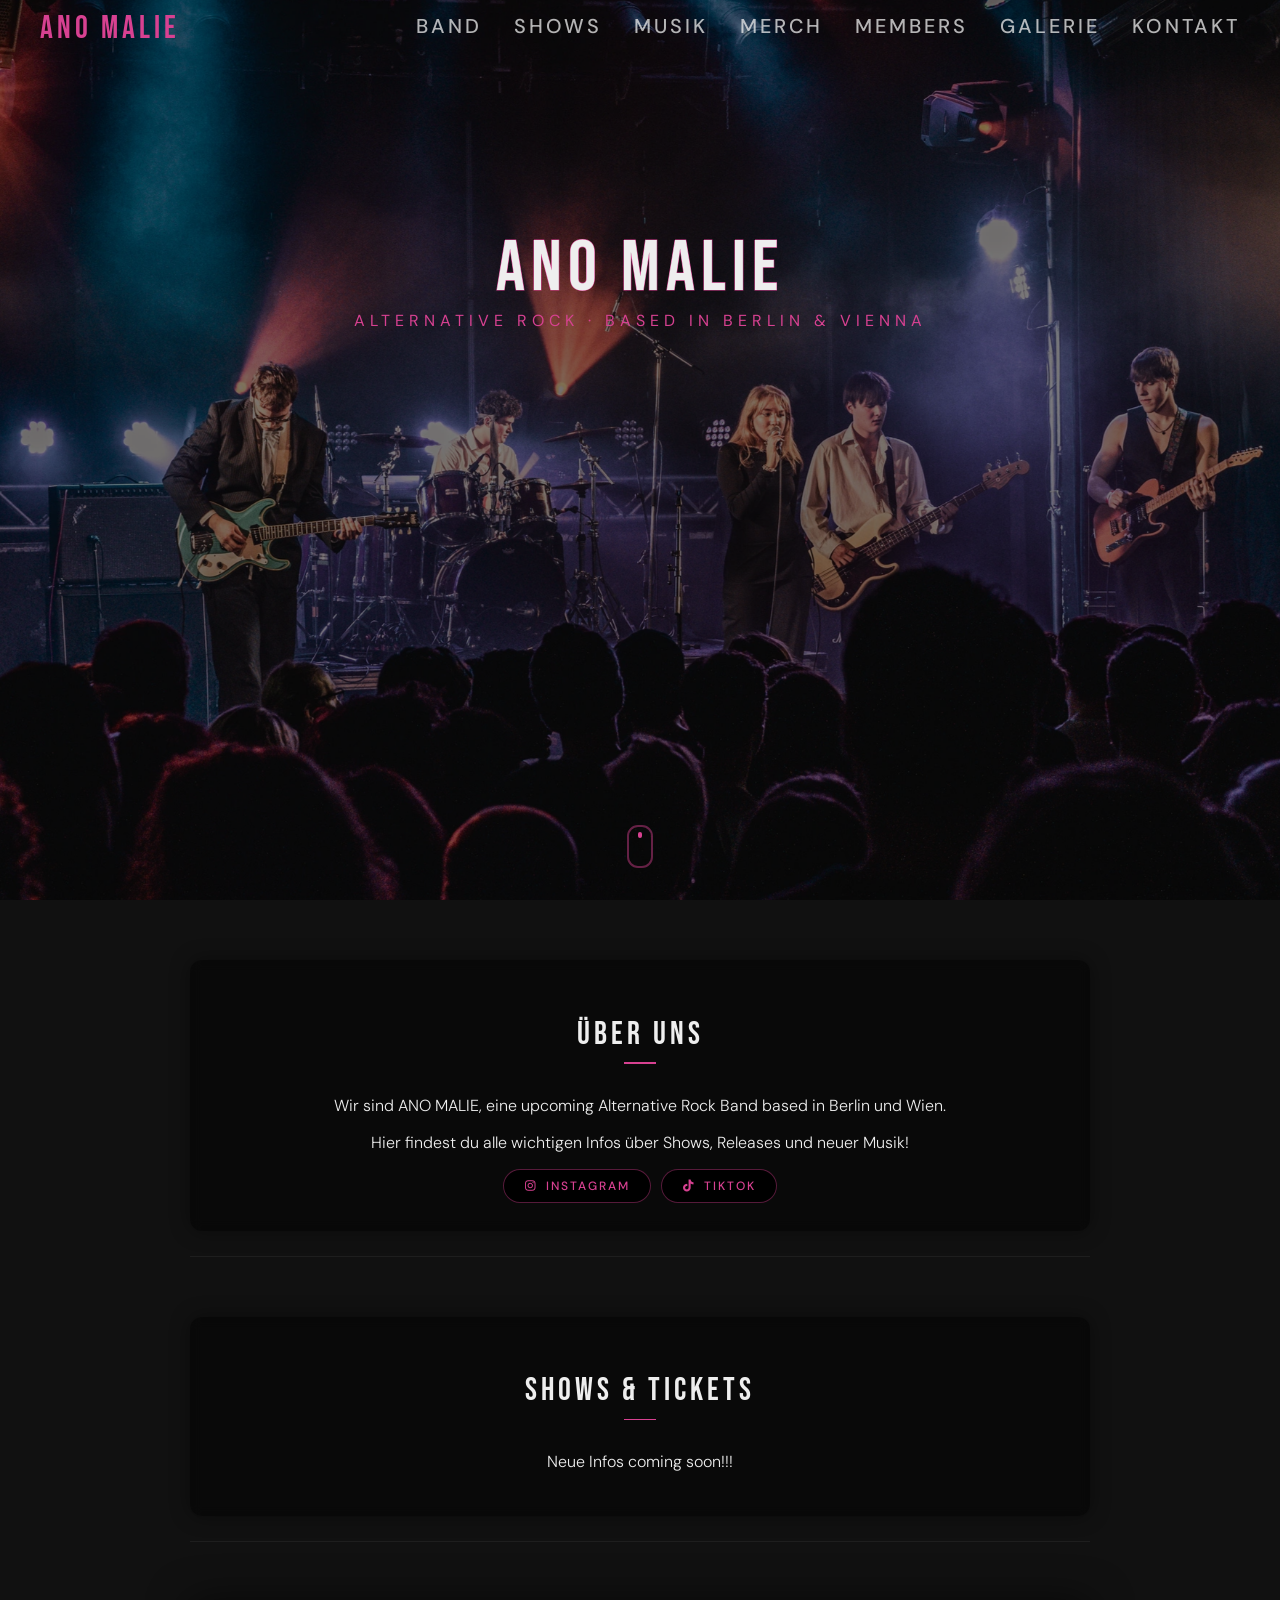
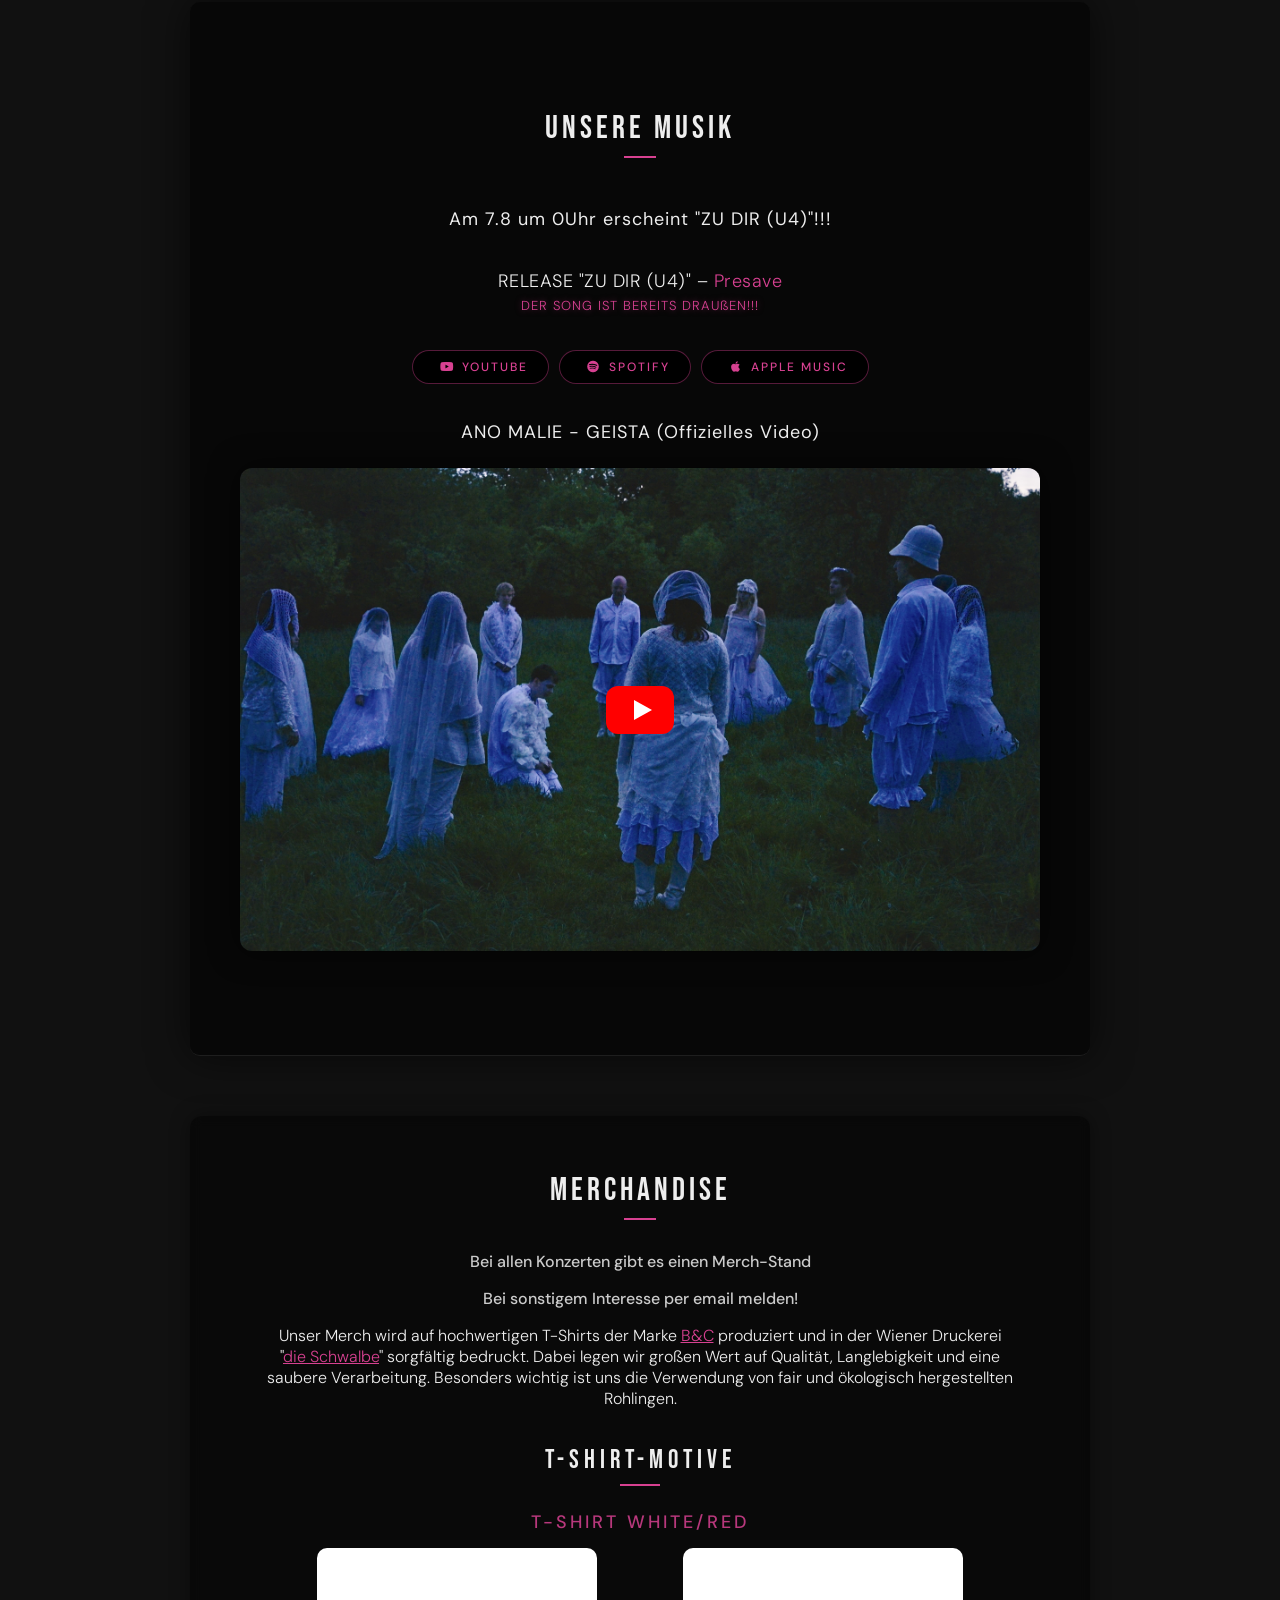
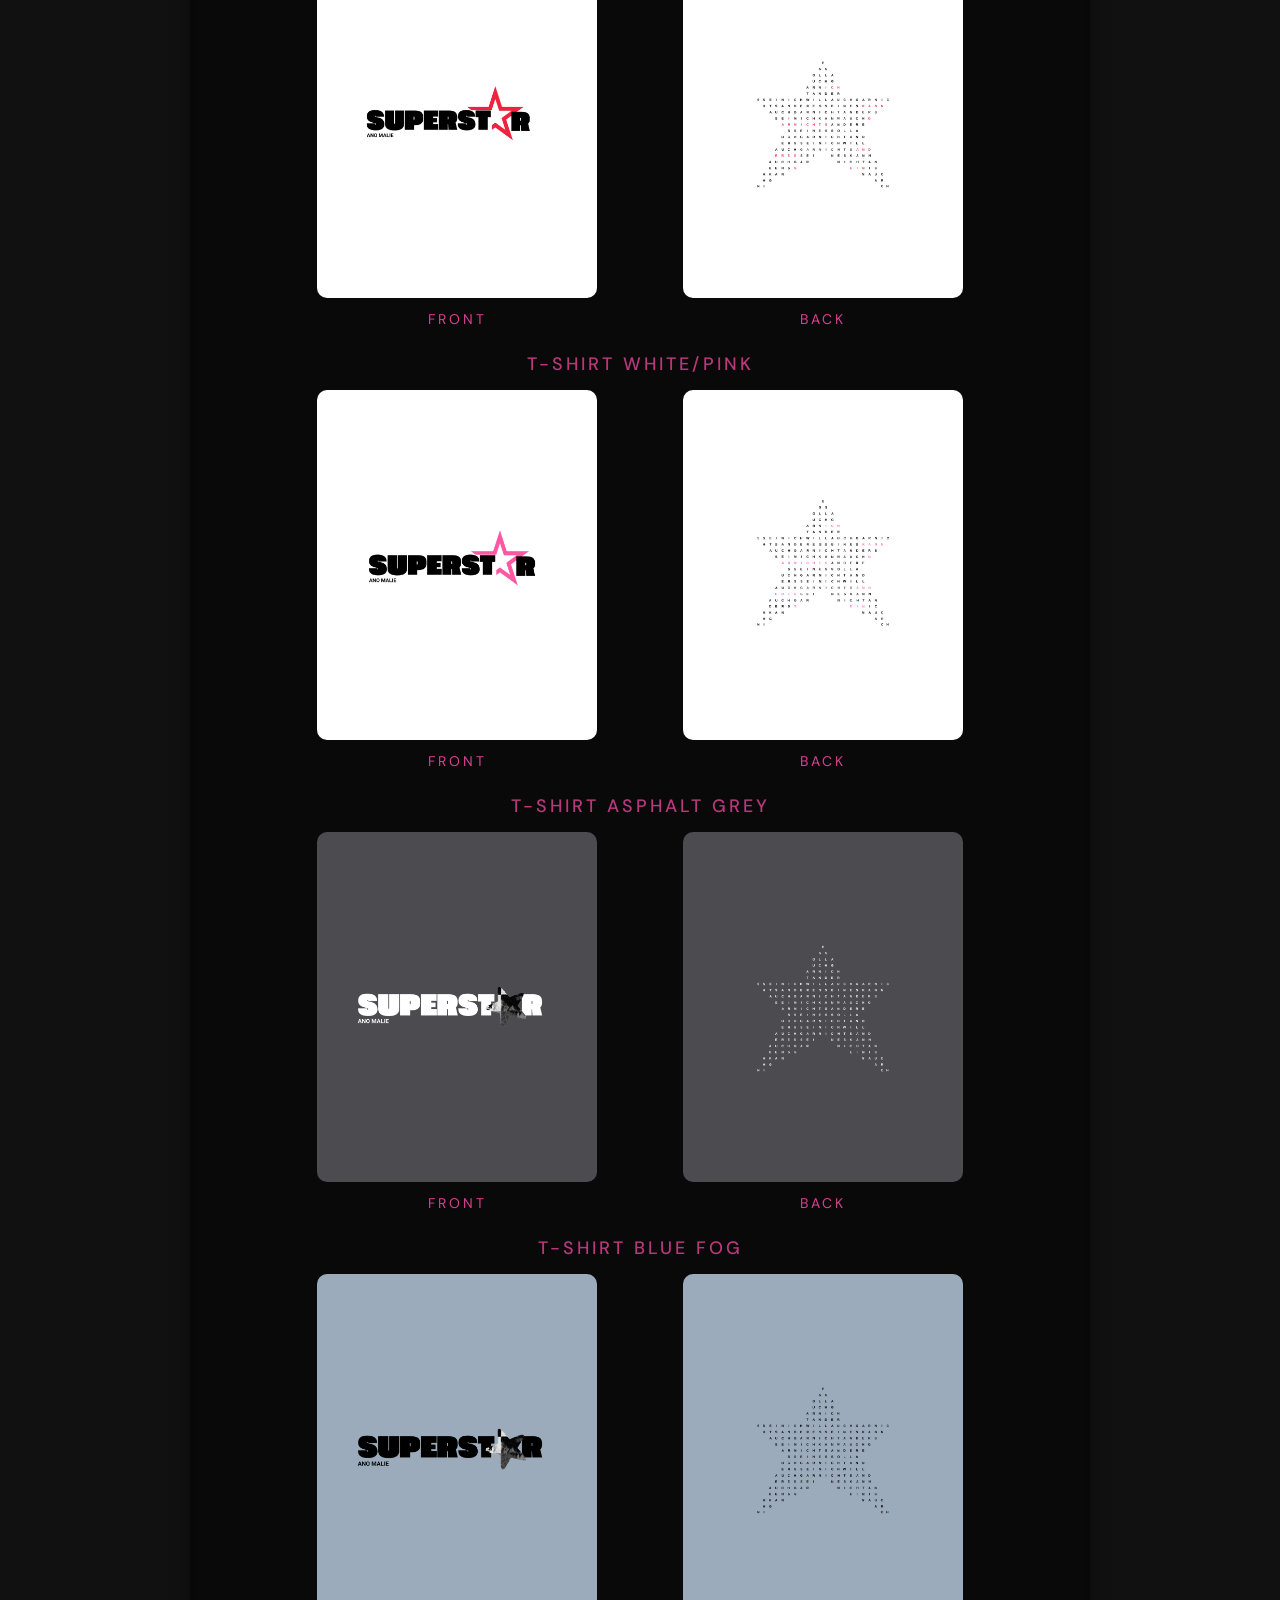
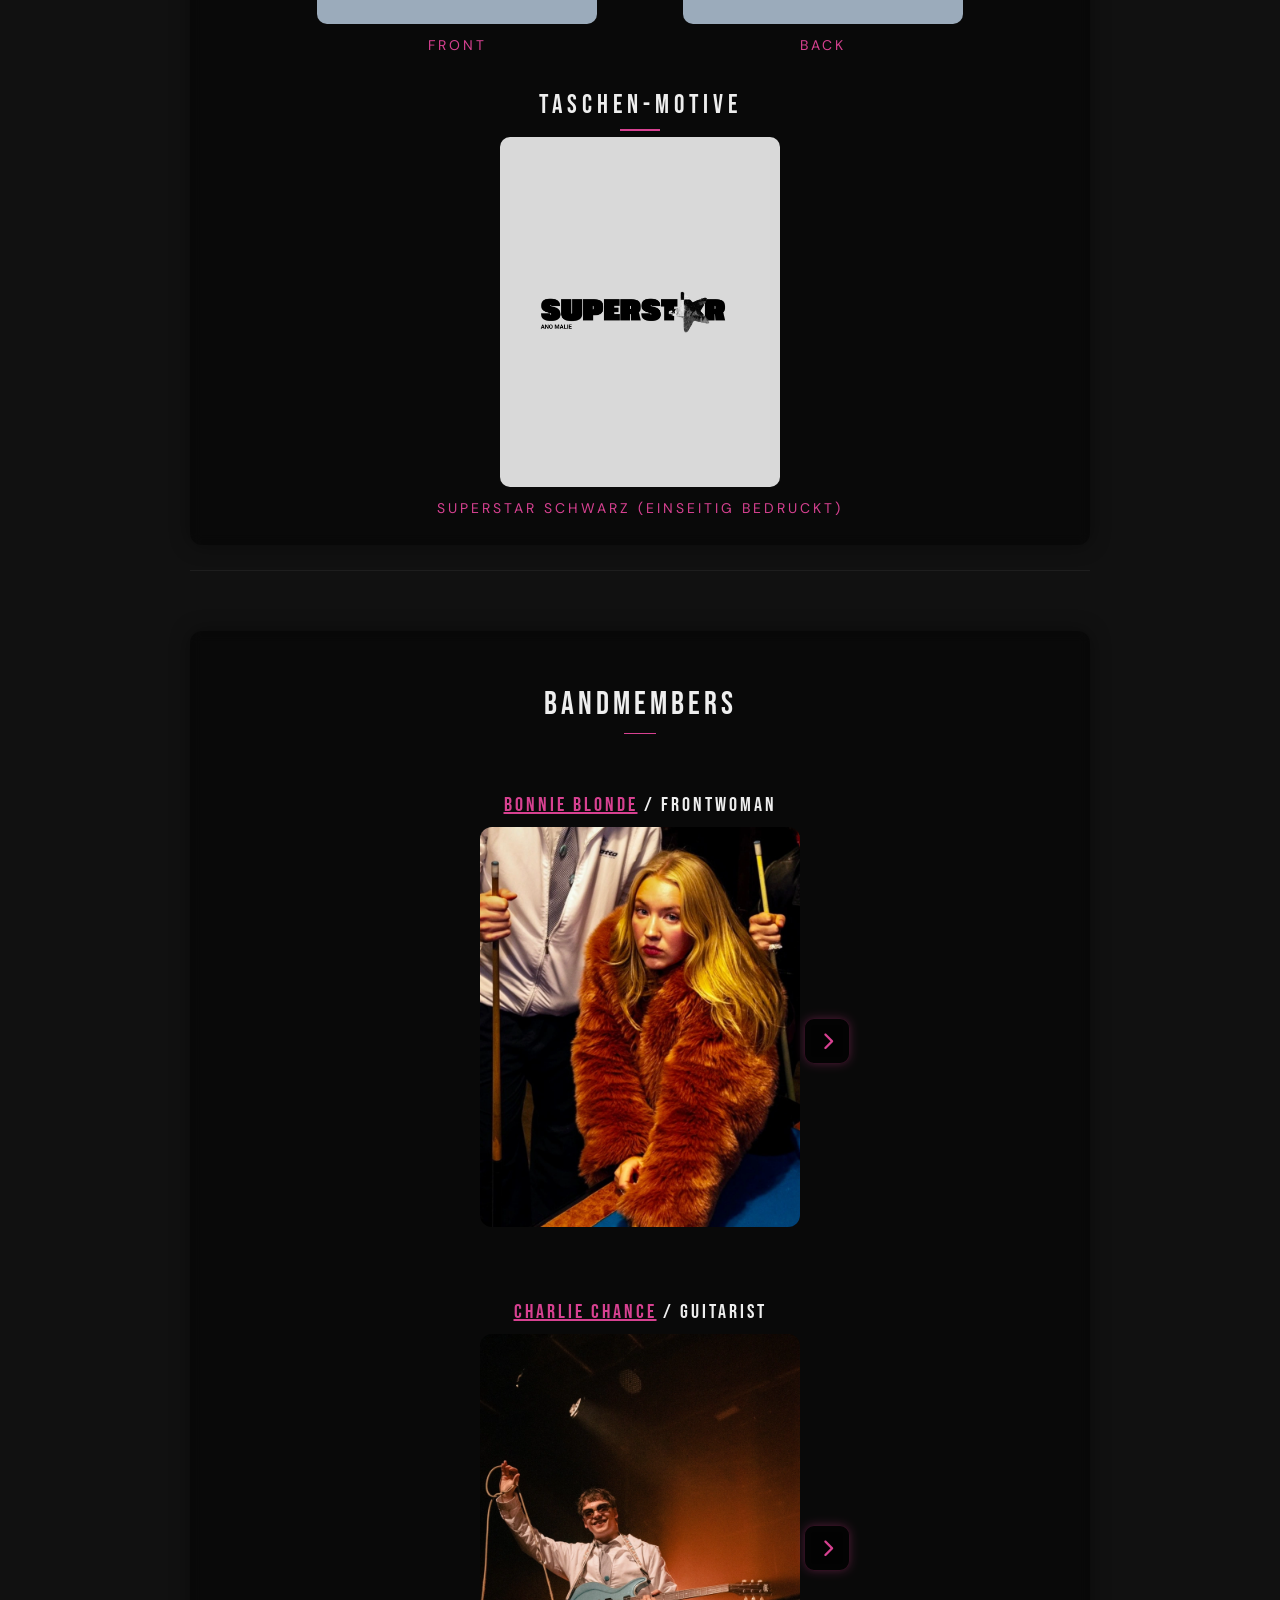
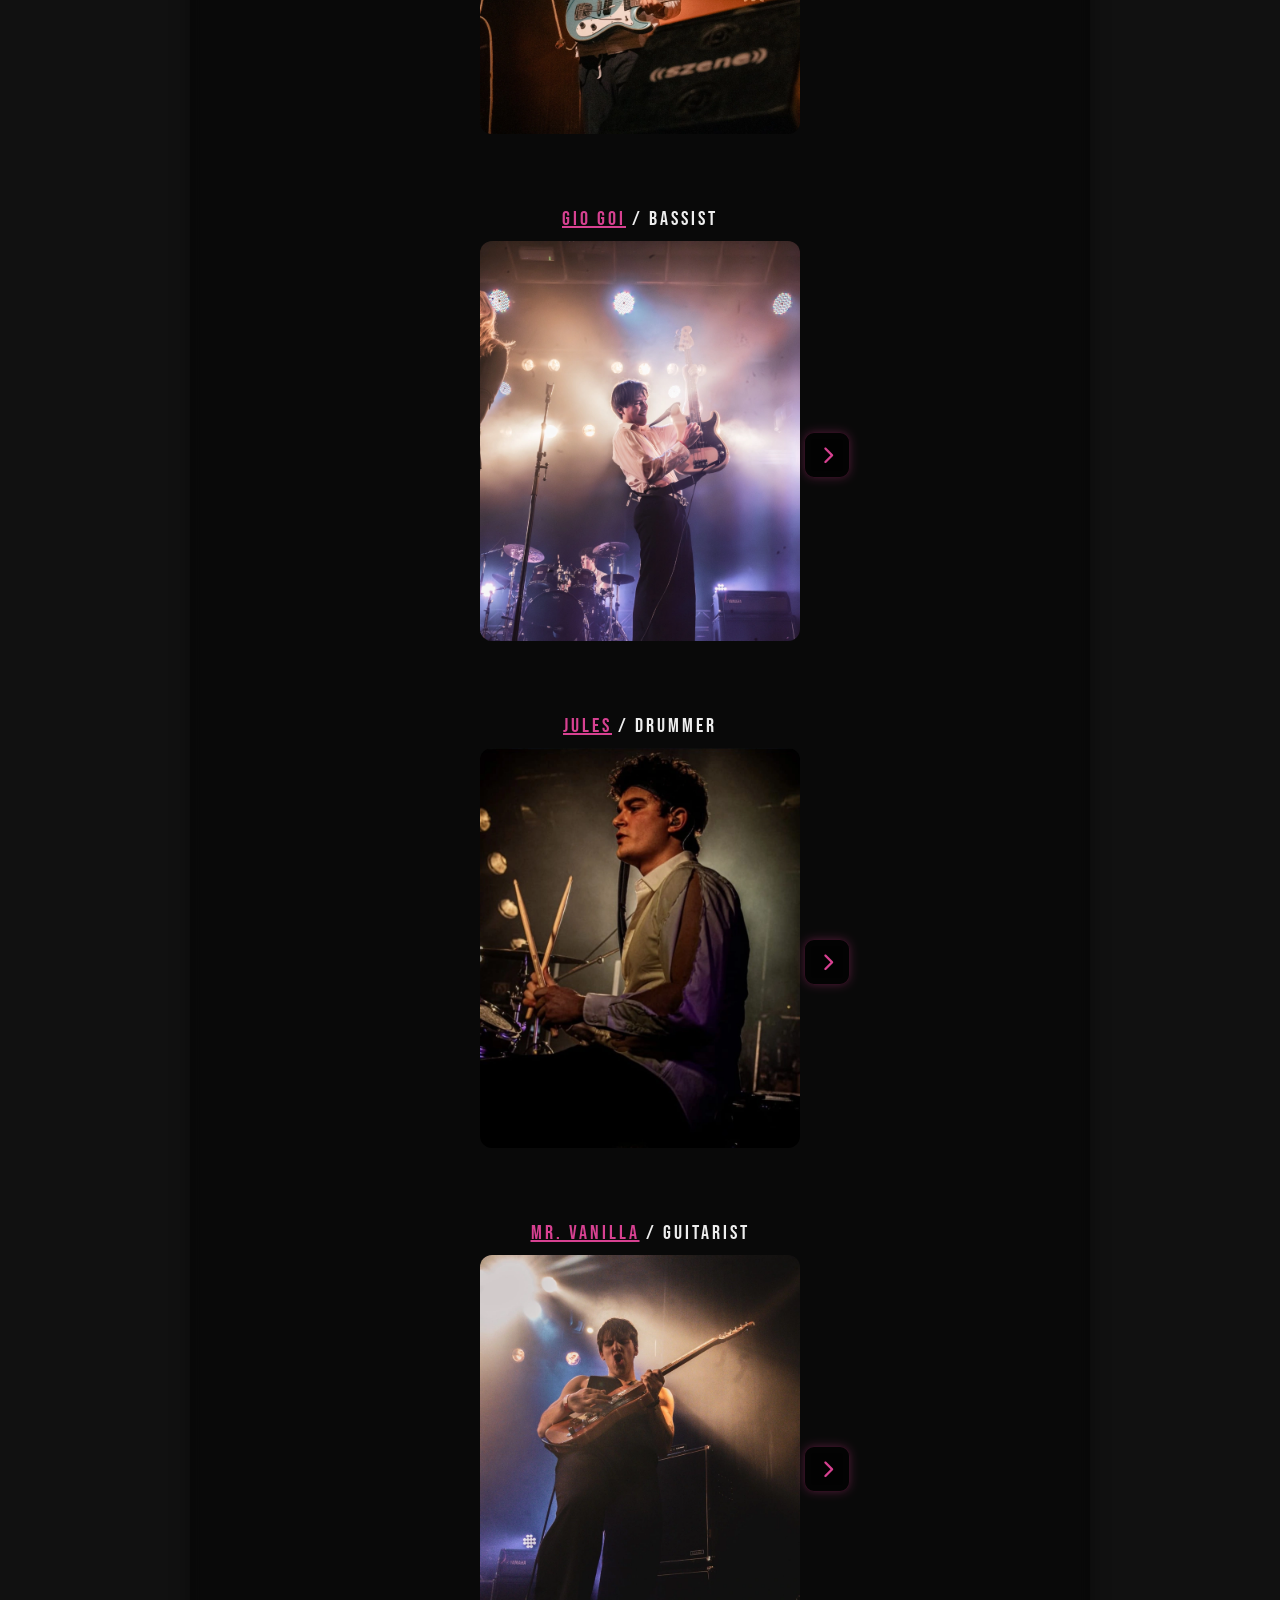
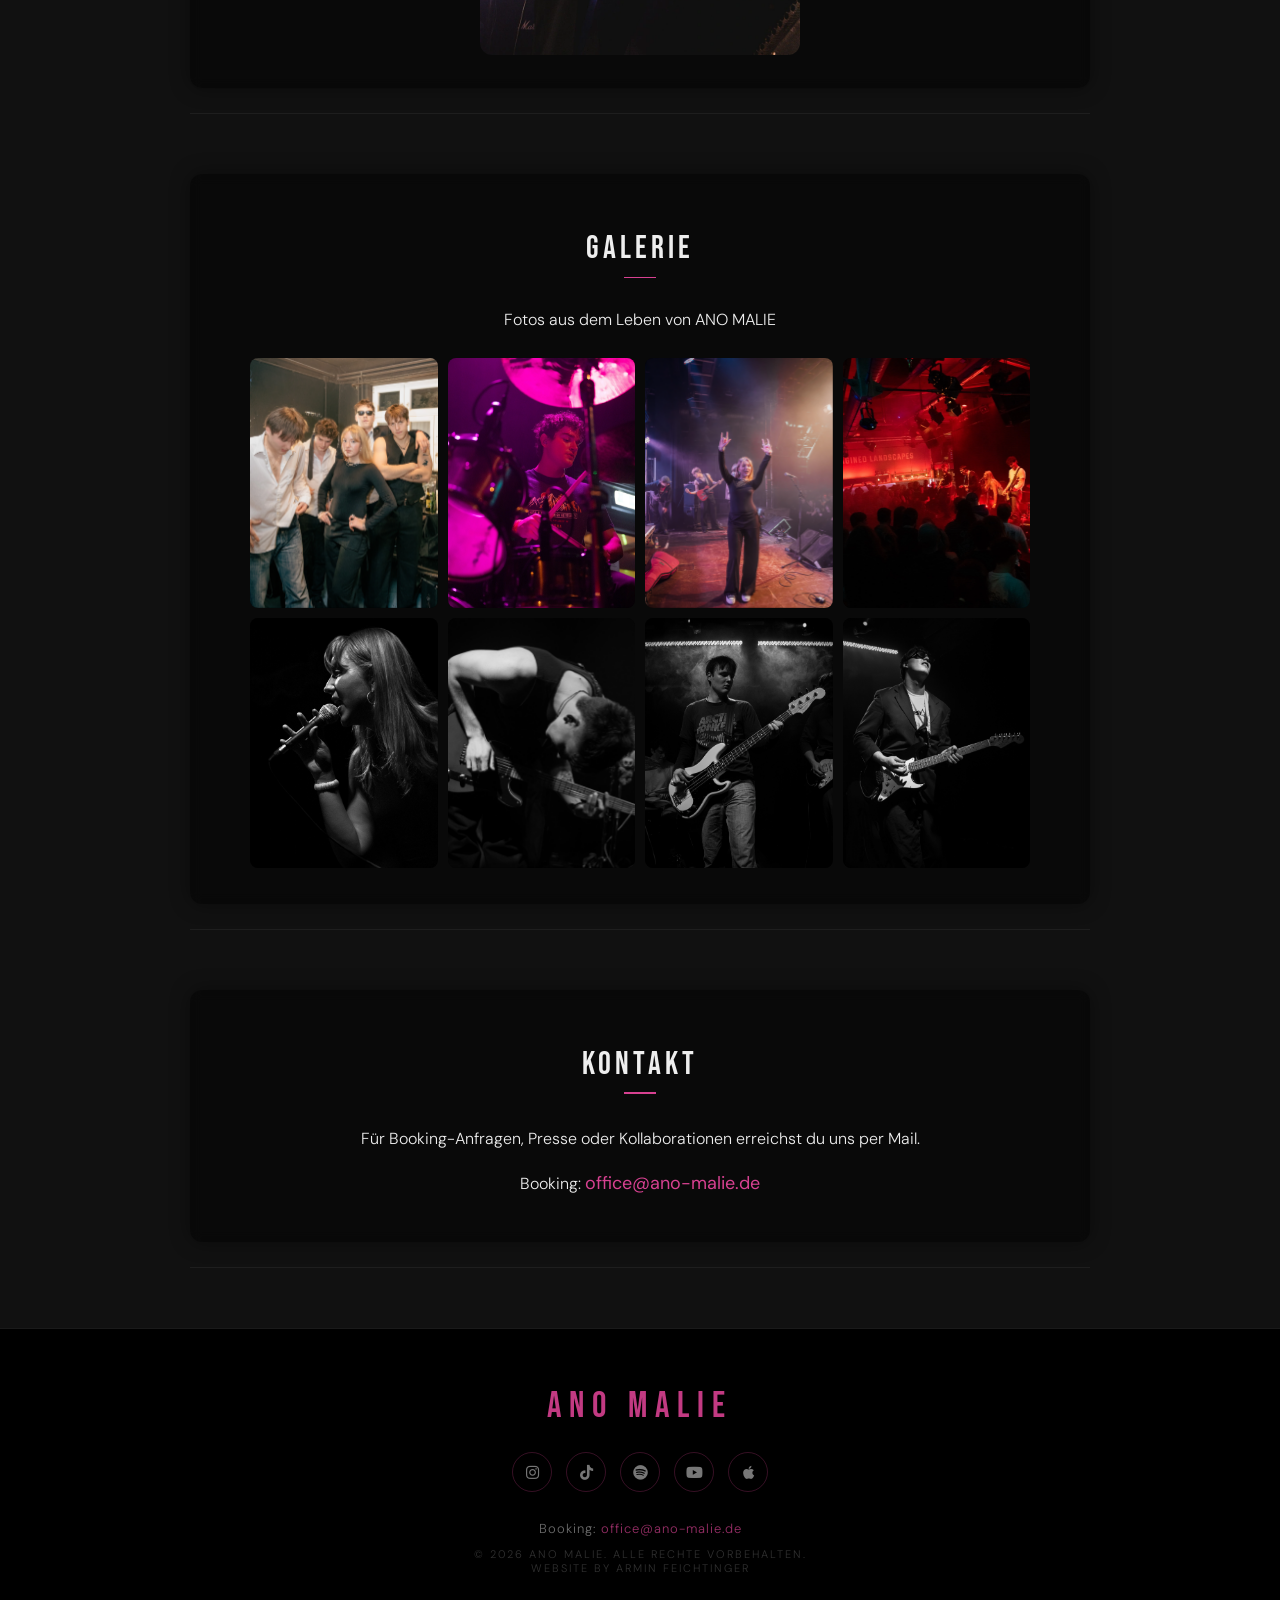
==== commit 5e12901f: "testfix fonts" ====
--- a/index.html
+++ b/index.html
@@ -262,7 +262,7 @@
 
       <div class="music-links">
         
-        <h3>Am 7.8 um 0Uhr erscheint "ZU DIR (U4)"</h3>
+        <h3>Am 7.8 um 0Uhr erscheint "ZU DIR (U4)"!!!</h3>
 
         <!-- COUNTDOWN: RELEASE - ZU DIR -->
         <ul class="release-list">
--- a/style.css
+++ b/style.css
@@ -92,8 +92,8 @@
       --bg-dark:      #111;      /* Seitenhintergrund */
       --text-light:   #eee;      /* Standard-Textfarbe */
       --nav-height:   56px;      /* Höhe der sticky Nav-Leiste */
-      --font-title:   'Bebas Neue', Copperplate, fantasy;  /* Bandname, Überschriften */
-      --font-body:    'DM Sans', Arial, sans-serif;        /* Fließtext, Navigation */
+      --font-title:   'Bebas Neue';  /* Bandname, Überschriften, deleted: , Copperplate, fantasy*/
+      --font-body:    'DM Sans';        /* Fließtext, Navigation, deleted:  Arial, sans-serif */
     }
     
     
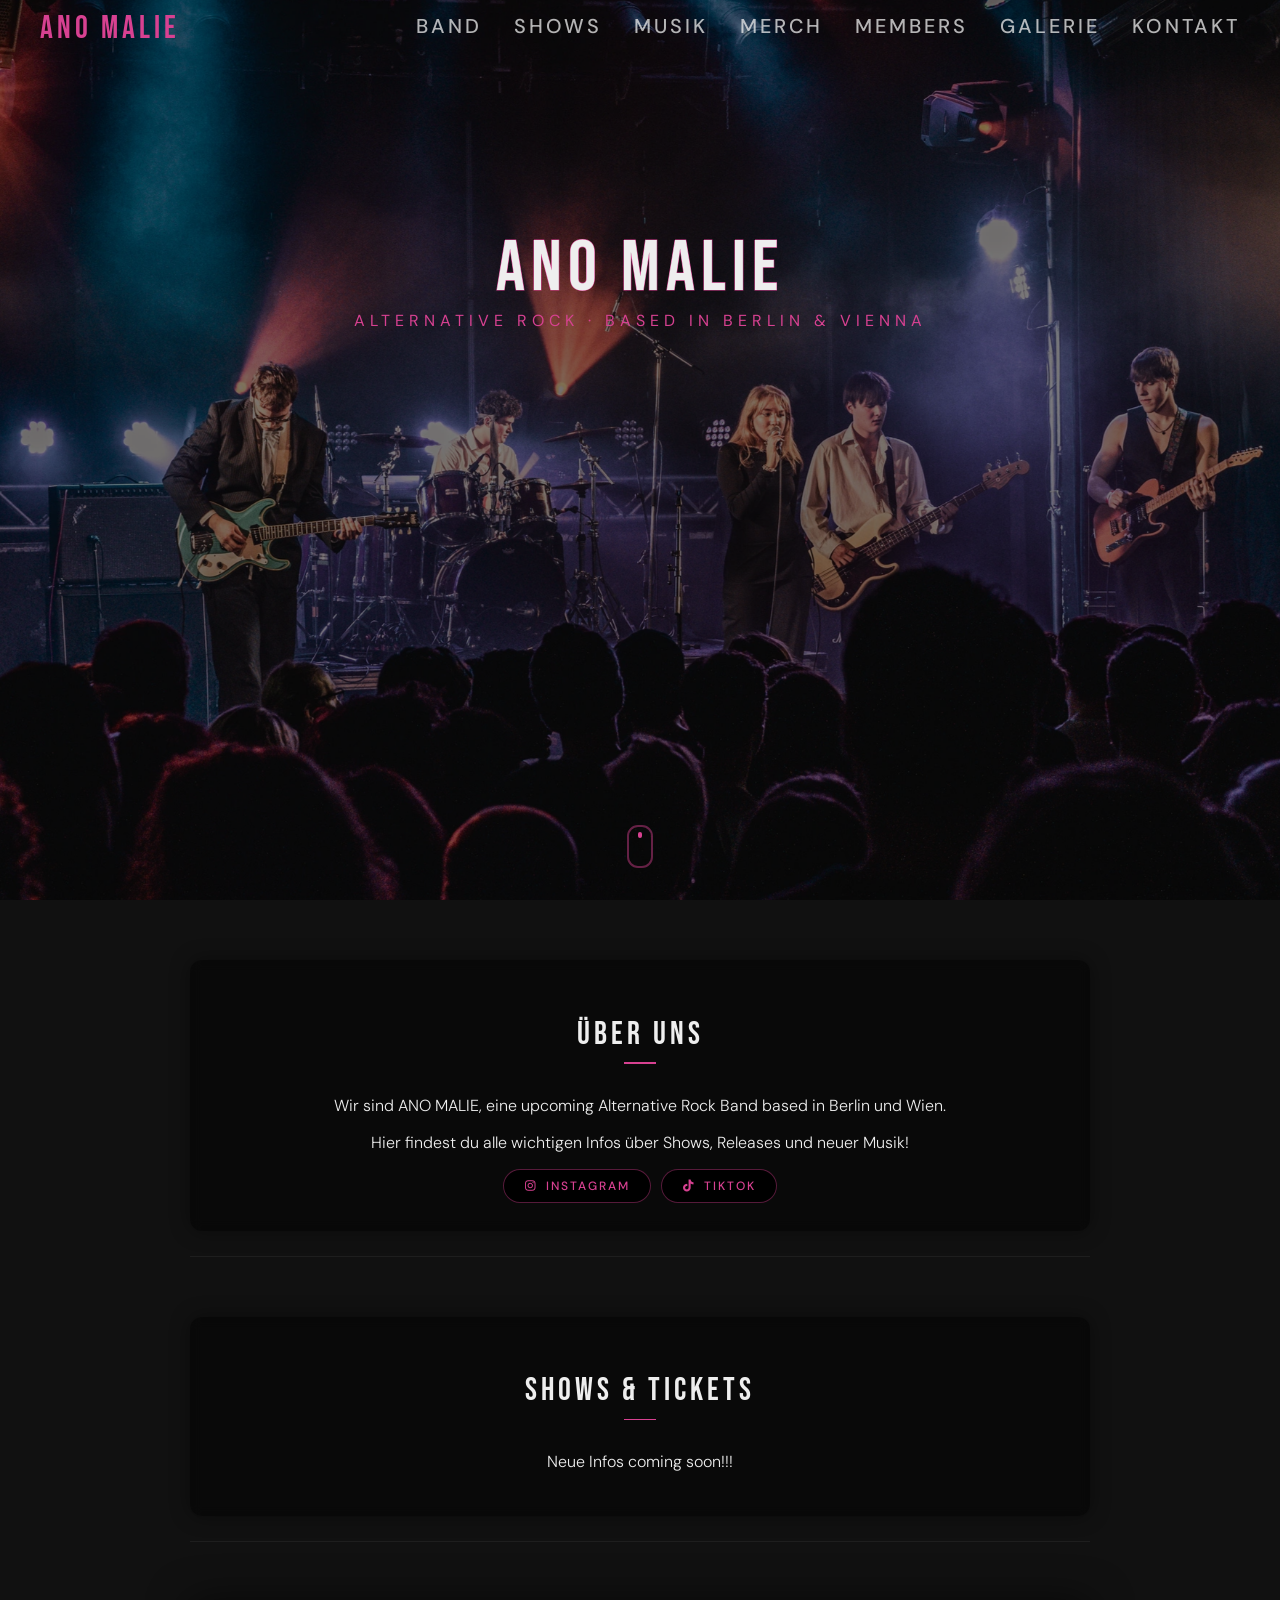
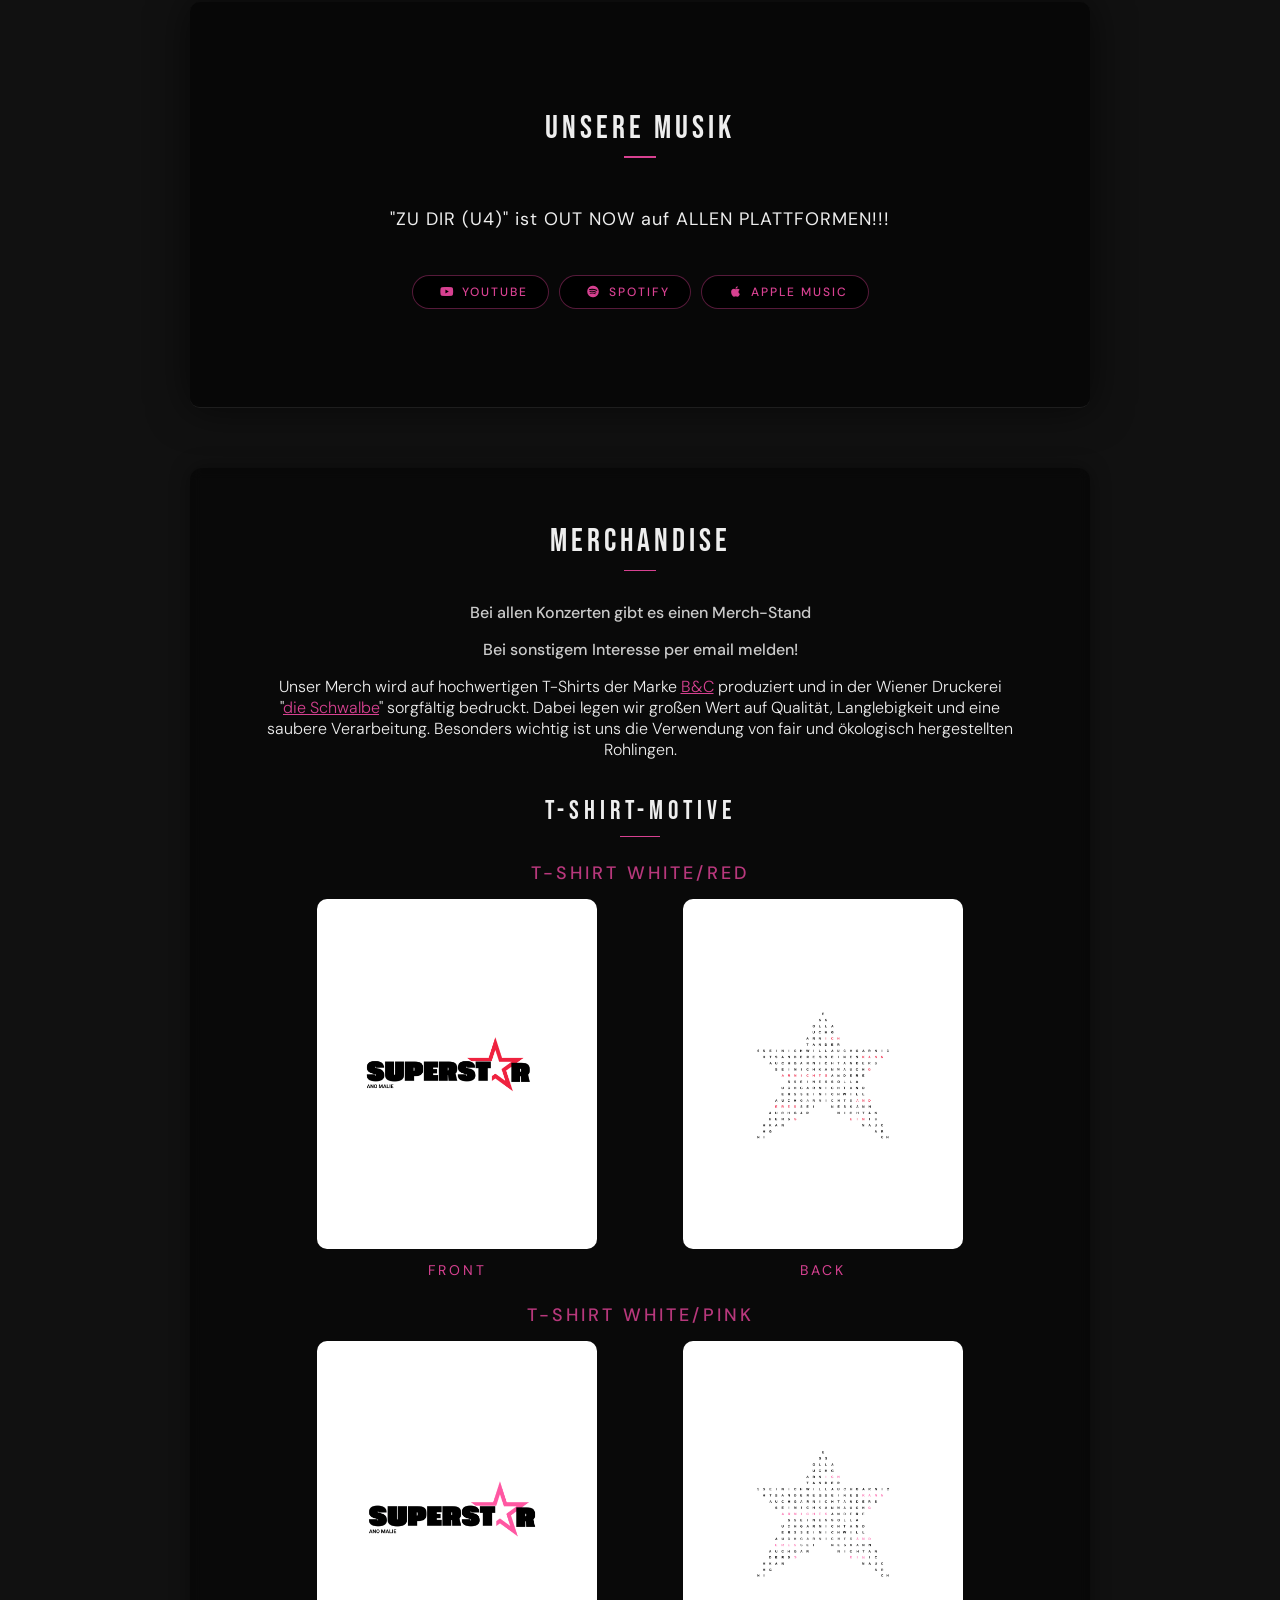
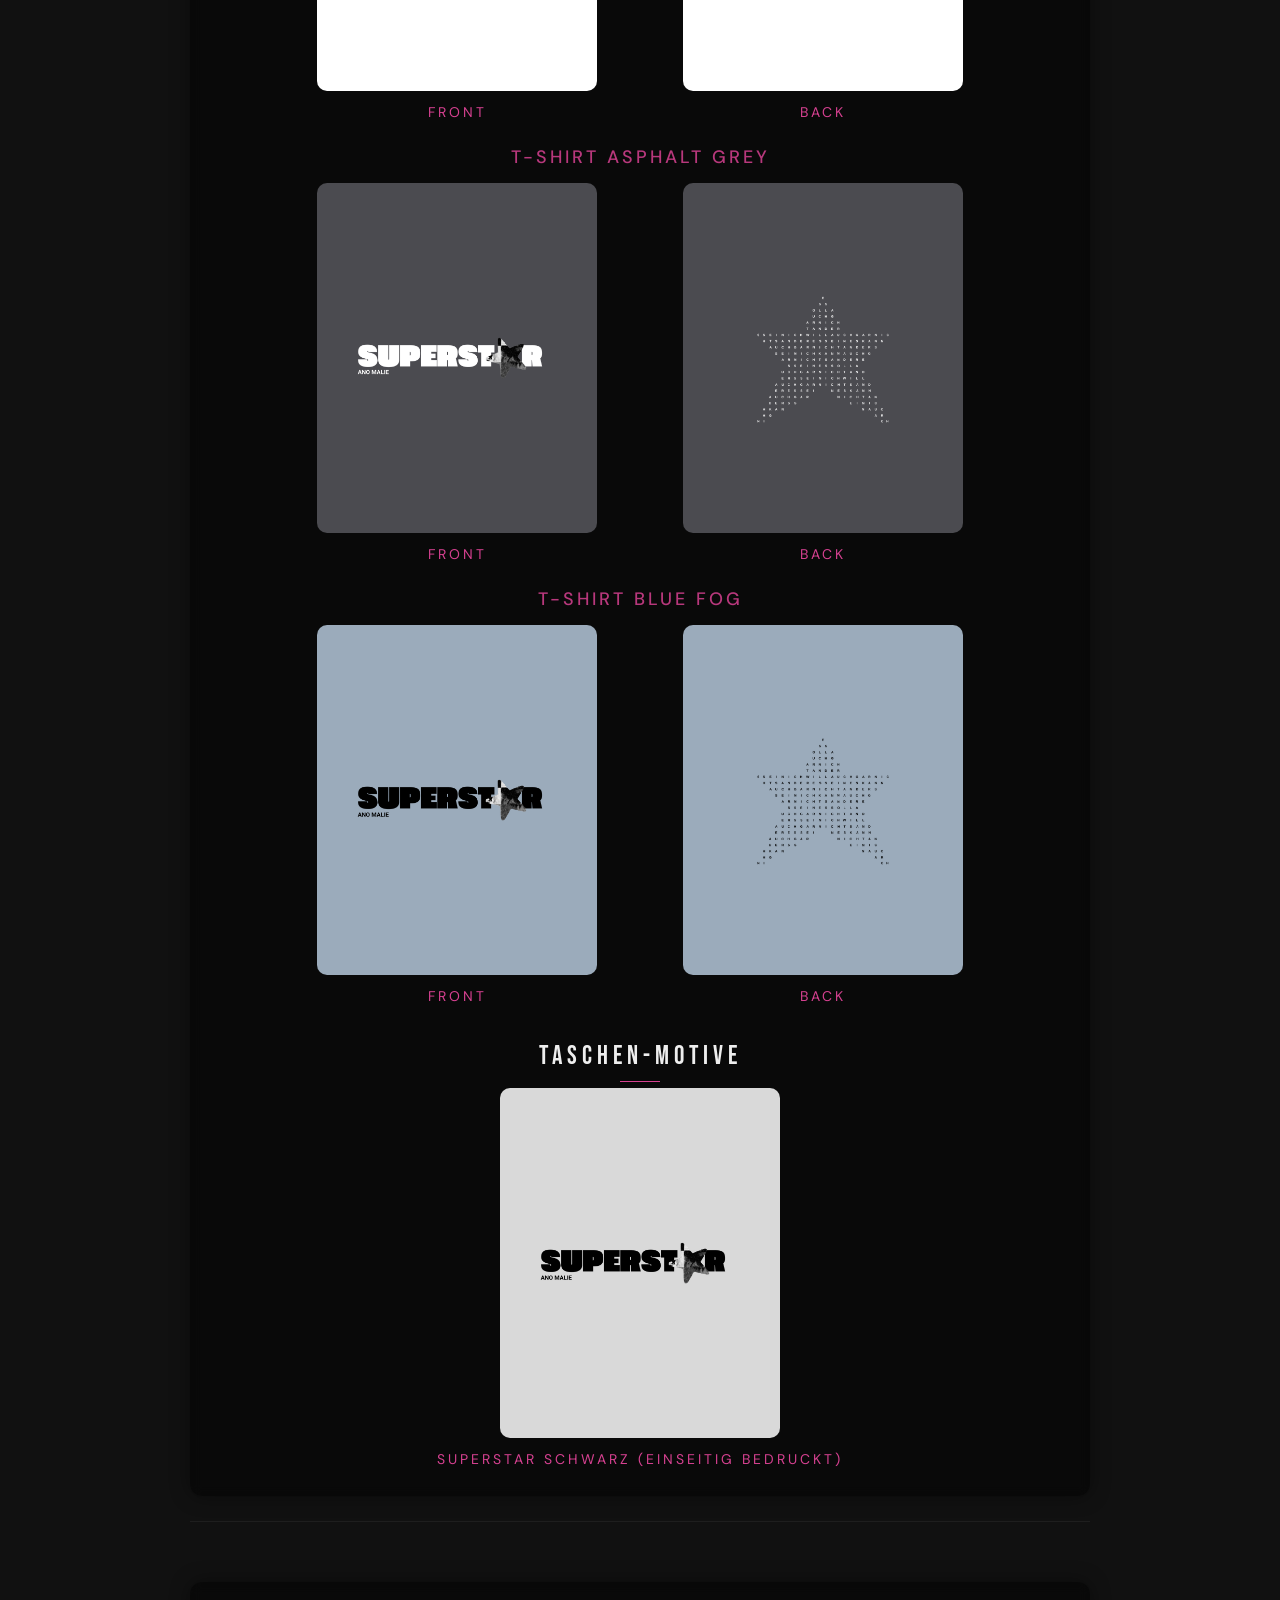
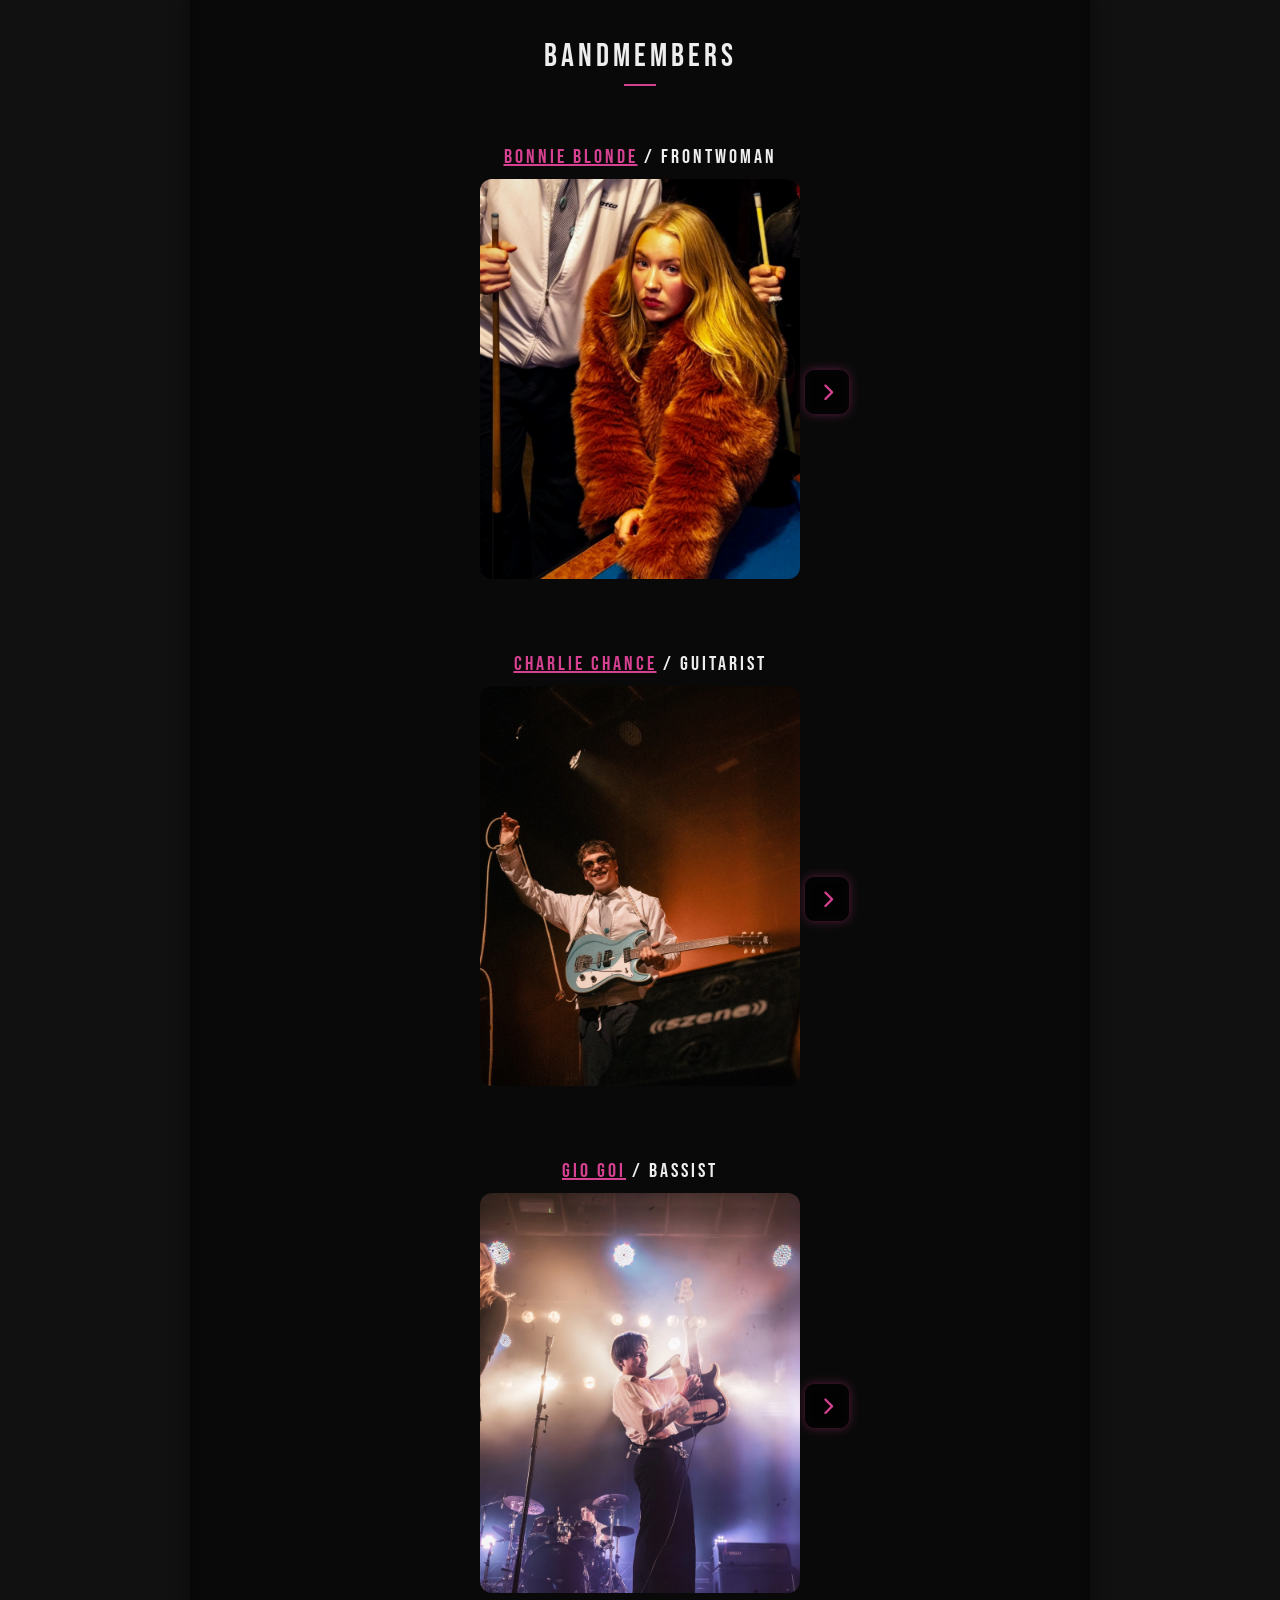
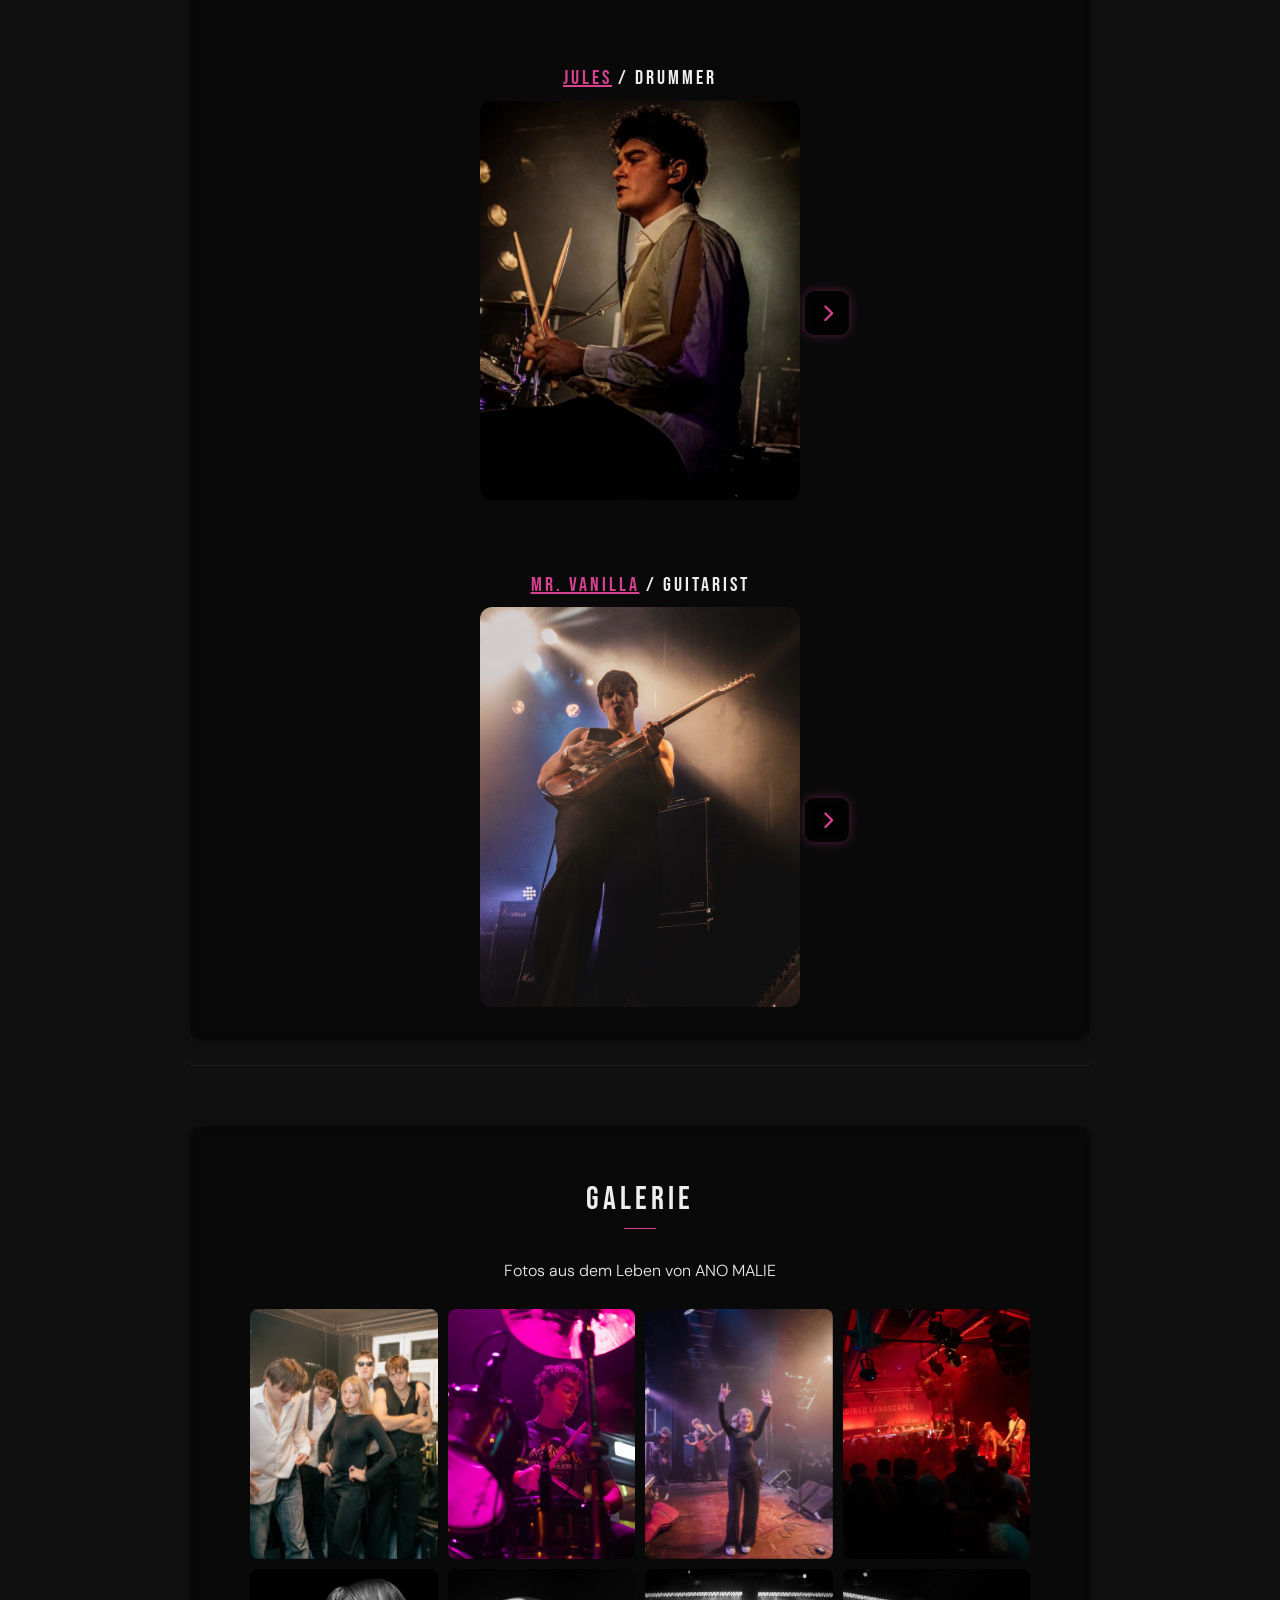
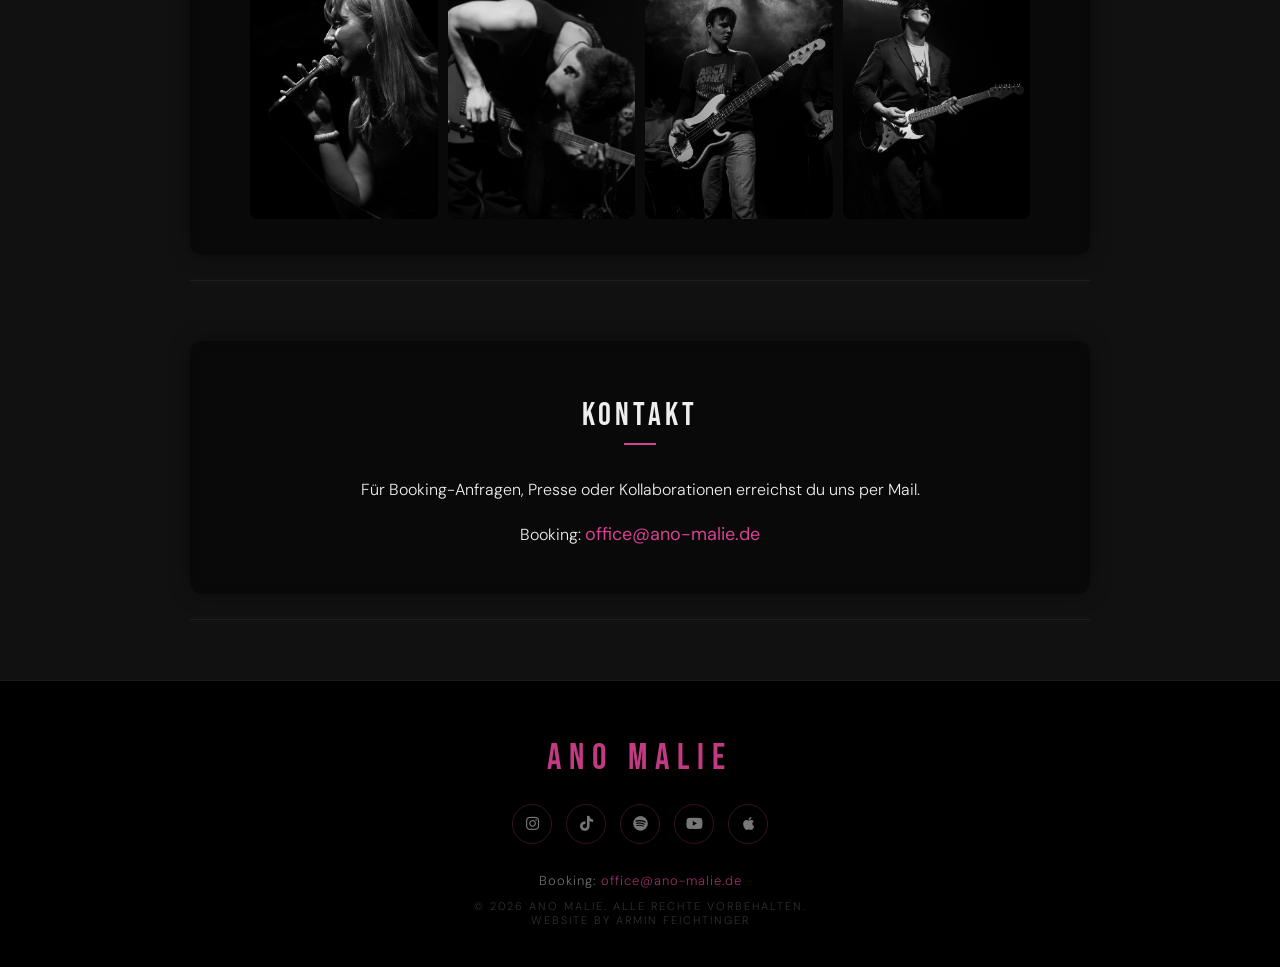
==== commit c95baf3e: "release ZU DIR" ====
--- a/index.html
+++ b/index.html
@@ -262,16 +262,16 @@
 
       <div class="music-links">
         
-        <h3>Am 7.8 um 0Uhr erscheint "ZU DIR (U4)"!!!</h3>
-
-        <!-- COUNTDOWN: RELEASE - ZU DIR -->
+        <h3>"ZU DIR (U4)" ist OUT NOW auf ALLEN PLATTFORMEN!!!</h3>
+
+        <!-- COUNTDOWN: RELEASE - ZU DIR 
         <ul class="release-list">
           <li>
             <span class="release-date" data-date="2026-08-07T00:00">RELEASE "ZU DIR (U4)"</span>
-            – <a href="http://url2734.distrokid.com/ls/click?upn=u001.[base64]" target="_blank" rel="noopener noreferrer" >Presave</a>
+            – <a href="https://distrokid.com/hyperfollow/anomalie/zu-dir-u4-2/" target="_blank" rel="noopener noreferrer" >Presave</a>
             <div class="countdown" id="countdown-2"></div>
           </li> 
-        </ul>
+        </ul> -->
 
         <!-- Streaming-Links als Pill-Buttons mit Plattform-Farbpunkten -->
         <div class="stream-pills">
@@ -296,18 +296,18 @@
         </div>
       </div>
 
-      <!-- Responsiver 16:9 YouTube-Embed (Lite: lädt erst beim Klick) -->
-       <h3>ANO MALIE - GEISTA (Offizielles Video)</h3>
+      <!-- Responsiver 16:9 YouTube-Embed (Lite: lädt erst beim Klick) 
+       <h3>ANO MALIE - ZU DIR (U4) (Offizielles Video)</h3>
       <div class="video-wrapper">
         <div class="yt-lite" id="ytLite" data-videoid="SVskwOVfVnQ" role="button" tabindex="0"
-             aria-label="ANO MALIE – GEISTA (offizielles Video) abspielen">
+             aria-label="ANO MALIE - ZU DIR (U4) (Offizielles Video) abspielen">
           <img class="yt-lite__thumb"
                src="img/Geista_Thumbnail.jpg"
-               alt="ANO MALIE – GEISTA (offizielles Video)"
+               alt="ANO MALIE - ZU DIR (U4) (Offizielles Video)"
                loading="lazy">
           <div class="yt-lite__play" aria-hidden="true"></div>
         </div>
-      </div>
+      </div> -->
     </section>
 
 
--- a/style.css
+++ b/style.css
@@ -92,7 +92,7 @@
       --bg-dark:      #111;      /* Seitenhintergrund */
       --text-light:   #eee;      /* Standard-Textfarbe */
       --nav-height:   56px;      /* Höhe der sticky Nav-Leiste */
-      --font-title:   'Bebas Neue';  /* Bandname, Überschriften, deleted: , Copperplate, fantasy*/
+      --font-title:   'Bebas Neue';
       --font-body:    'DM Sans';        /* Fließtext, Navigation, deleted:  Arial, sans-serif */
     }
     
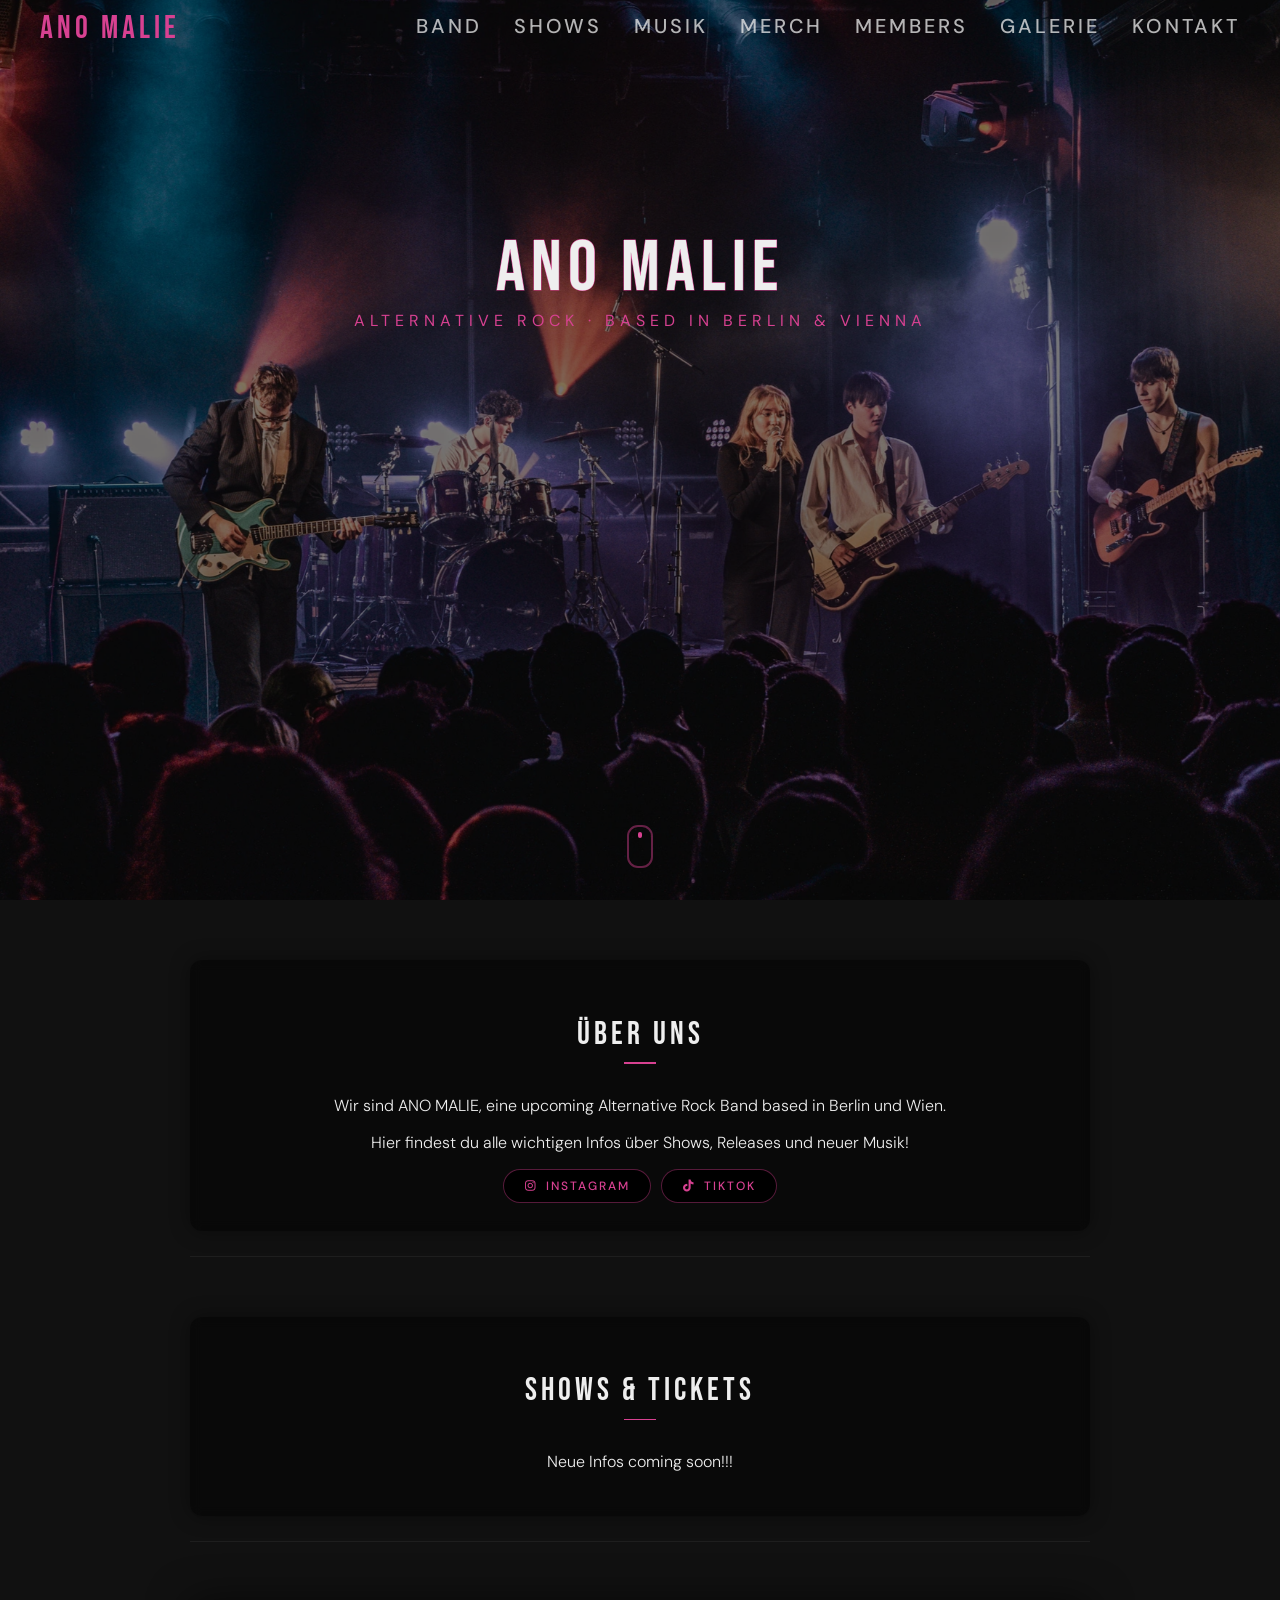
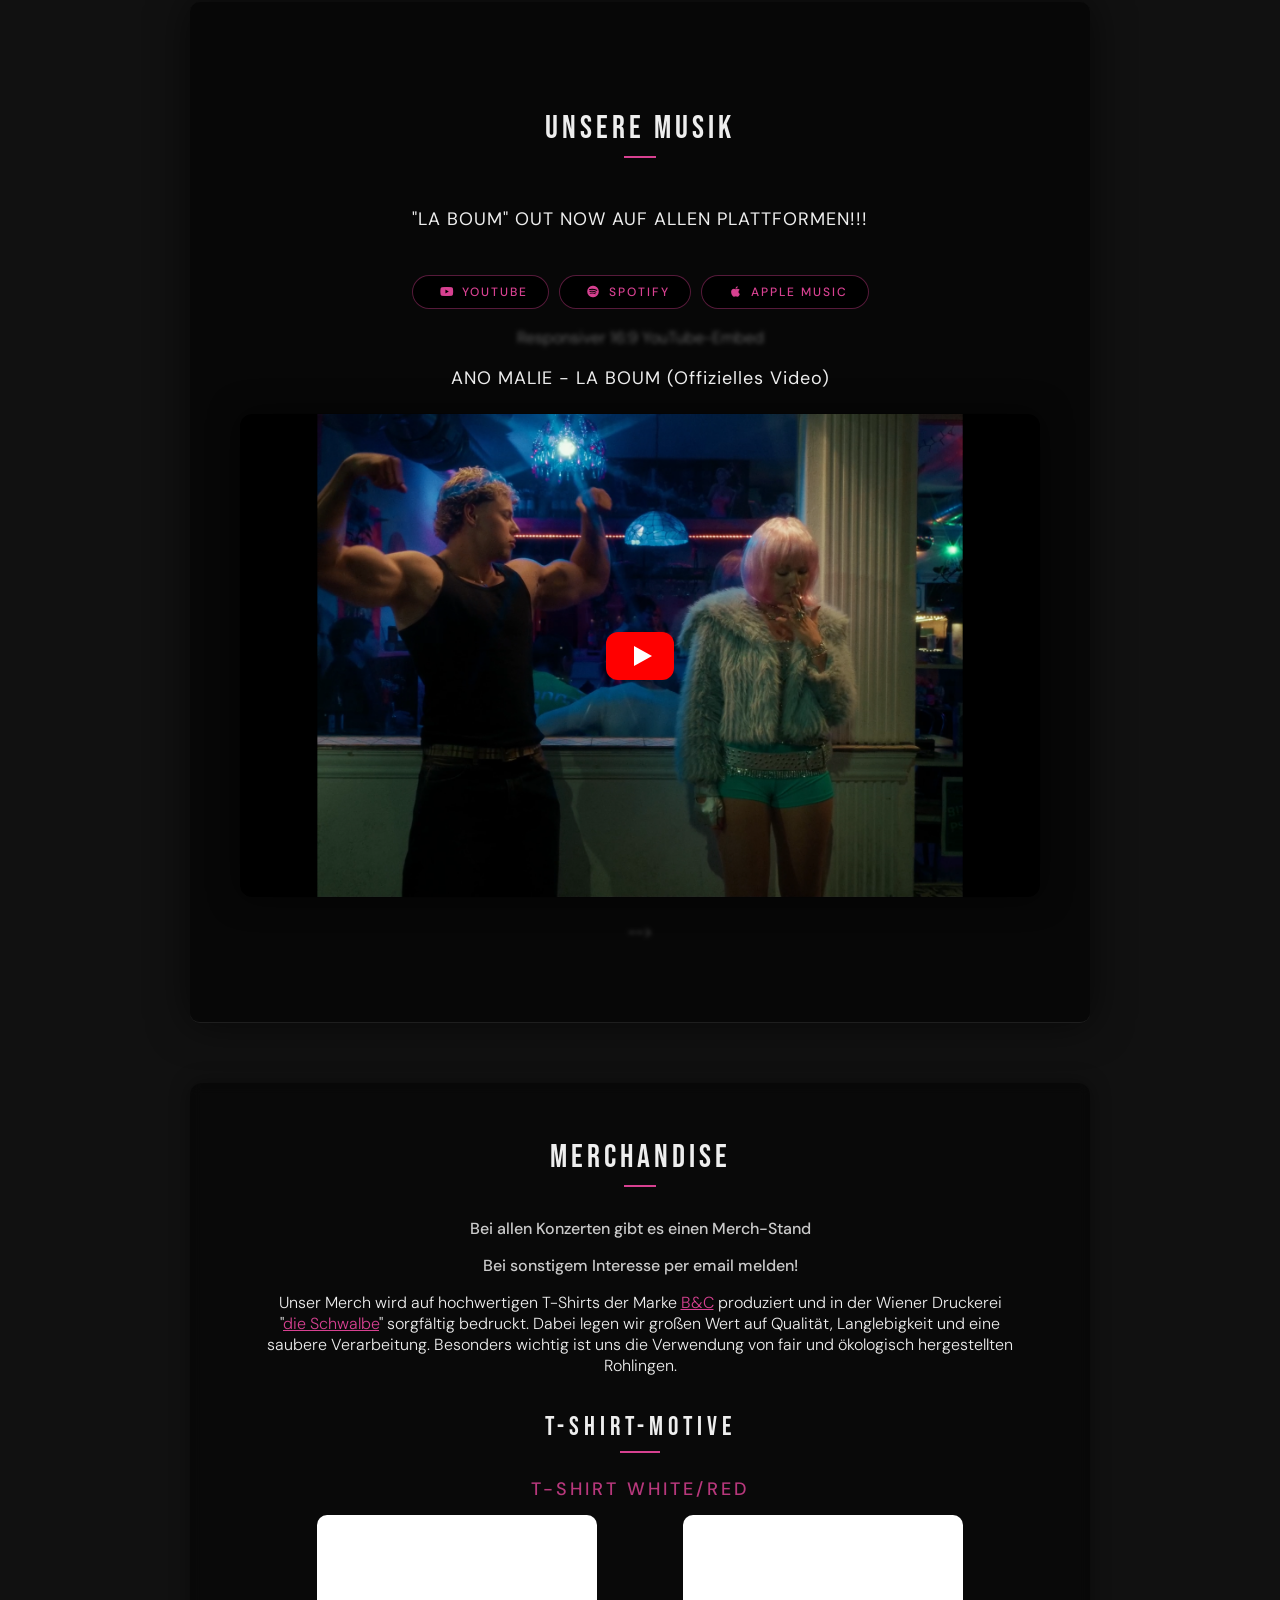
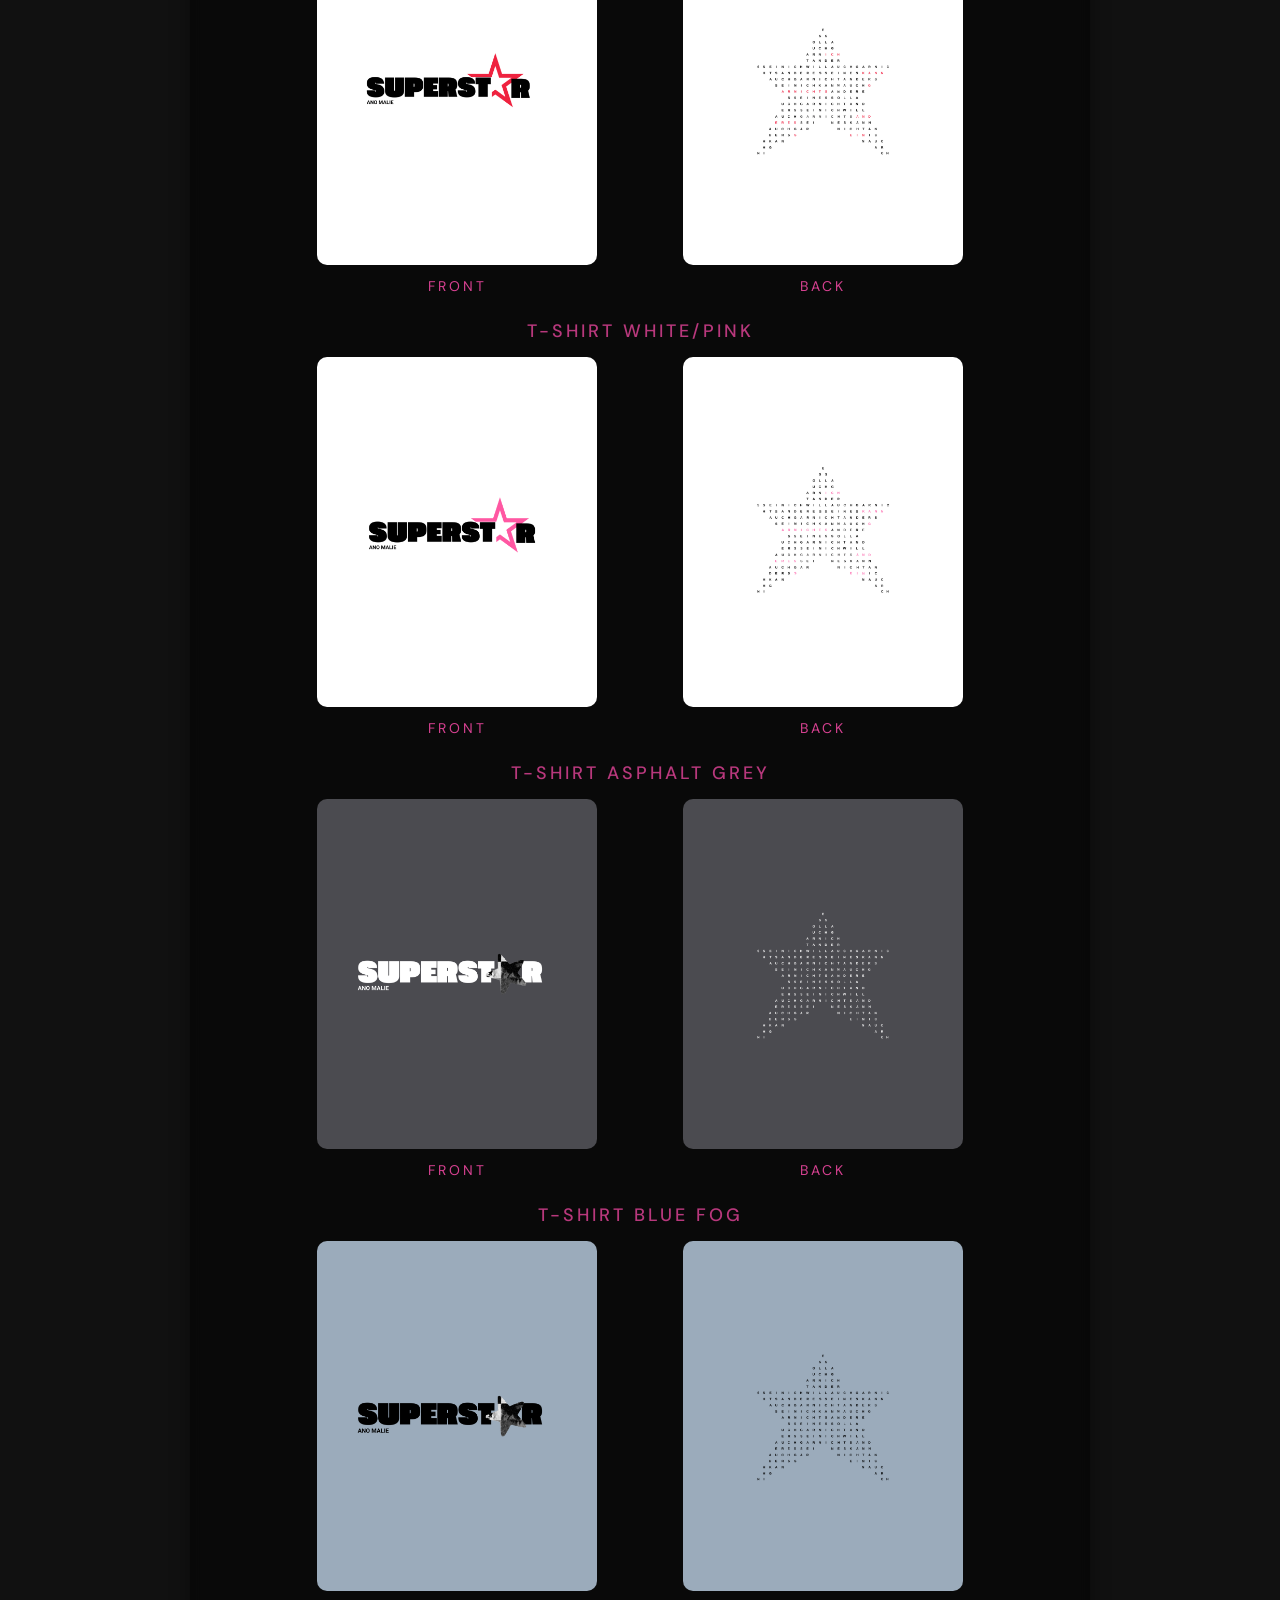
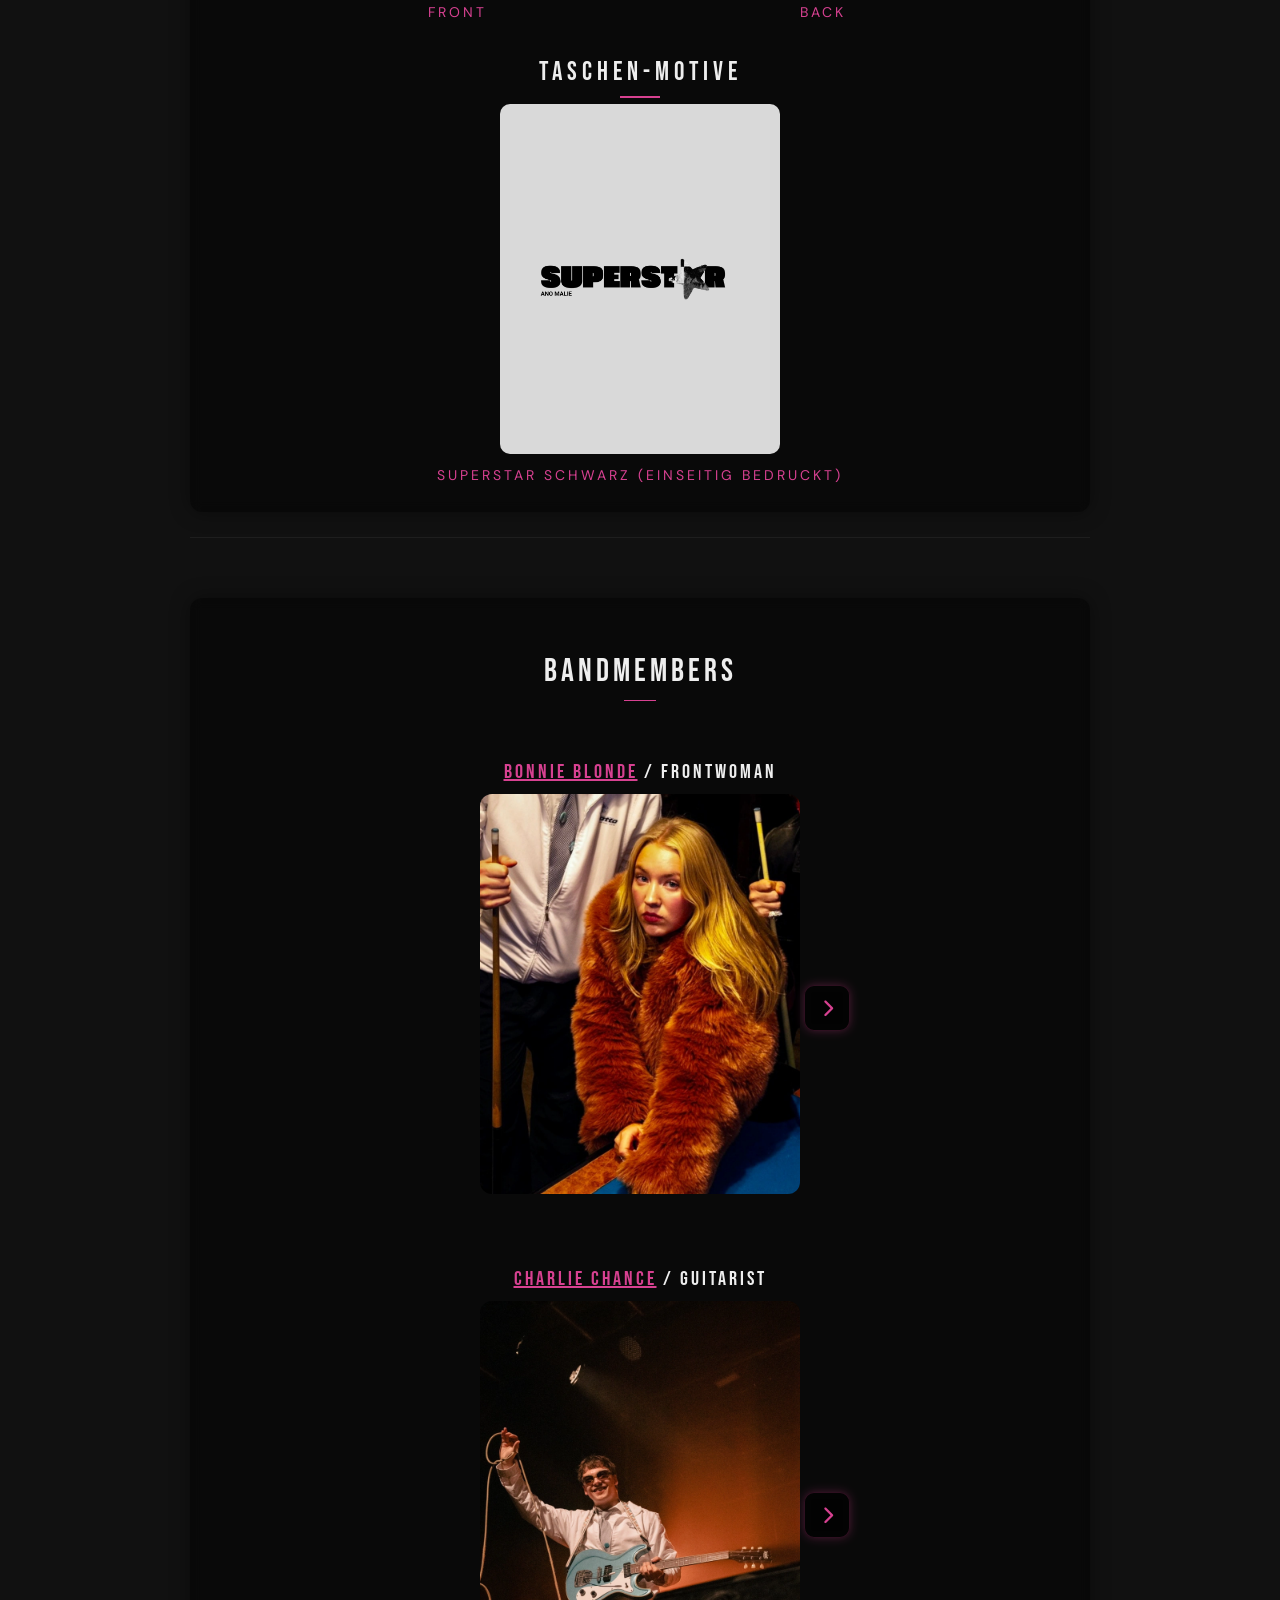
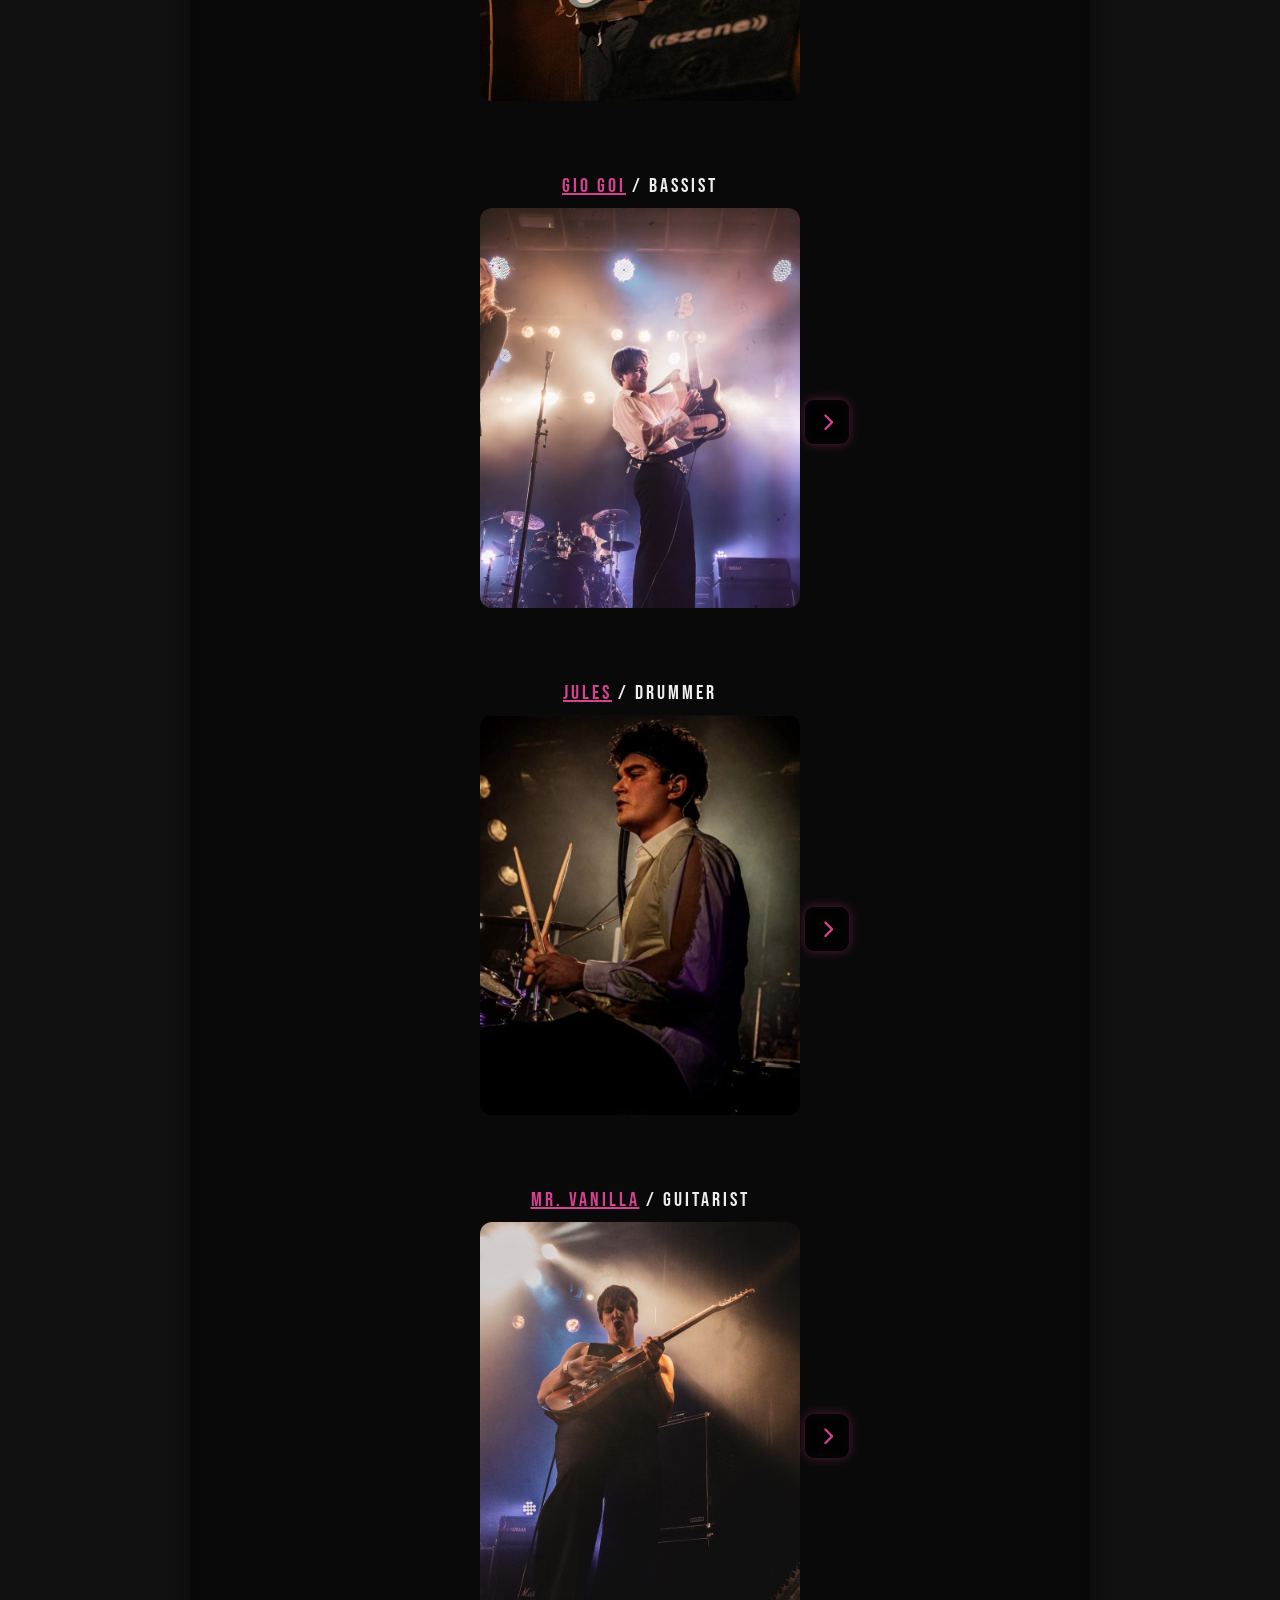
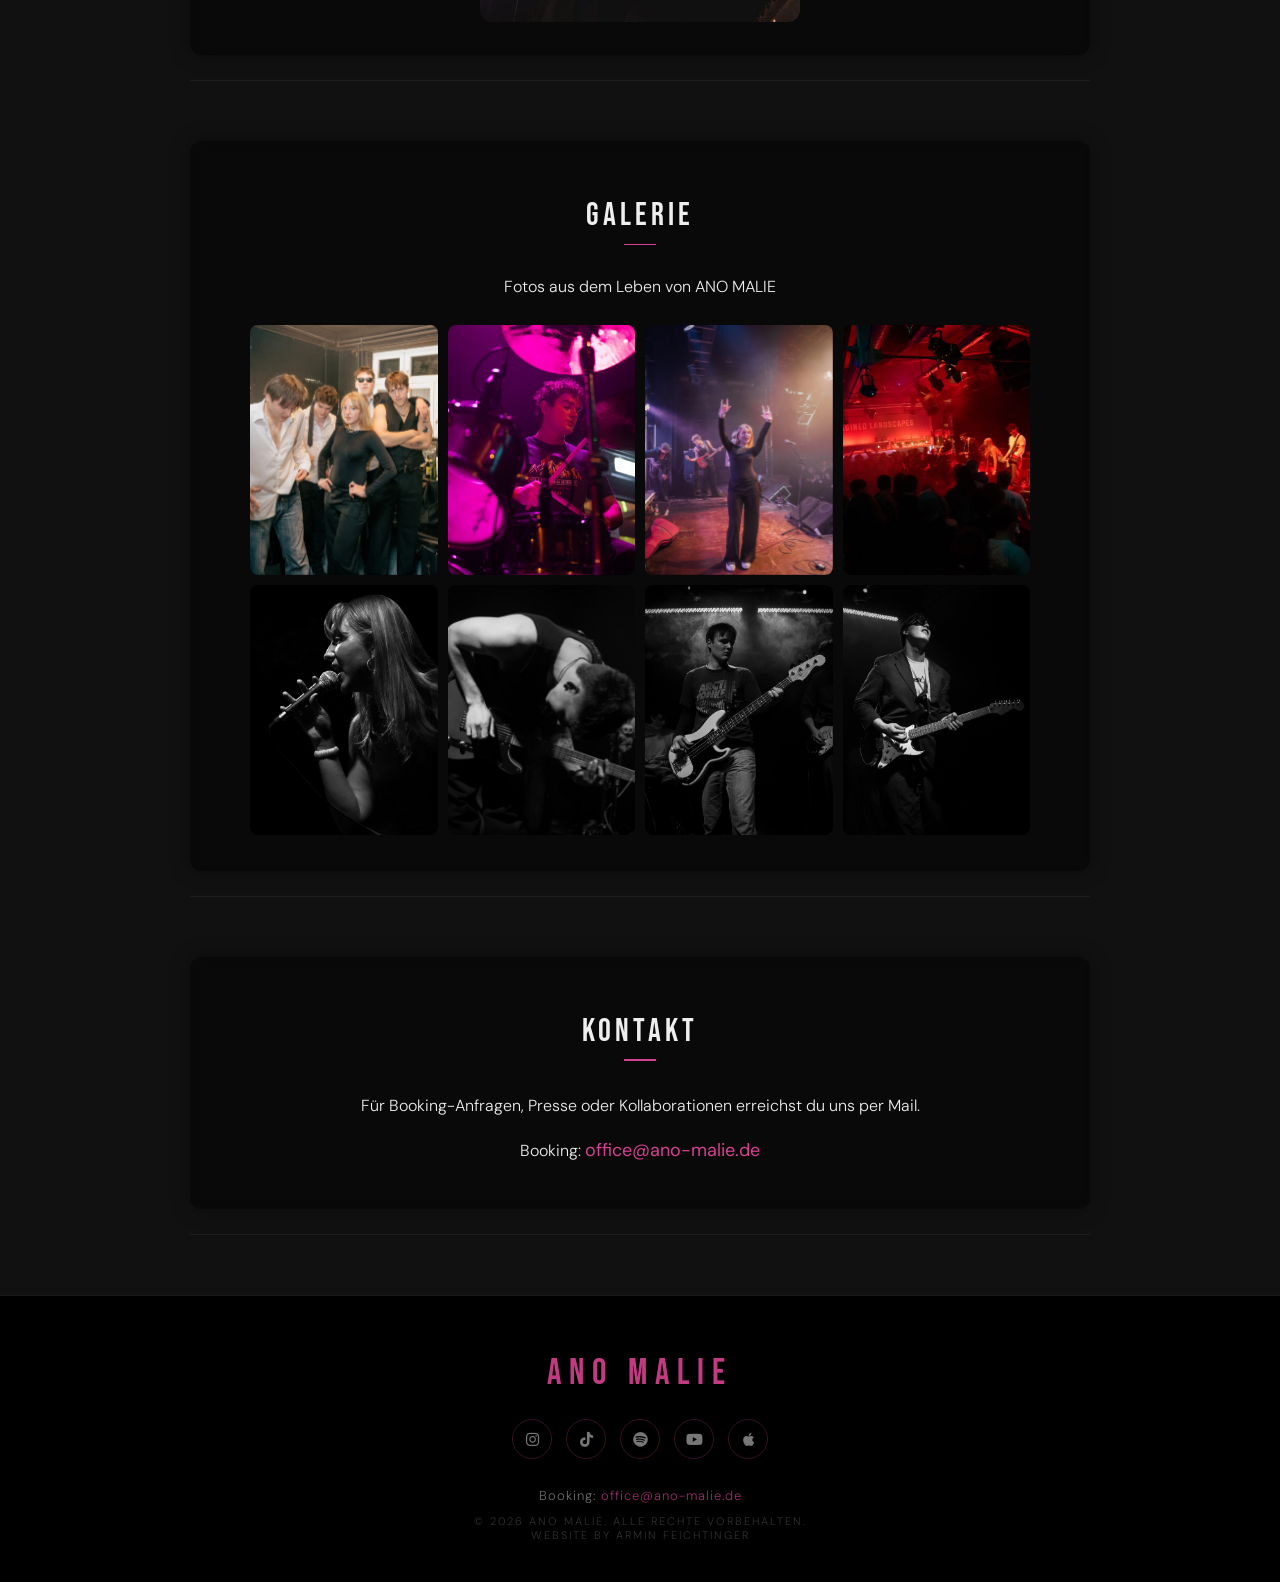
==== commit 72e8dba6: "private github LA BOUM release" ====
--- a/index.html
+++ b/index.html
@@ -129,9 +129,7 @@
 
   </header>
 
-  <!-- Versteckter H1 für Suchmaschinen-Crawler.
-       Der Bandname wird visuell als SVG-Animation dargestellt,
-       ist für Google aber unsichtbar. Diese Zeile löst das Problem. -->
+  <!-- Versteckter H1 für Suchmaschinen-Crawler. -->
   <h1 class="visually-hidden">ANO MALIE – Alternative Rock Band based in Berlin & Vienna</h1>
 
 
@@ -262,7 +260,7 @@
 
       <div class="music-links">
         
-        <h3>"ZU DIR (U4)" ist OUT NOW auf ALLEN PLATTFORMEN!!!</h3>
+        <h3> "LA BOUM" OUT NOW AUF ALLEN PLATTFORMEN!!!</h3>
 
         <!-- COUNTDOWN: RELEASE - ZU DIR 
         <ul class="release-list">
@@ -296,18 +294,18 @@
         </div>
       </div>
 
-      <!-- Responsiver 16:9 YouTube-Embed (Lite: lädt erst beim Klick) 
-       <h3>ANO MALIE - ZU DIR (U4) (Offizielles Video)</h3>
+    <!-- --> Responsiver 16:9 YouTube-Embed
+       <h3>ANO MALIE - LA BOUM (Offizielles Video)</h3>
       <div class="video-wrapper">
-        <div class="yt-lite" id="ytLite" data-videoid="SVskwOVfVnQ" role="button" tabindex="0"
-             aria-label="ANO MALIE - ZU DIR (U4) (Offizielles Video) abspielen">
+        <div class="yt-lite" id="ytLite" data-videoid="N1XHwRlQ-P8" role="button" tabindex="0"
+             aria-label="ANO MALIE - LA BOUM (Offizielles Video) abspielen">
           <img class="yt-lite__thumb"
-               src="img/Geista_Thumbnail.jpg"
-               alt="ANO MALIE - ZU DIR (U4) (Offizielles Video)"
+               src="img/ThumbnailLaBOUM.PNG"
+               alt="ANO MALIE - LA BOUM (Offizielles Video)"
                loading="lazy">
           <div class="yt-lite__play" aria-hidden="true"></div>
         </div>
-      </div> -->
+      </div> <!----> -->
     </section>
 
 
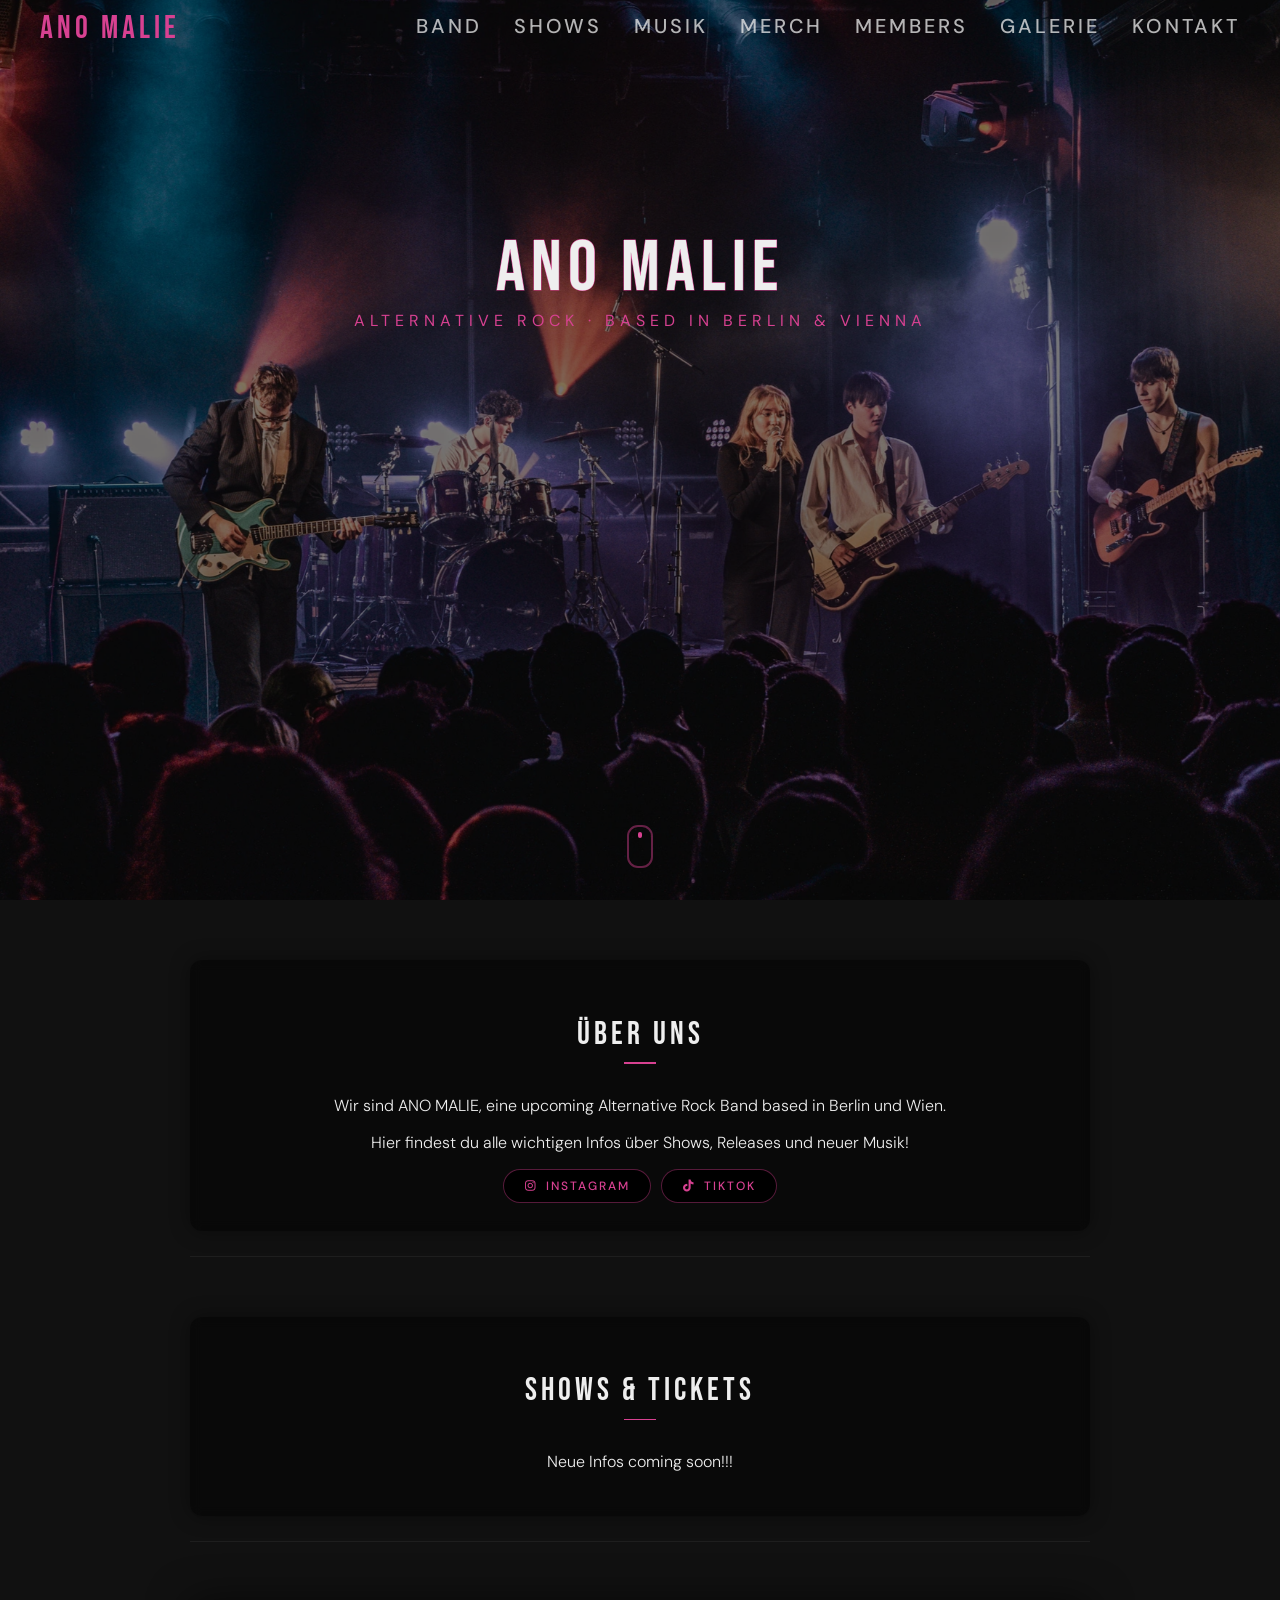
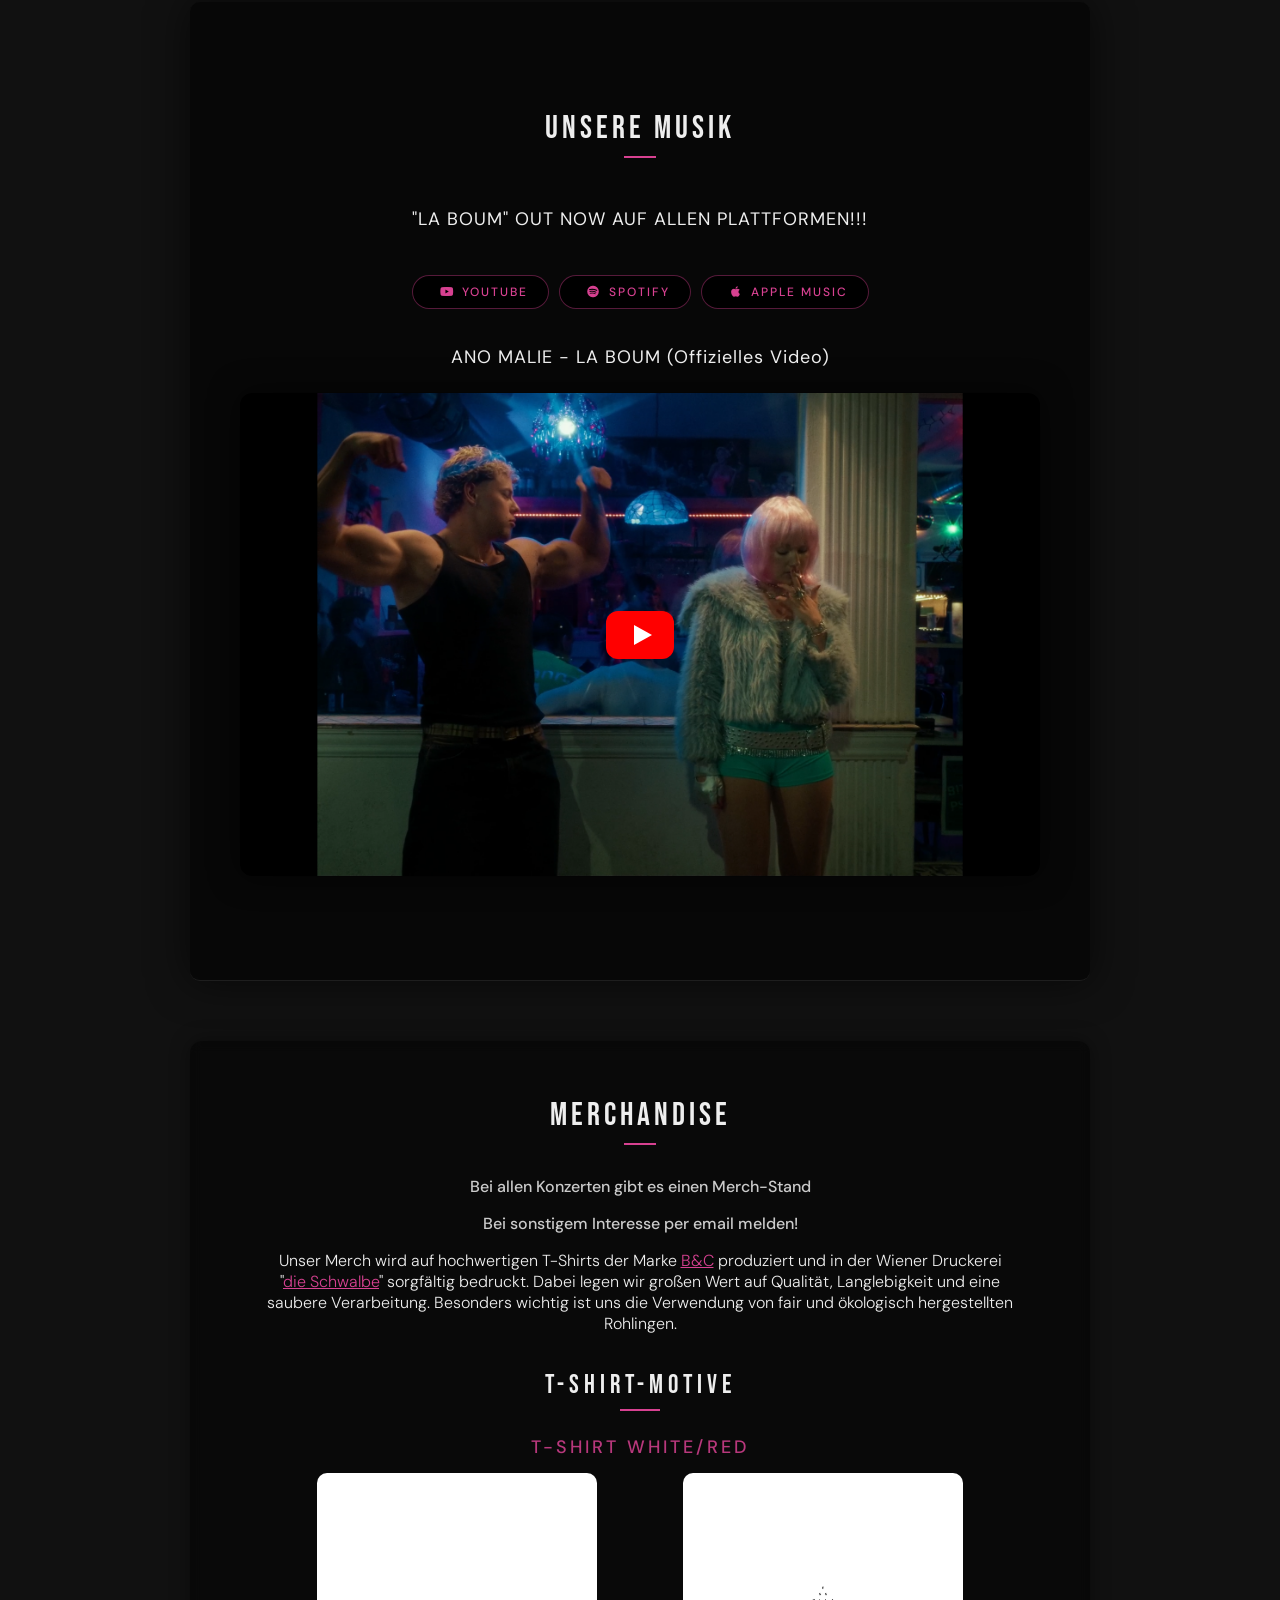
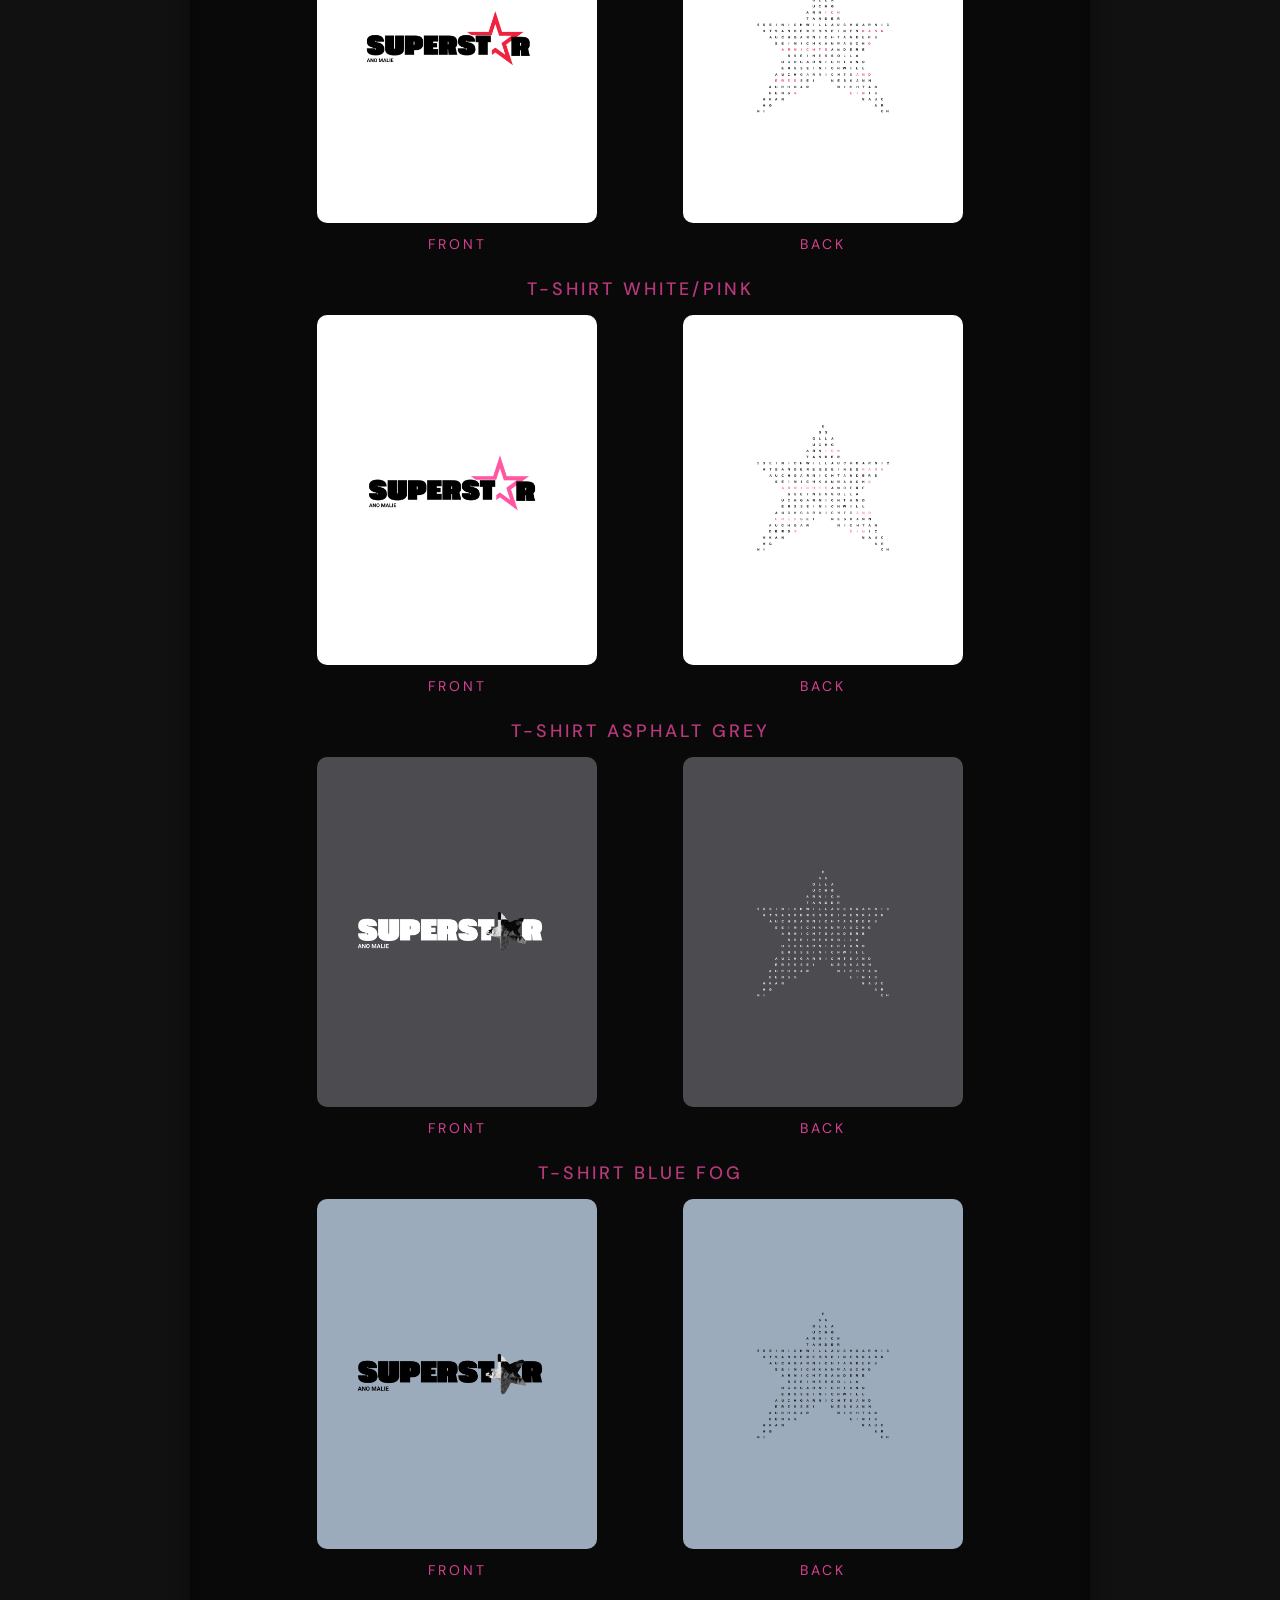
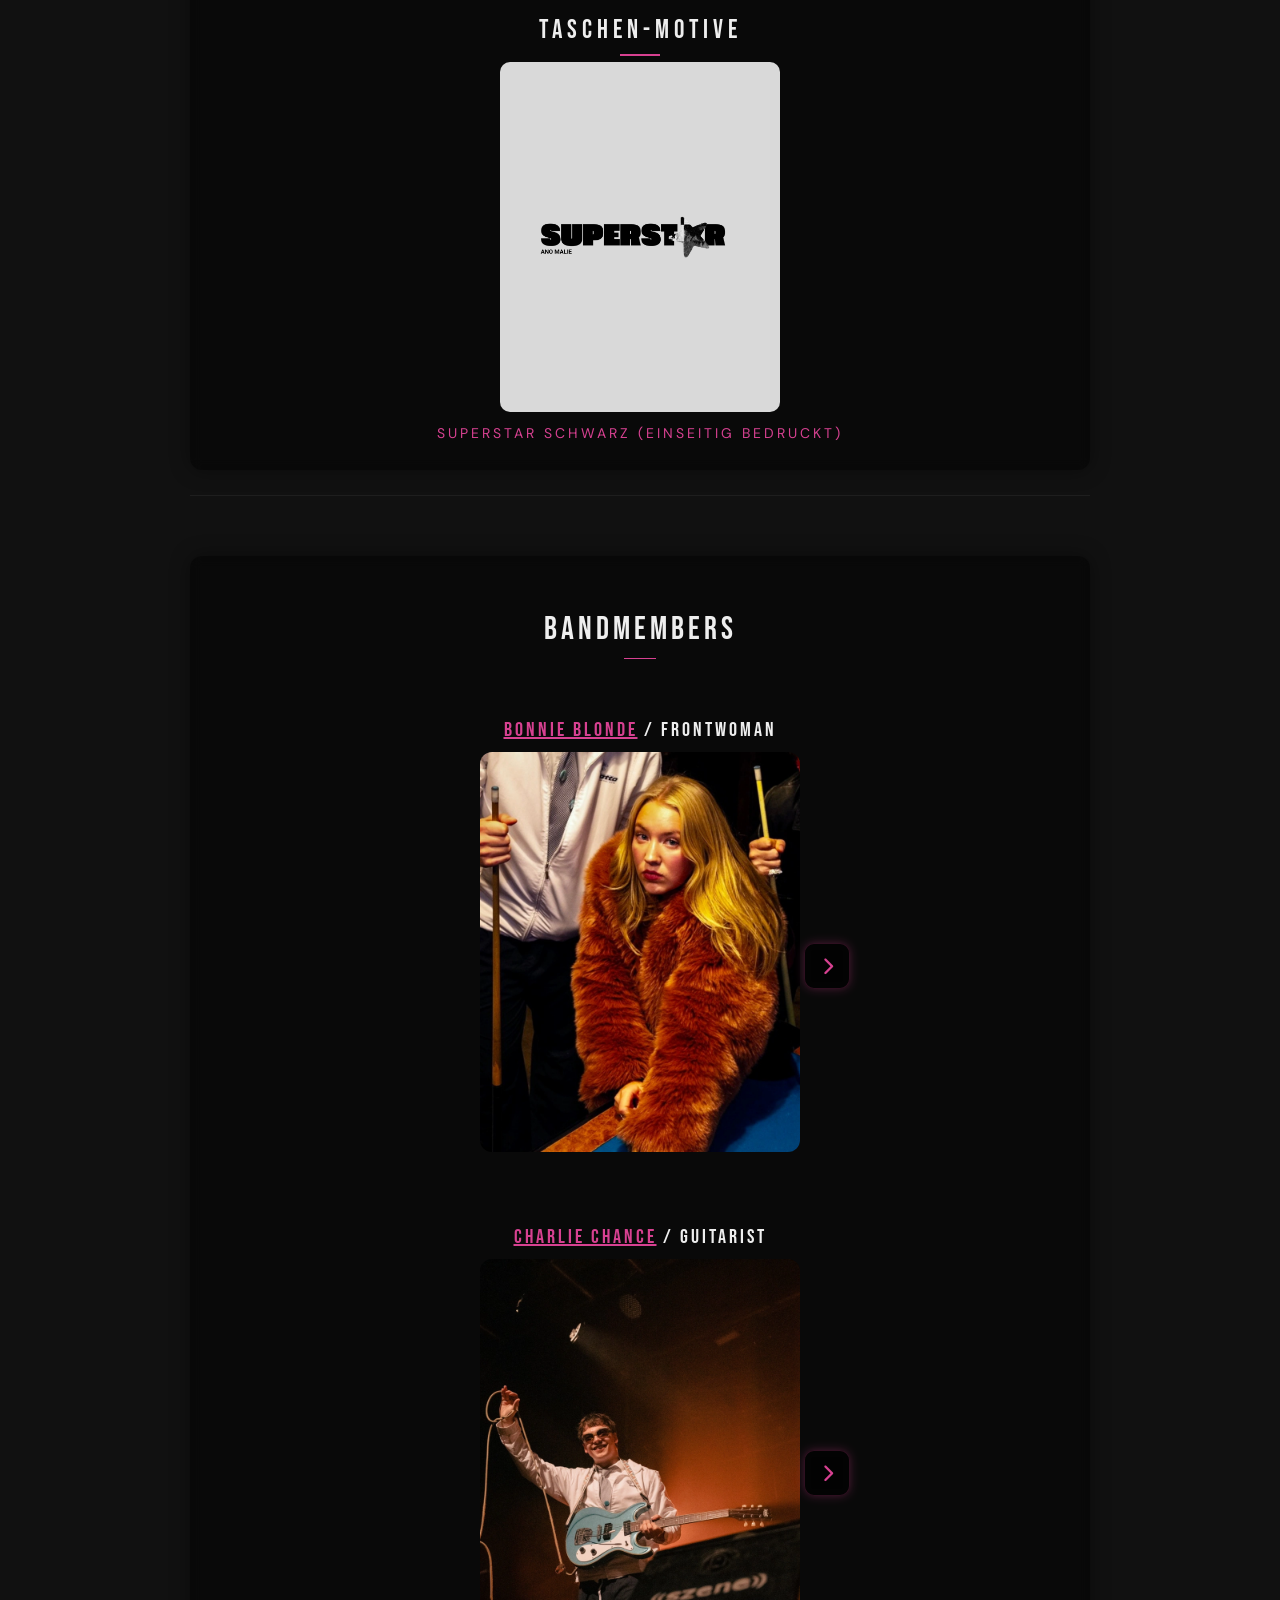
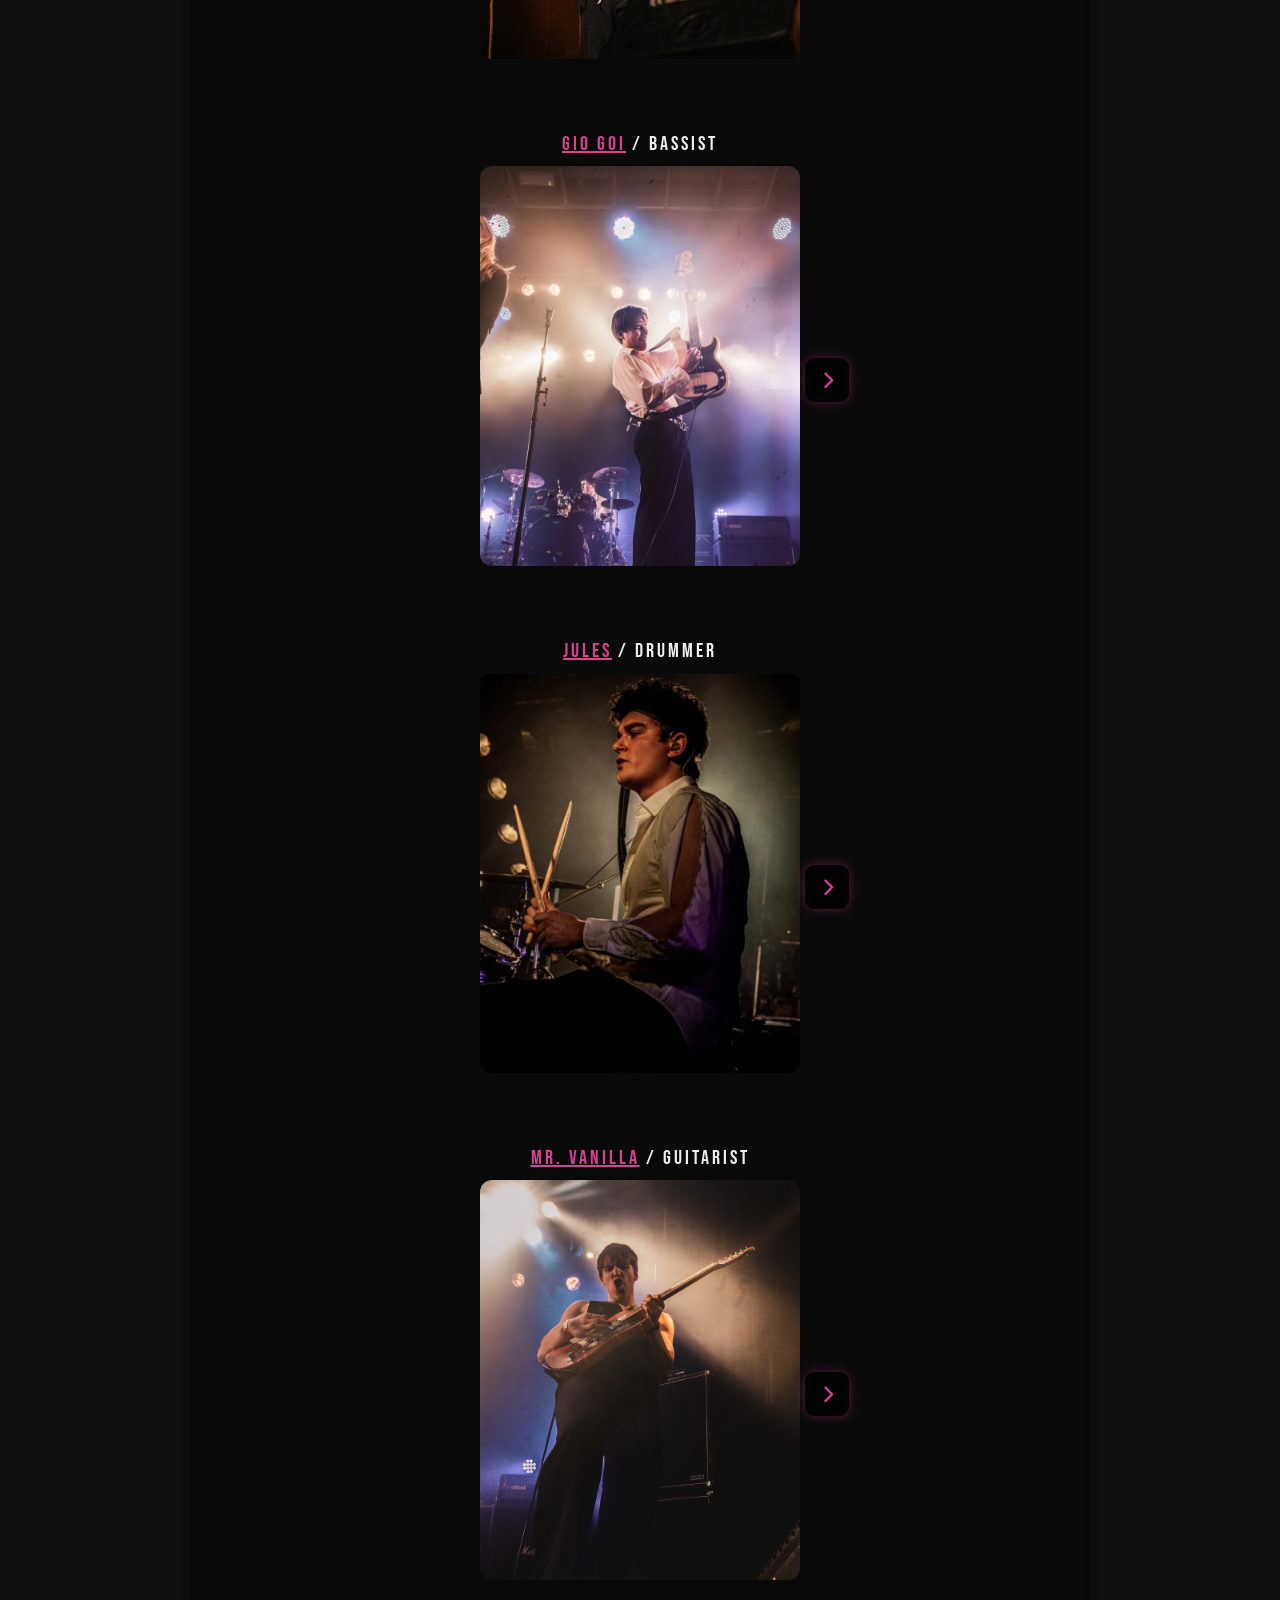
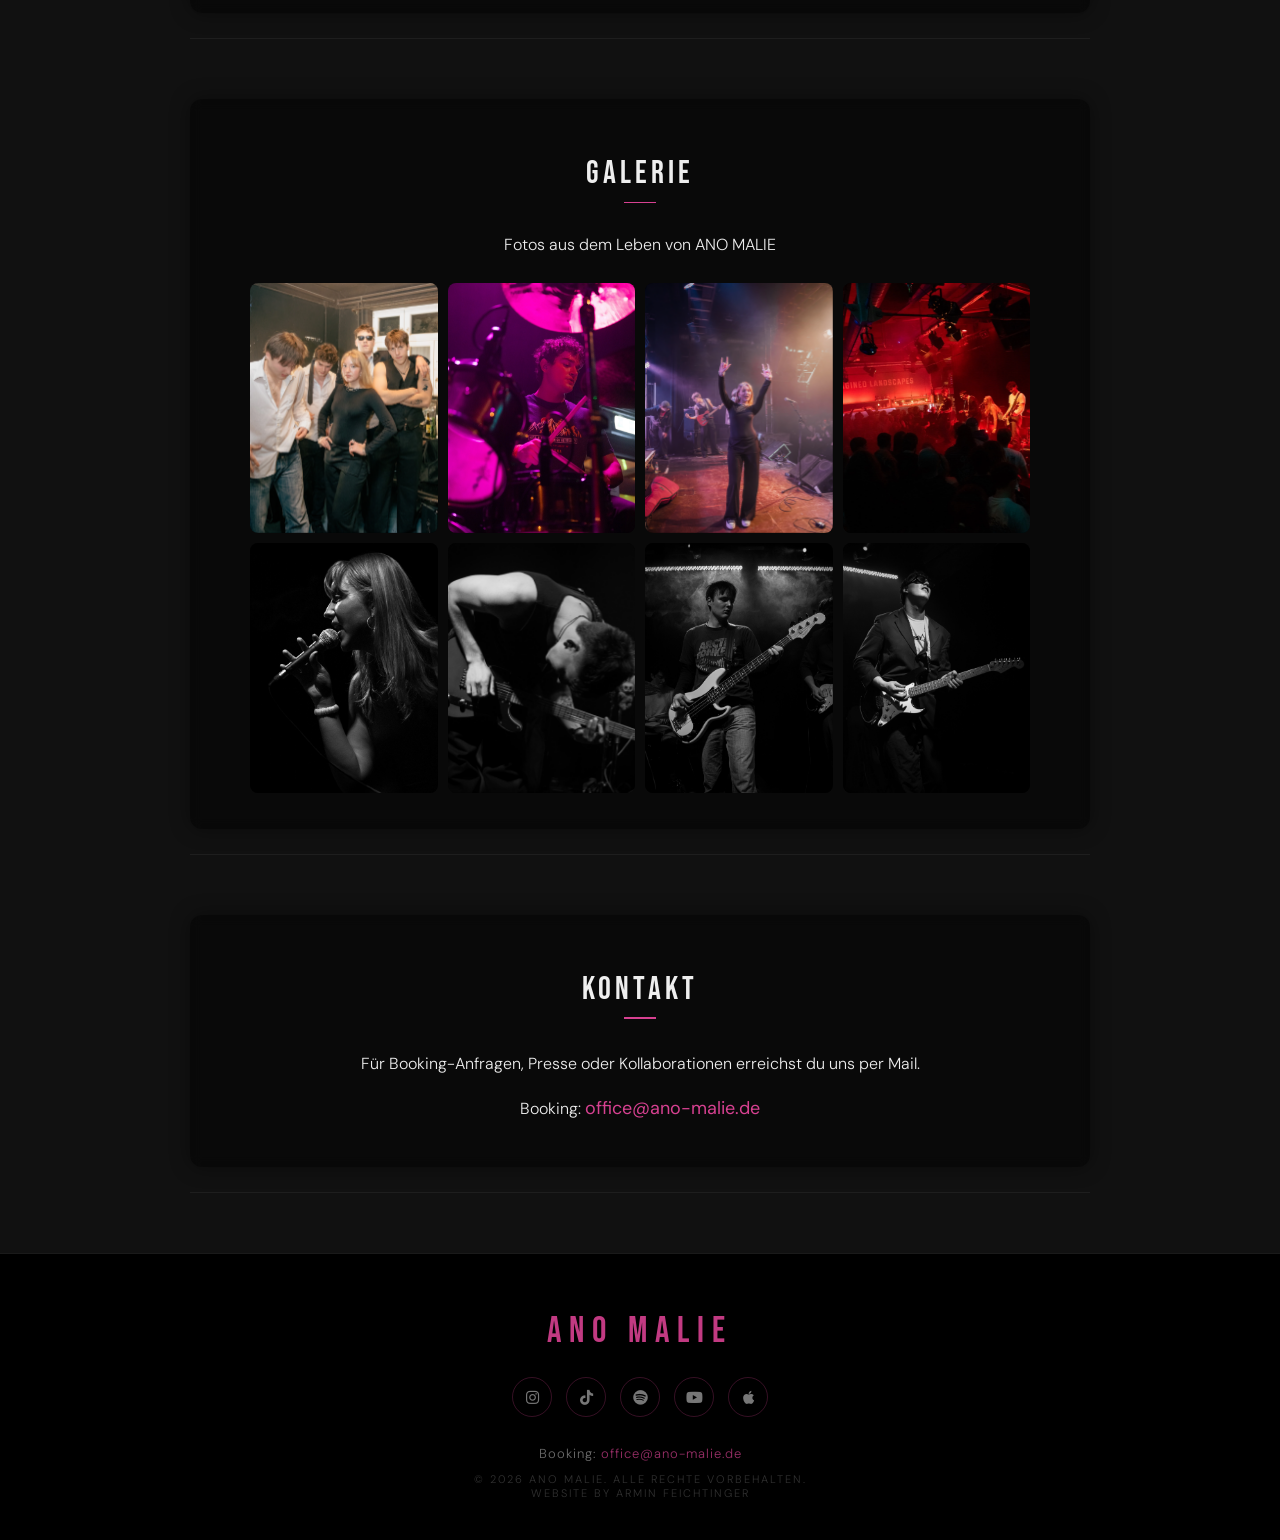
==== commit ca7c6da2: "LA BOUM full release" ====
--- a/index.html
+++ b/index.html
@@ -294,7 +294,7 @@
         </div>
       </div>
 
-    <!-- --> Responsiver 16:9 YouTube-Embed
+          <!-- Responsiver 16:9 YouTube-Embed -->
        <h3>ANO MALIE - LA BOUM (Offizielles Video)</h3>
       <div class="video-wrapper">
         <div class="yt-lite" id="ytLite" data-videoid="N1XHwRlQ-P8" role="button" tabindex="0"
@@ -305,7 +305,7 @@
                loading="lazy">
           <div class="yt-lite__play" aria-hidden="true"></div>
         </div>
-      </div> <!----> -->
+      </div> 
     </section>
 
 
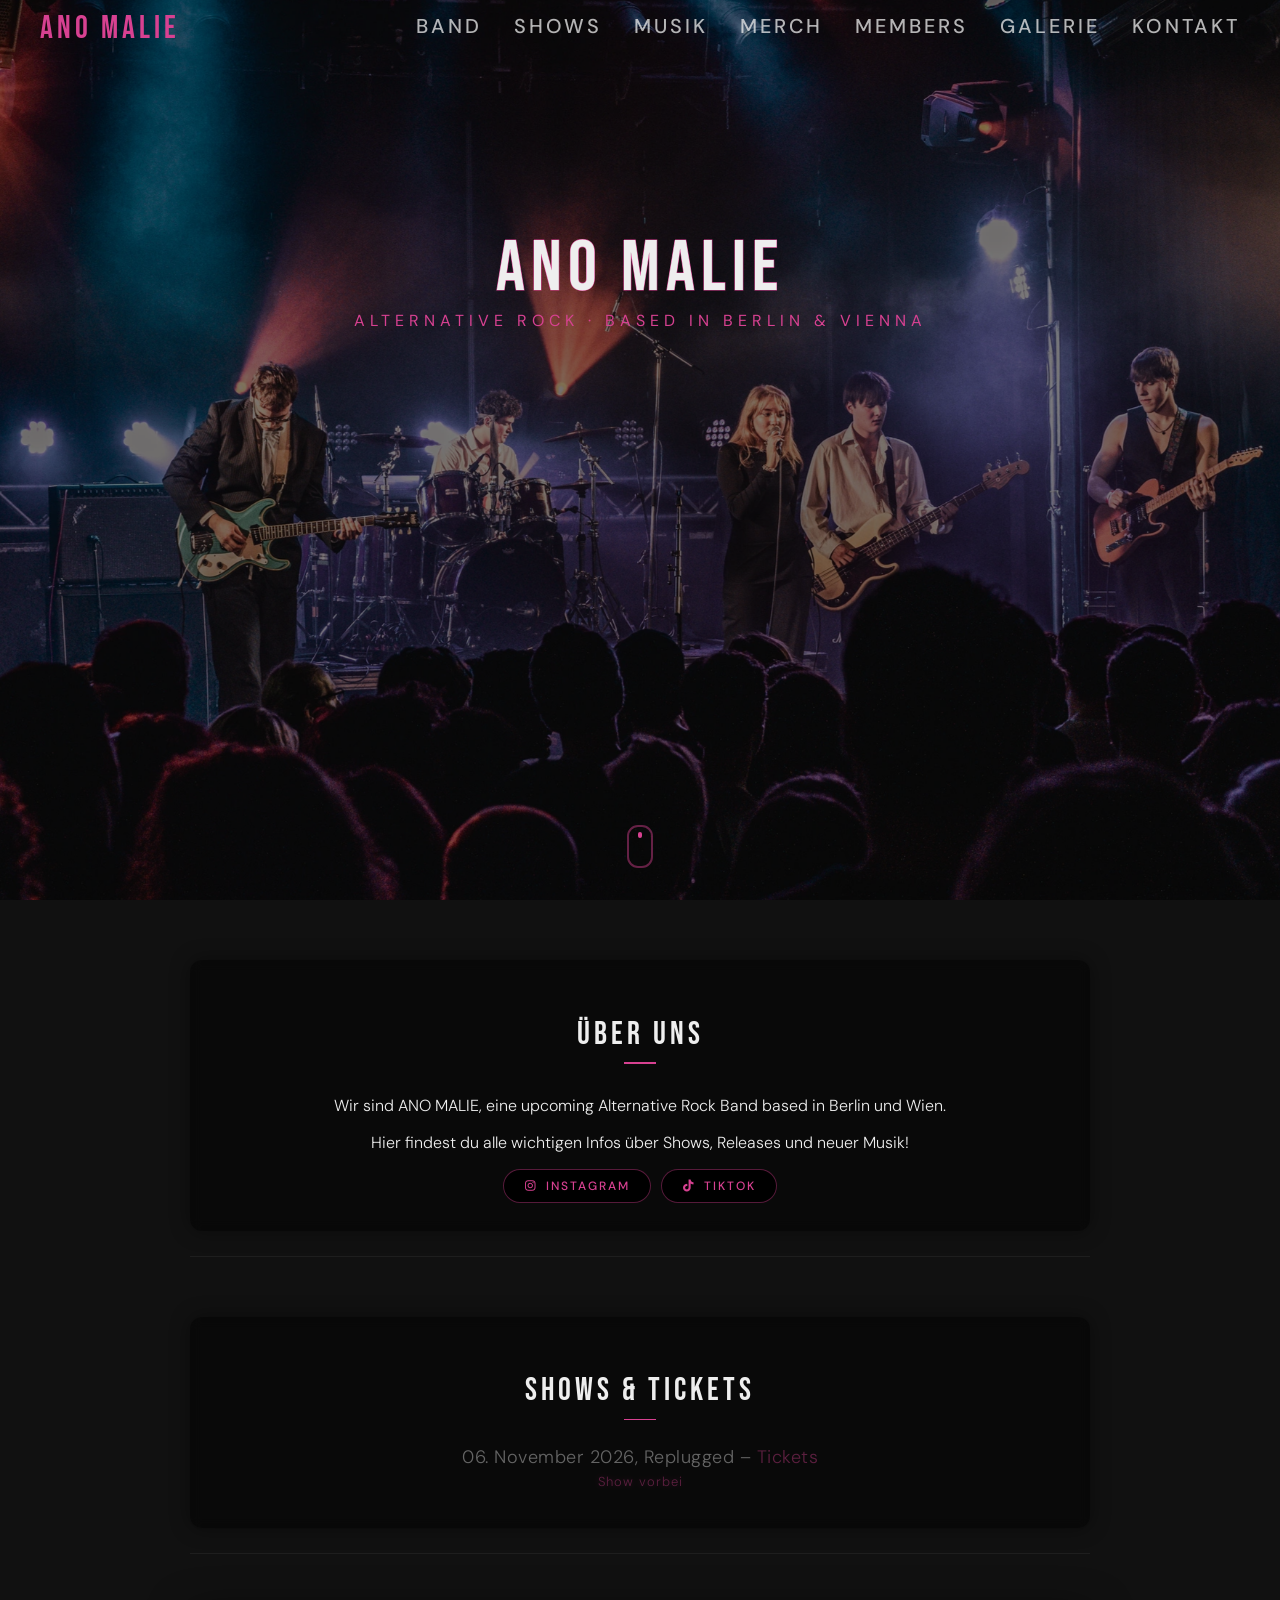
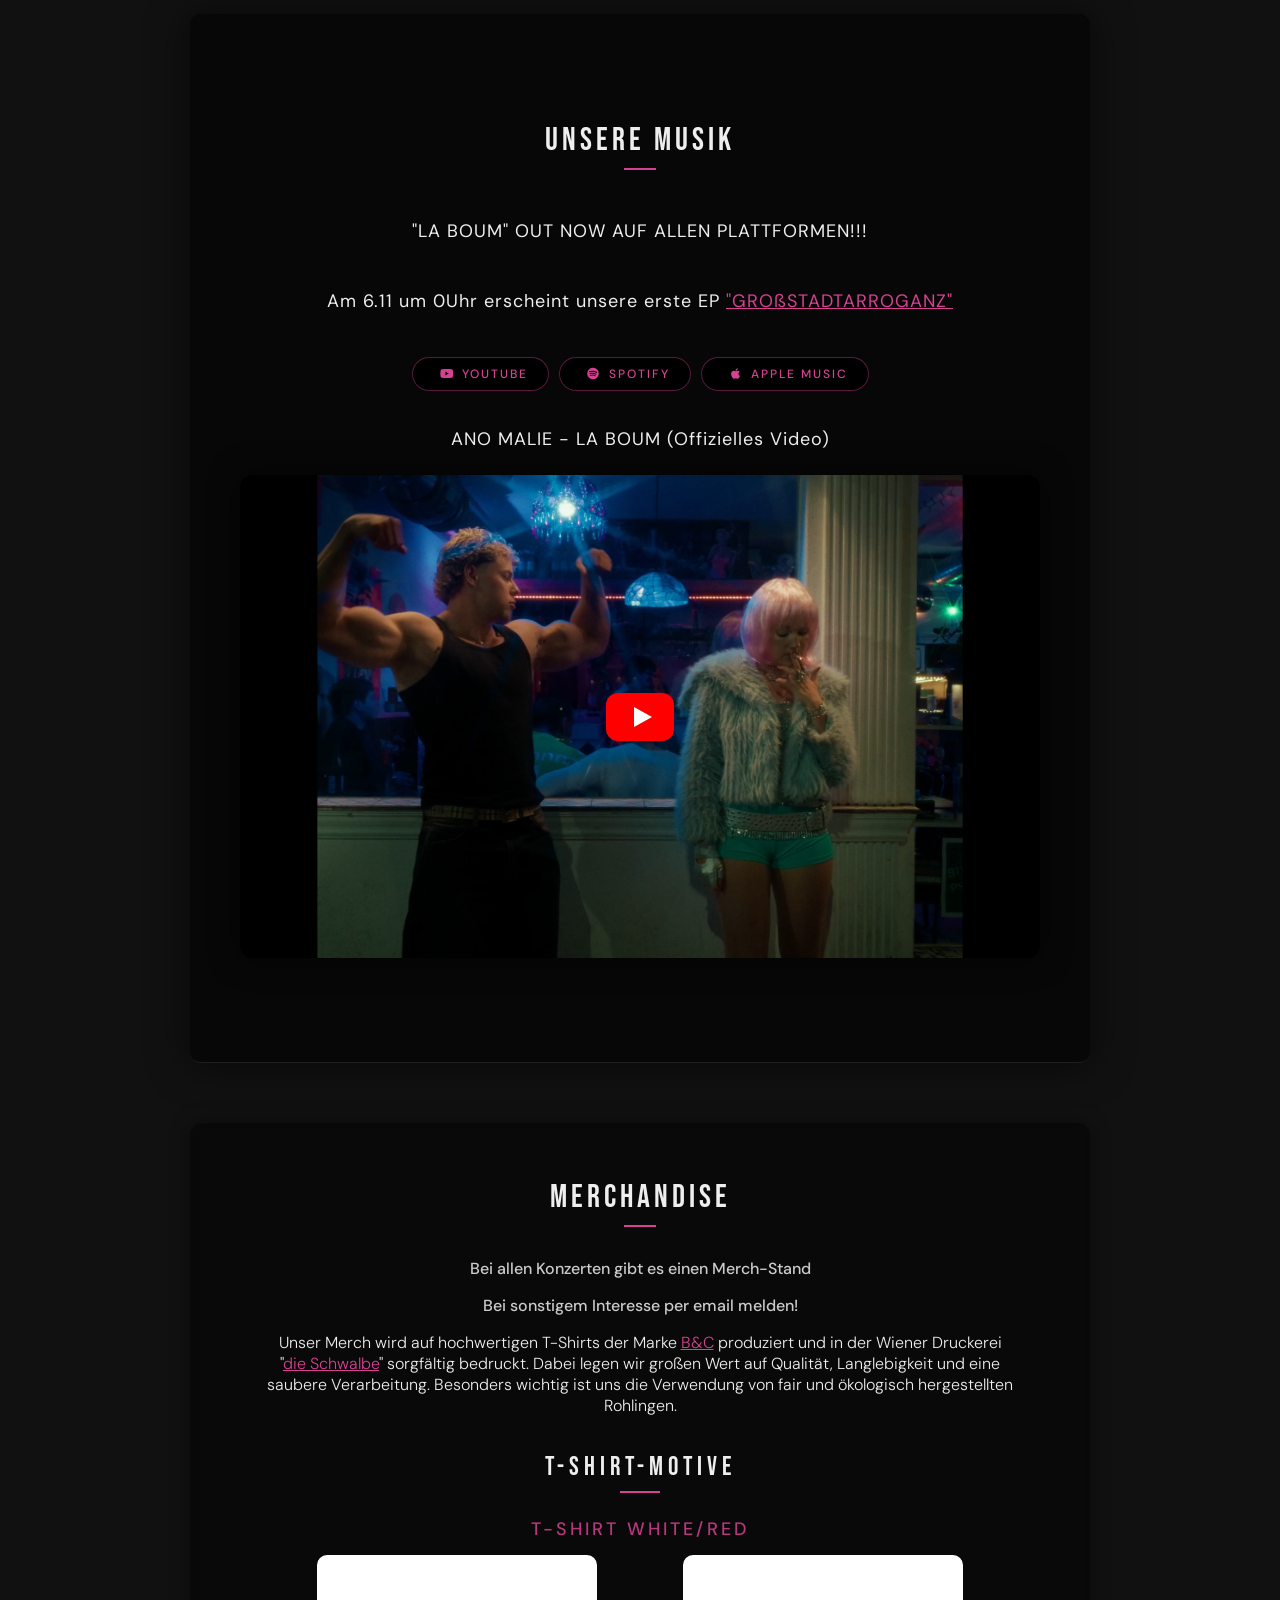
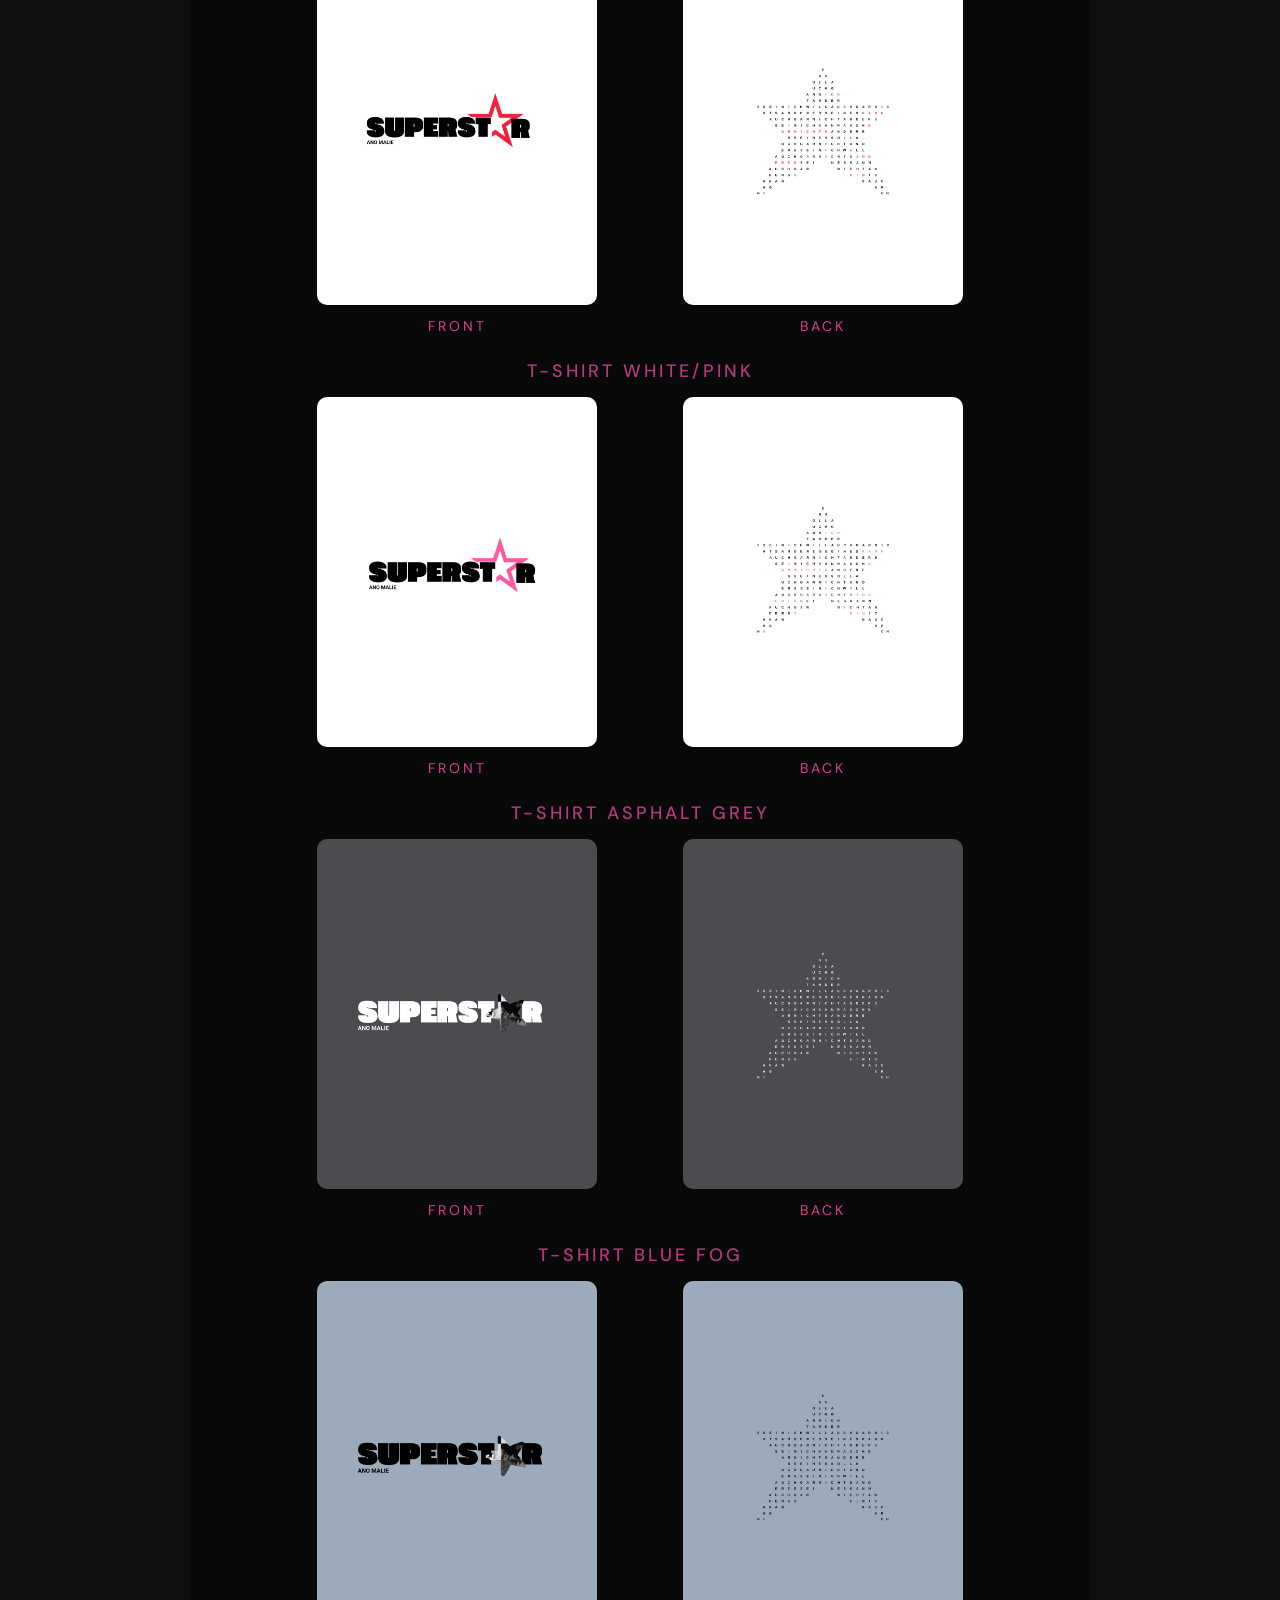
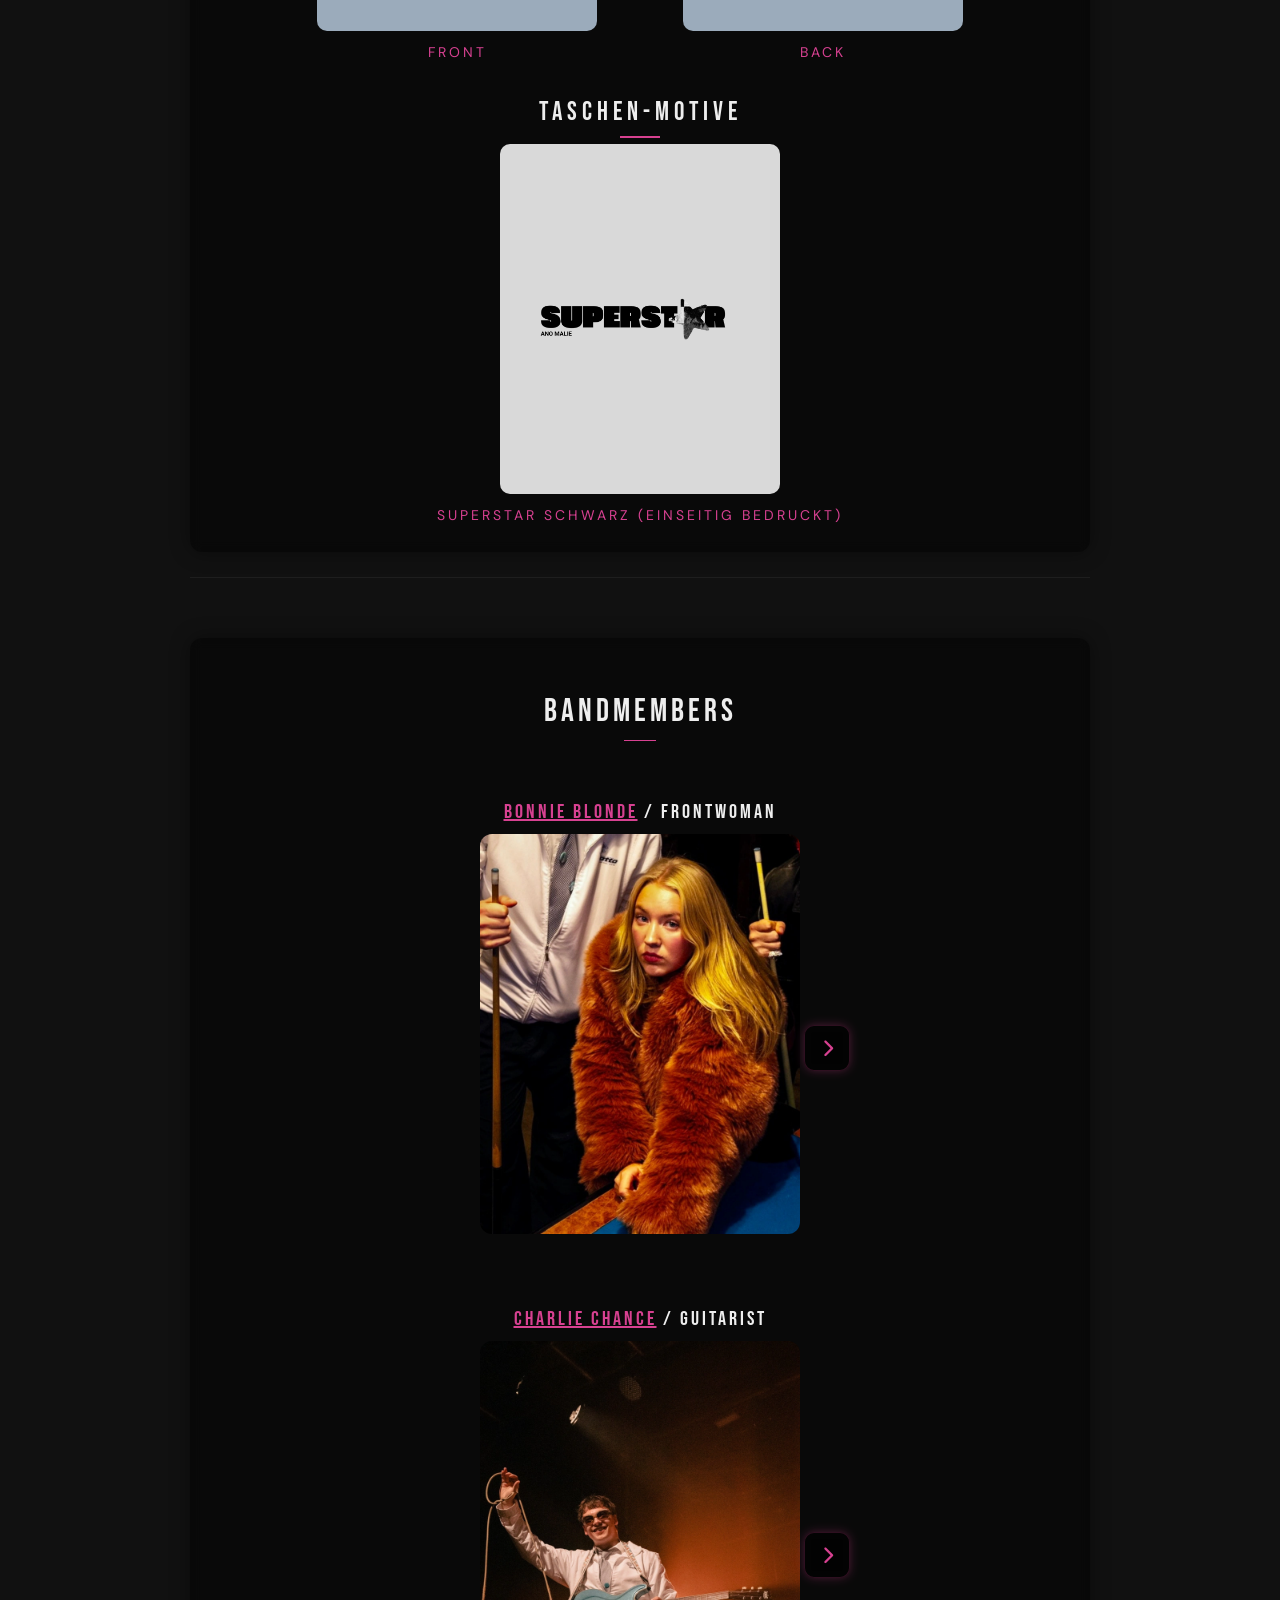
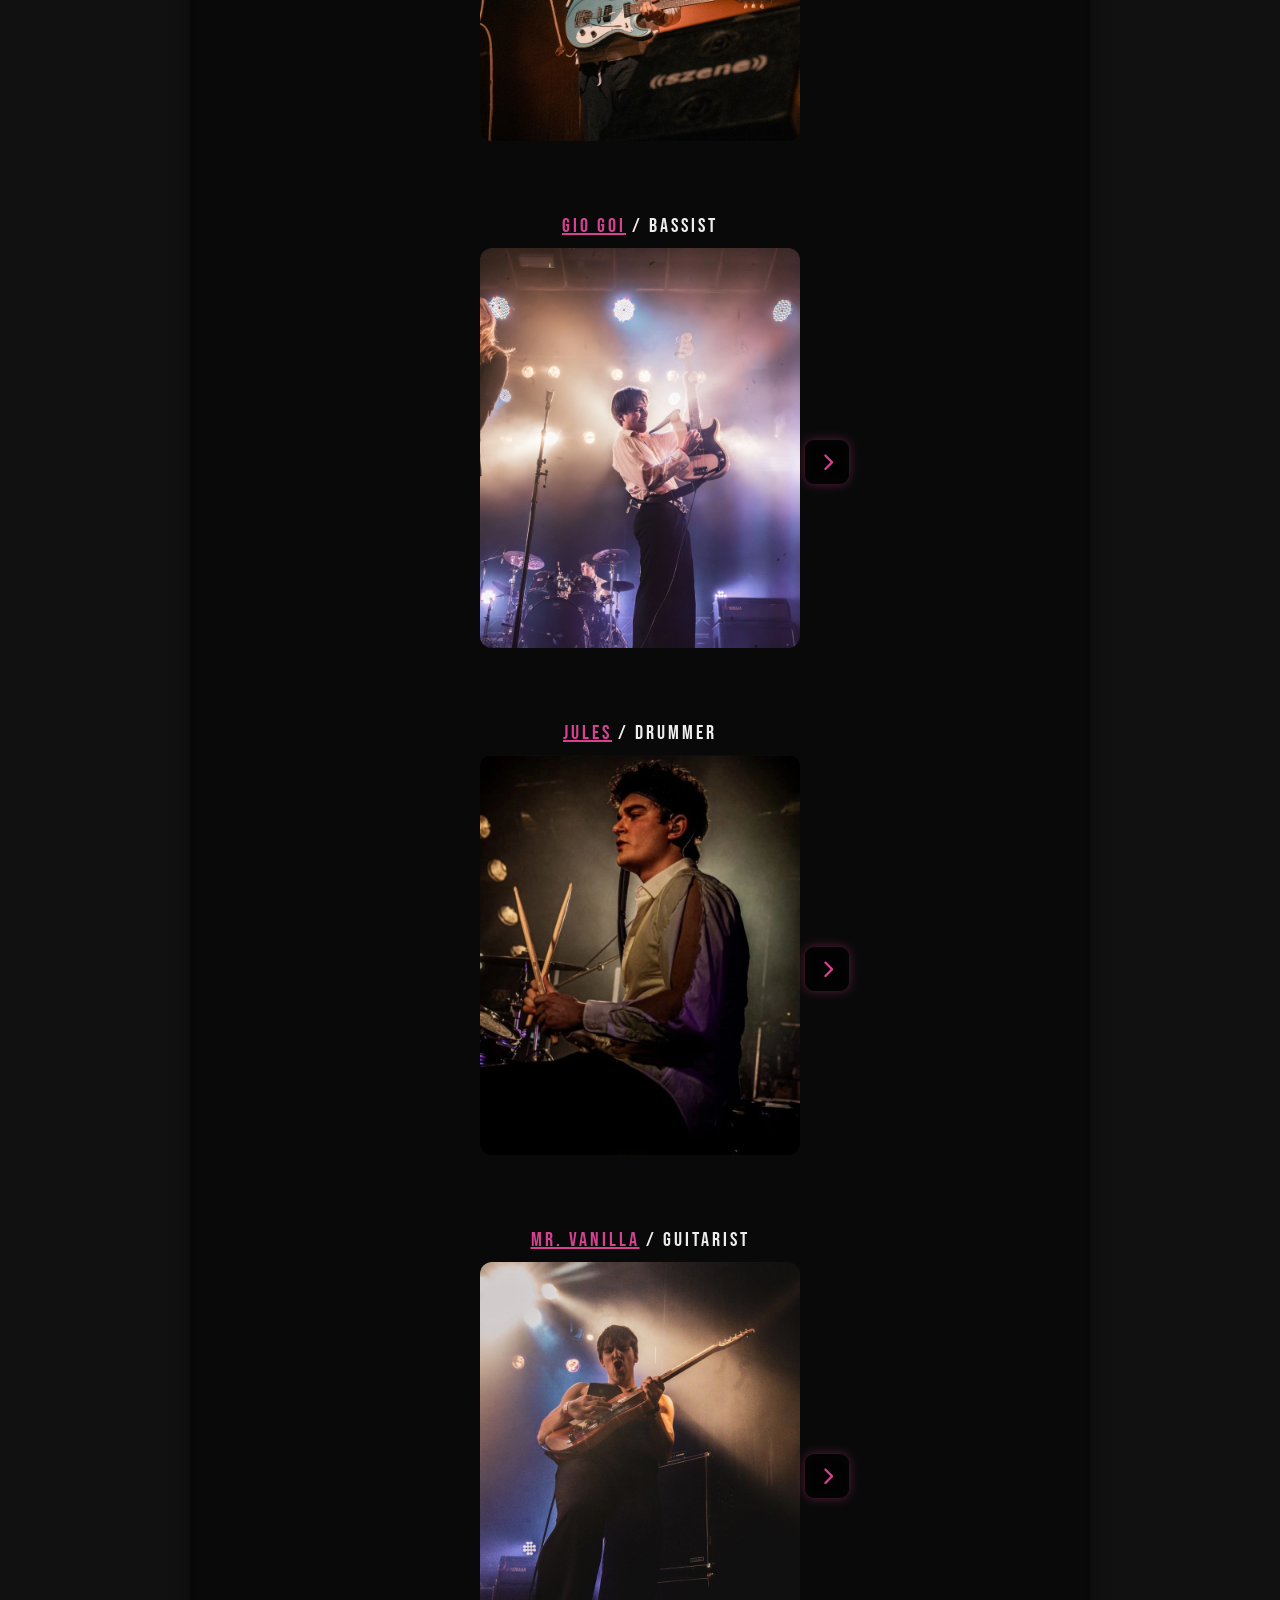
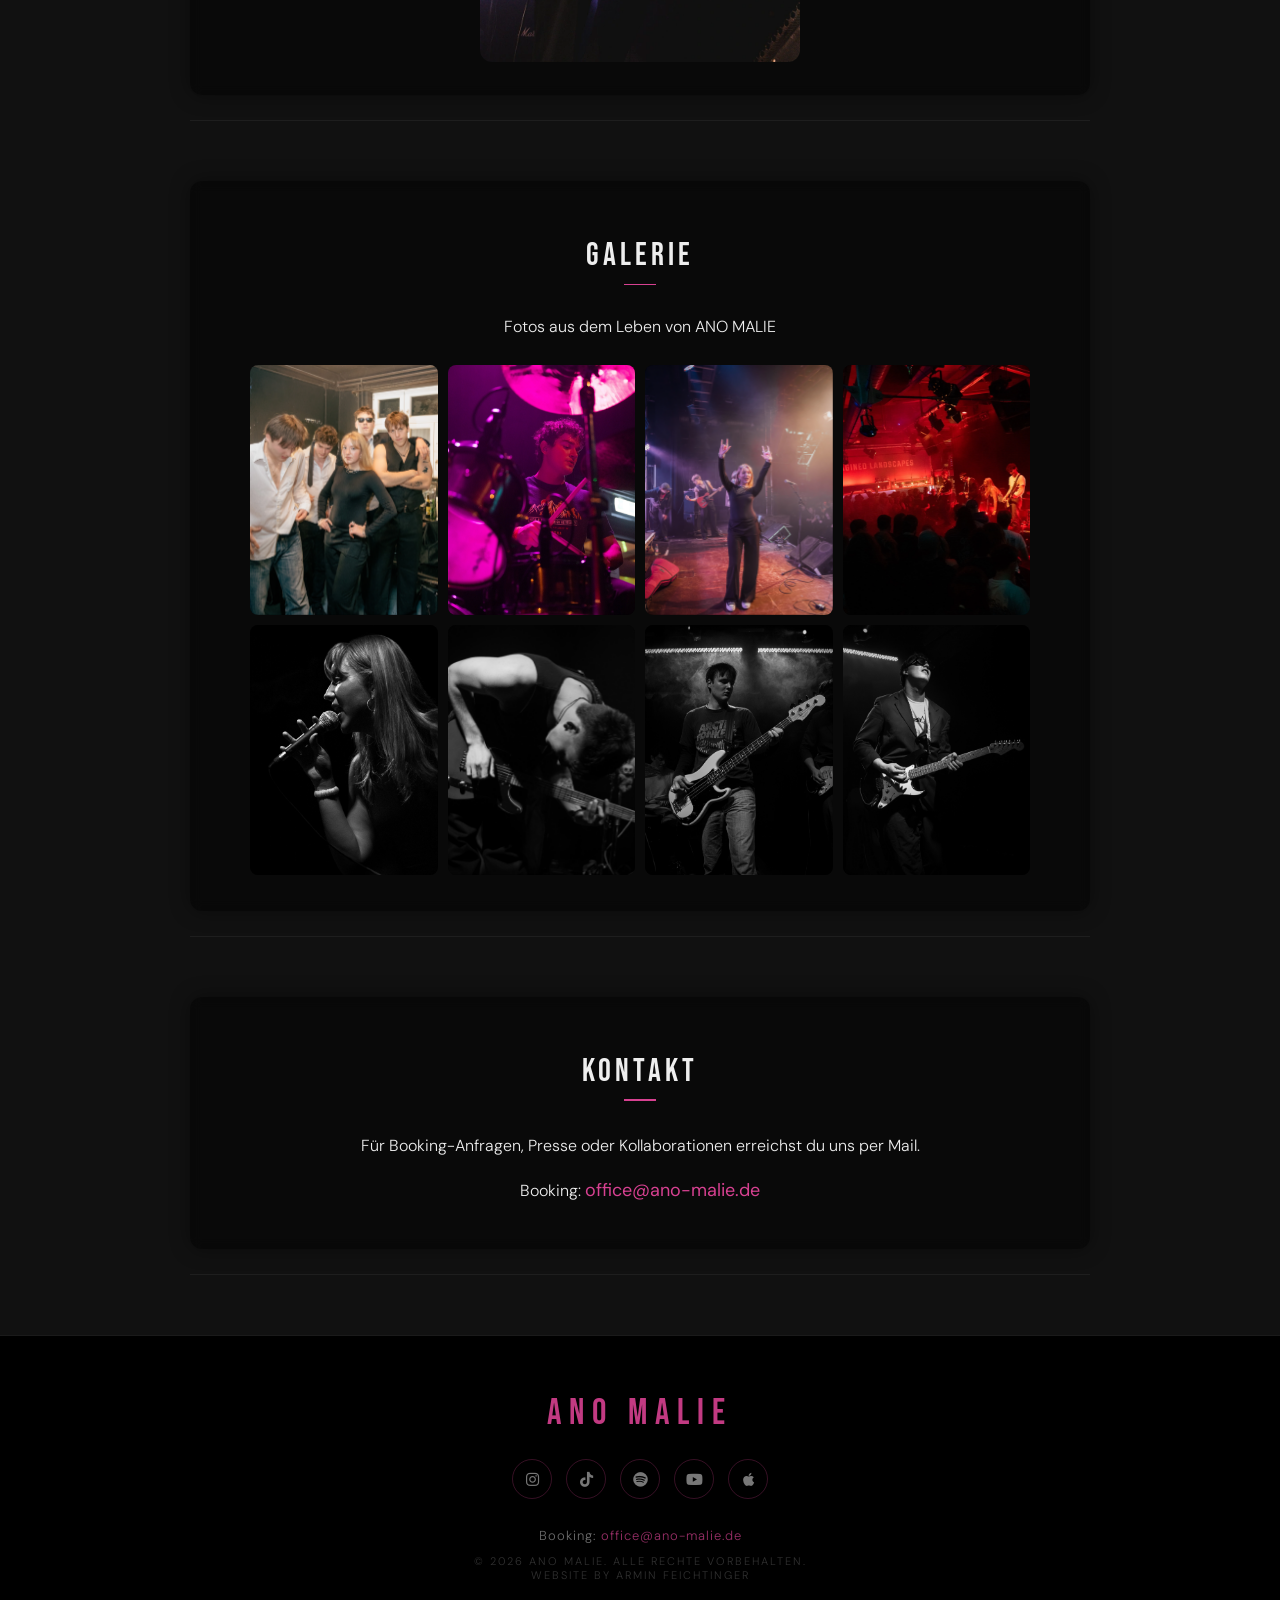
==== commit d1a278d1: "EP Release -  Großstadtarroganz" ====
--- a/index.html
+++ b/index.html
@@ -237,14 +237,12 @@
         <h2>Shows & Tickets</h2>
         <ul class="show-list">
 
-          <p>Neue Infos coming soon!!!</p>
-
-          <!-- Show: Gasometer 
+          <!-- Show: Gasometer  -->
           <li>
-            <span class="show-date" data-date="2026-05-30T20:00">30. Mai 2026, Gasometer</span>
-            – <a href="https://pretix.eu/ano.malie.planet/gasometer/" target="_blank" rel="noopener noreferrer" >Tickets</a>
+            <span class="show-date" data-date="2026-11-06T20:00">06. November 2026, Replugged</span>
+            – <a href="https://pretix.eu/ano.malie/arroganz/?v=2" target="_blank" rel="noopener noreferrer" >Tickets</a>
             <div class="countdown" id="countdown-1"></div>
-          </li> -->
+          </li> 
 
         </ul>
       </div>
@@ -261,6 +259,8 @@
       <div class="music-links">
         
         <h3> "LA BOUM" OUT NOW AUF ALLEN PLATTFORMEN!!!</h3>
+        <h3> Am 6.11 um 0Uhr erscheint unsere erste EP <a href="https://distrokid.com/hyperfollow/anomalie/grostadtarroganz/"
+          target="_blank" rel="noopener noreferrer">"GROßSTADTARROGANZ"</a></h3>
 
         <!-- COUNTDOWN: RELEASE - ZU DIR 
         <ul class="release-list">
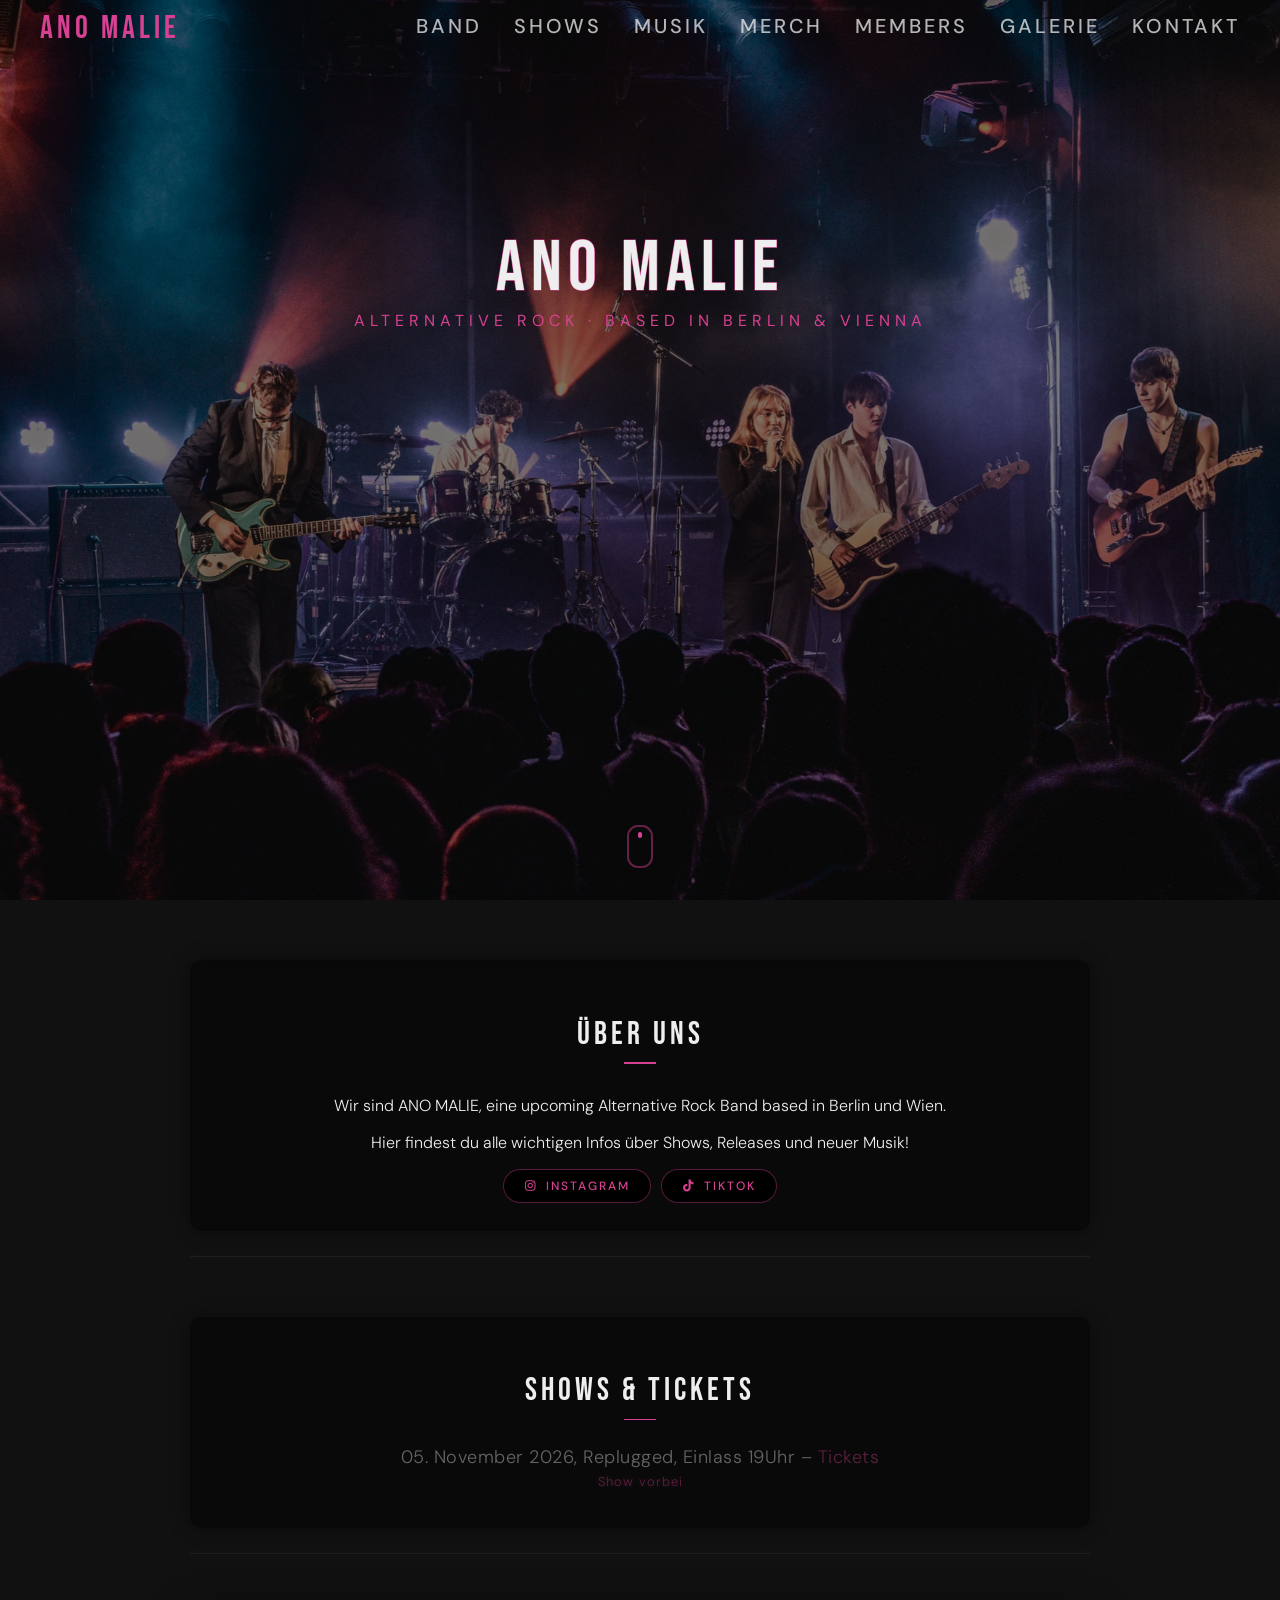
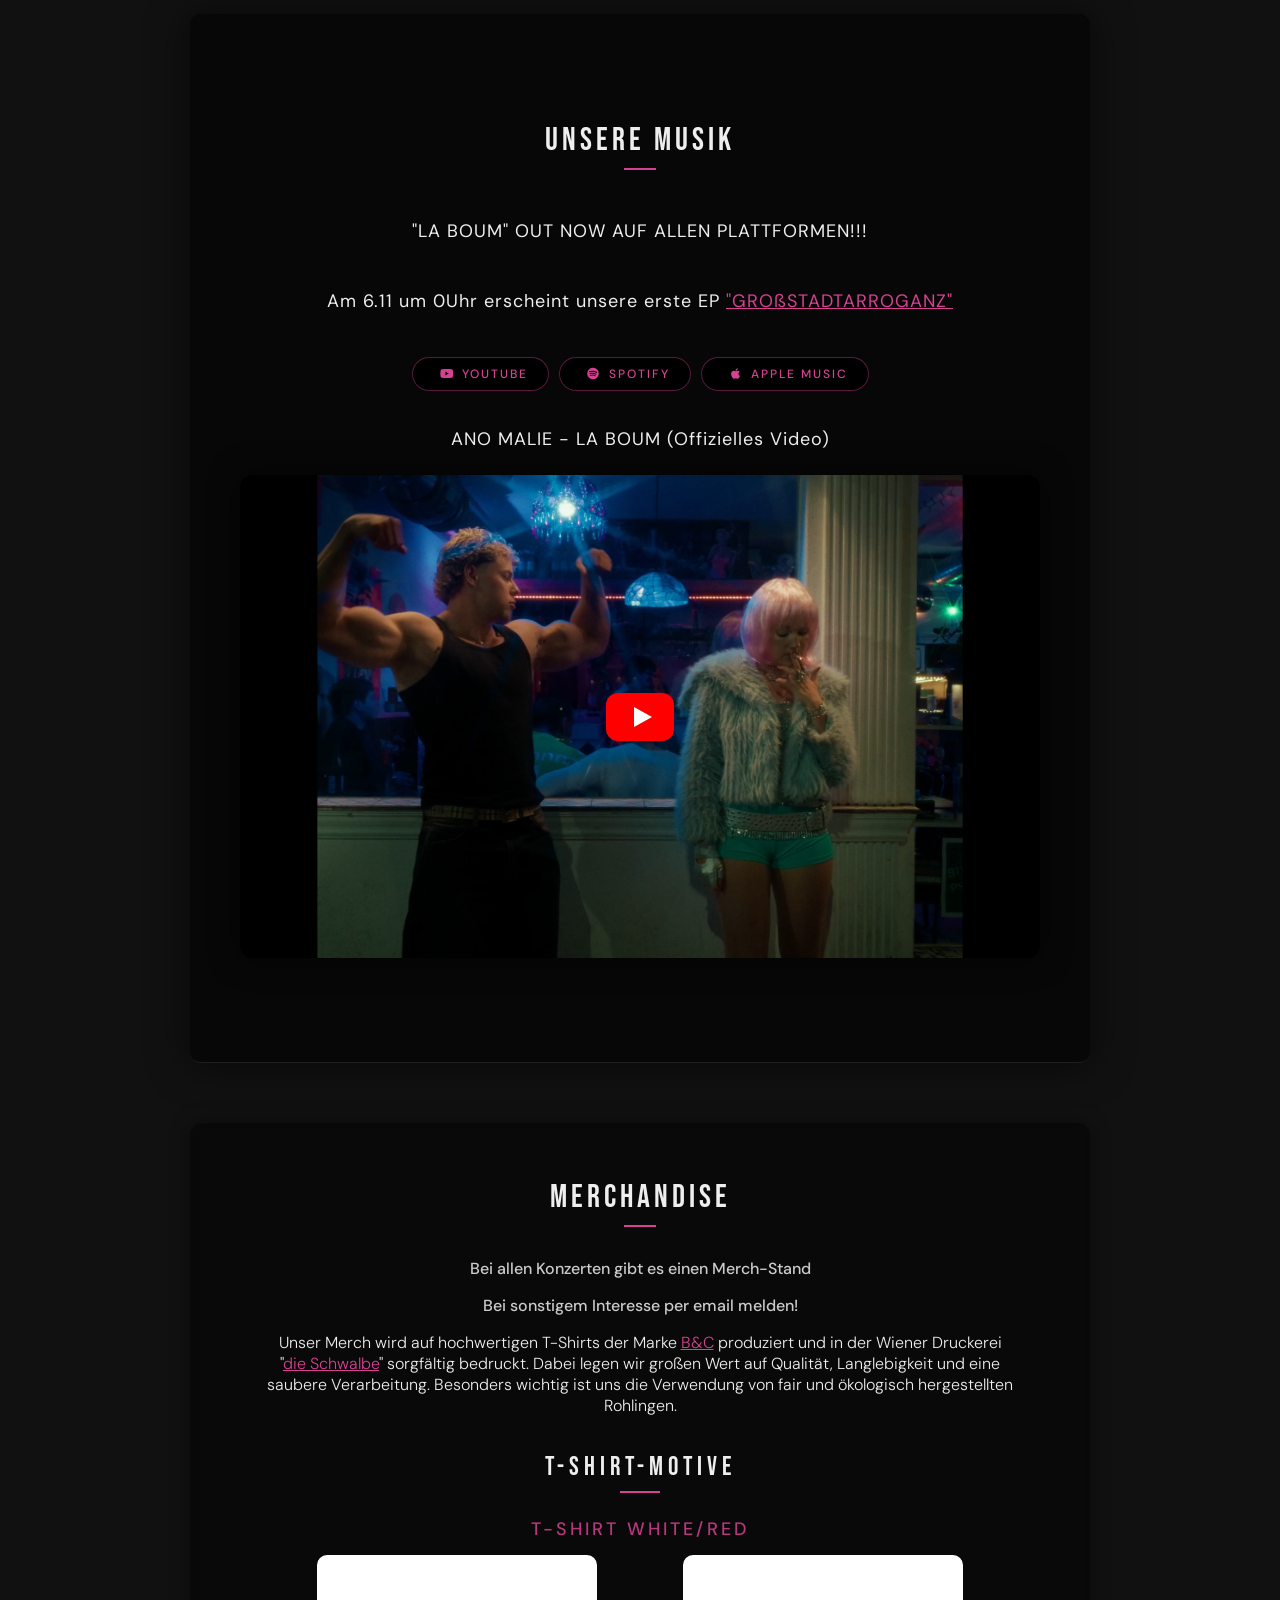
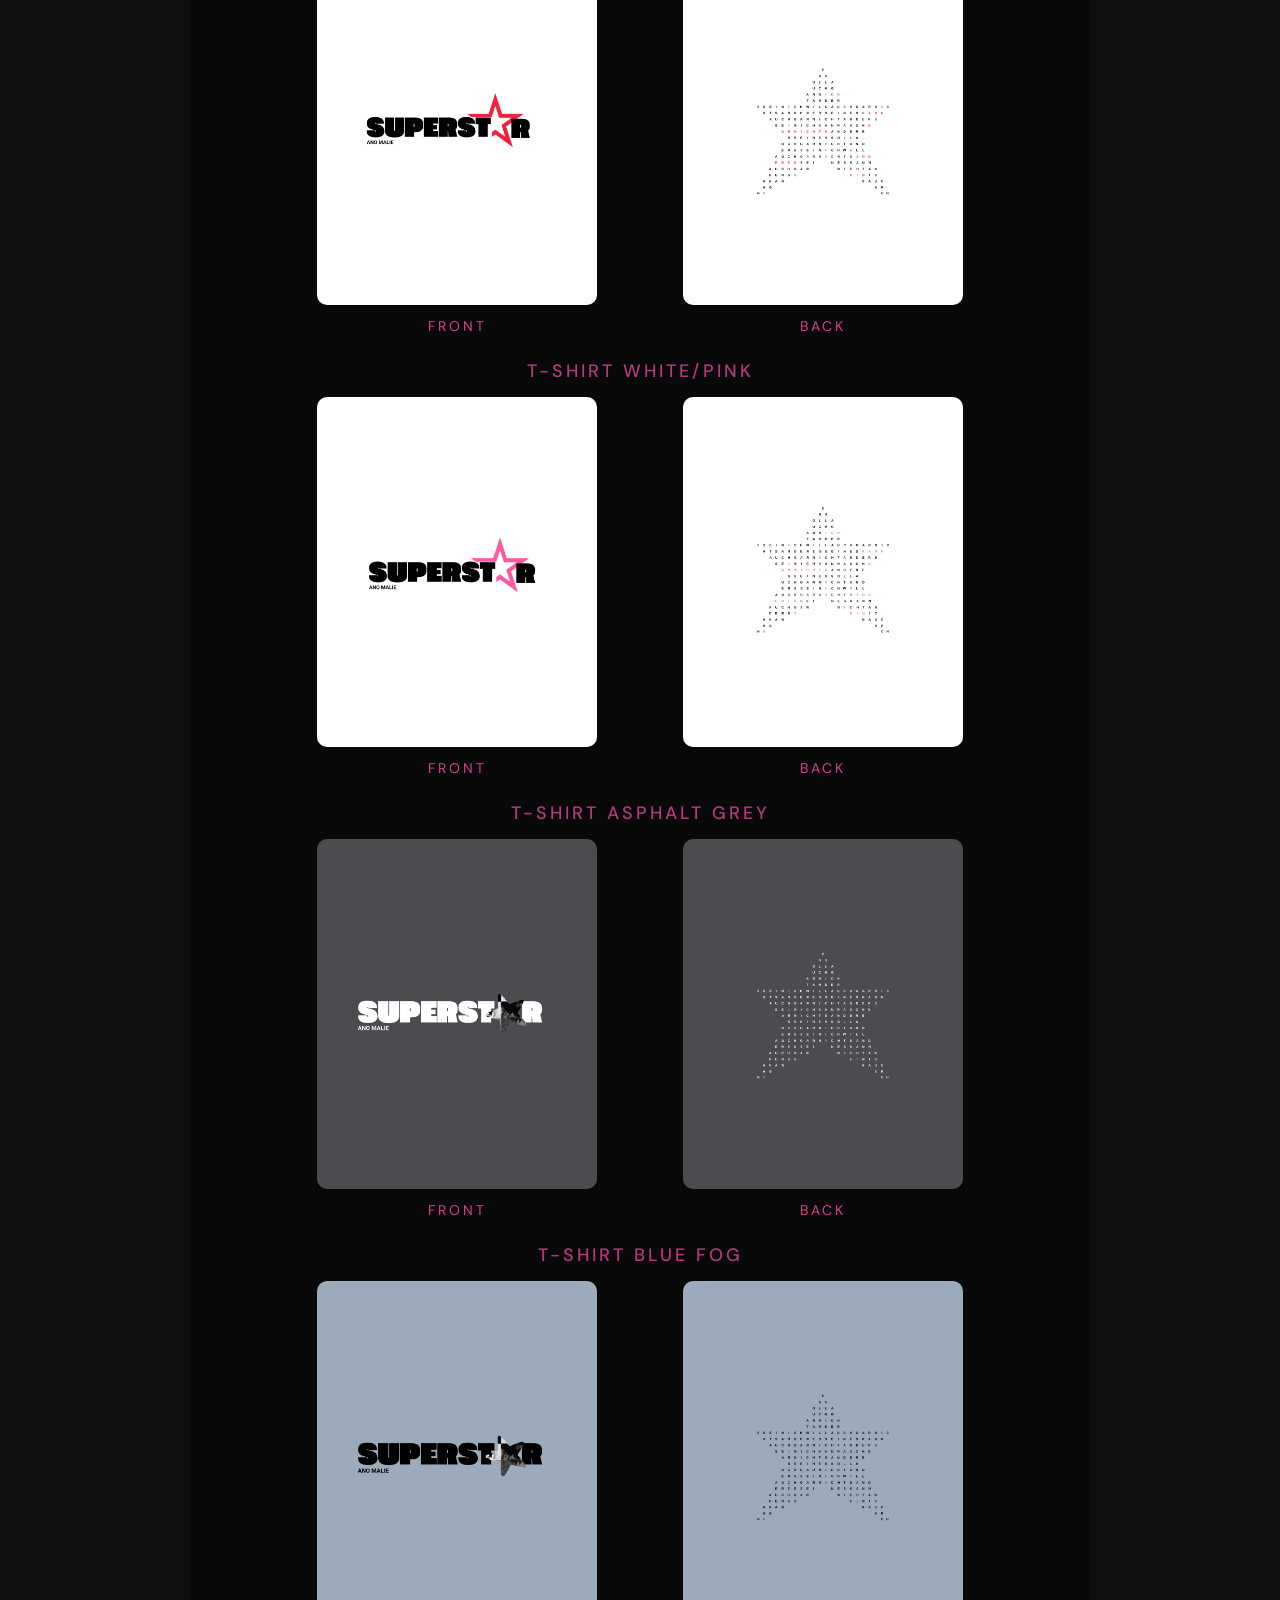
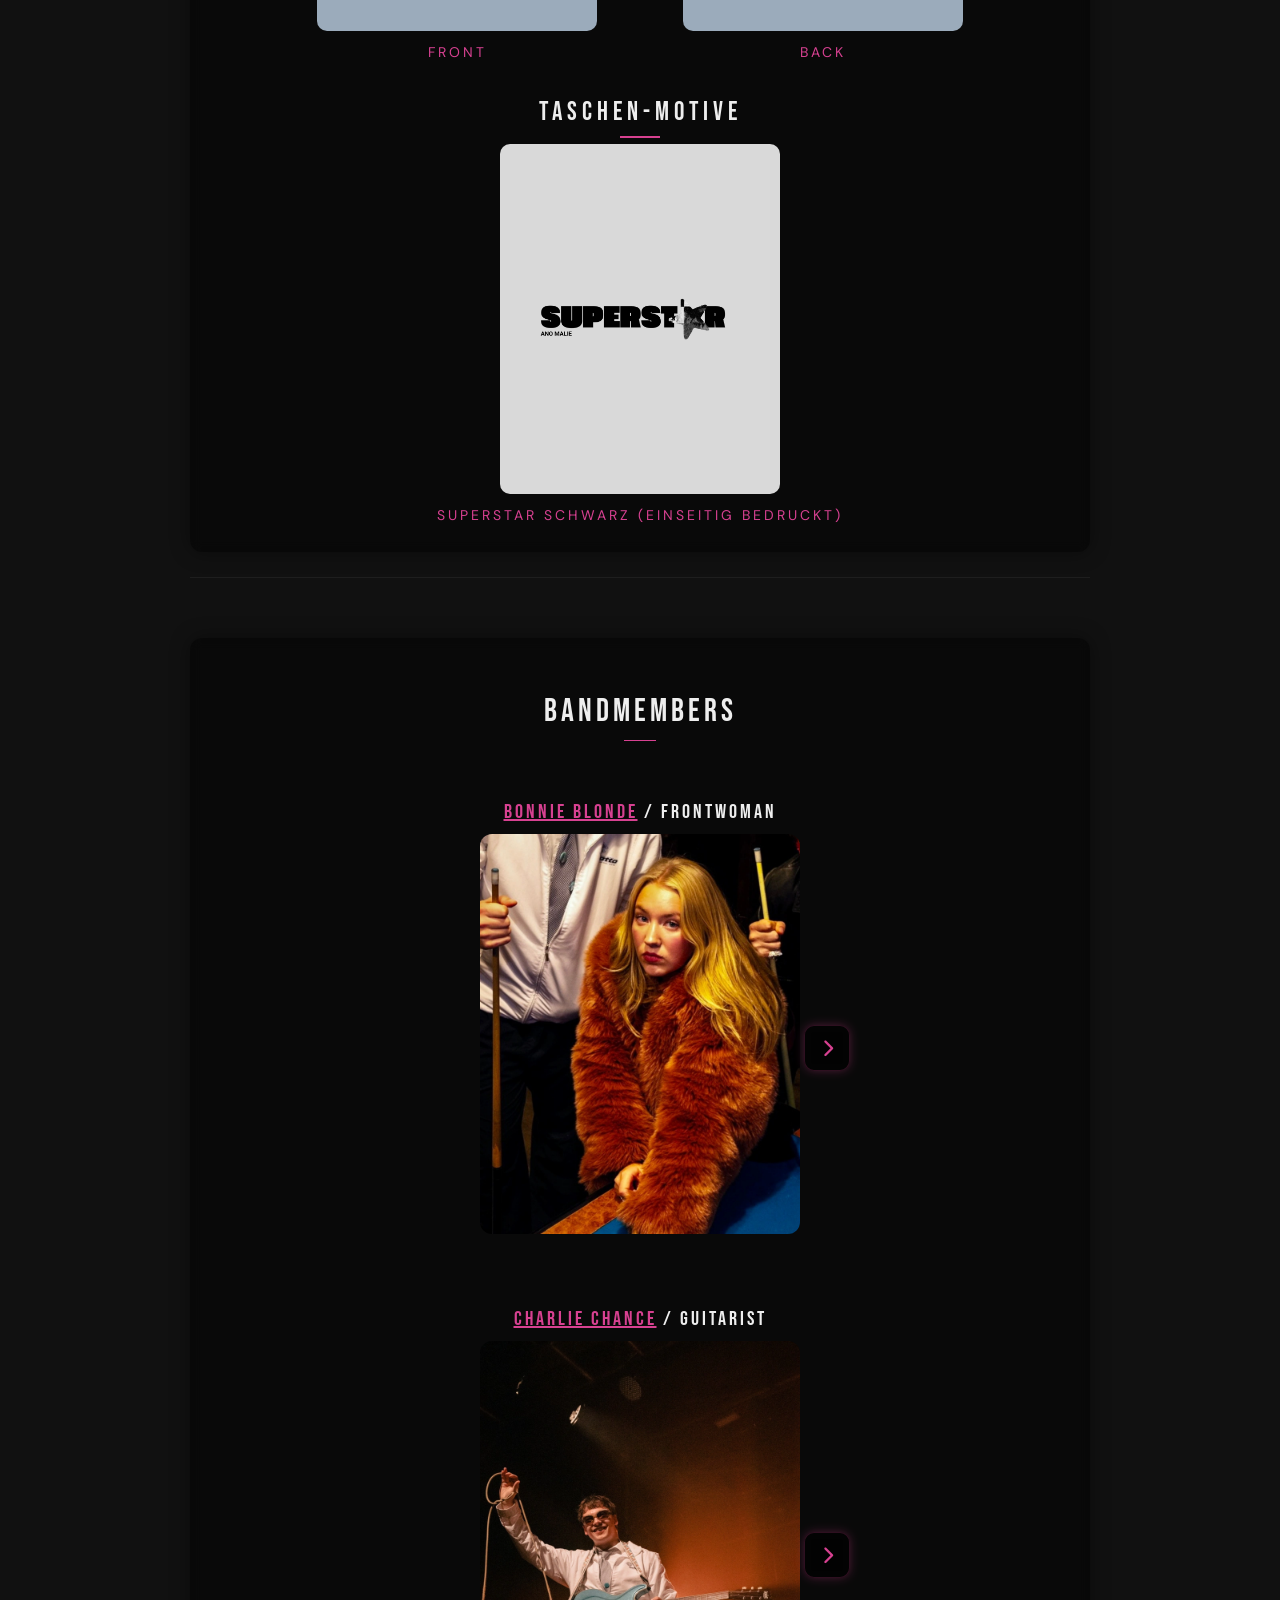
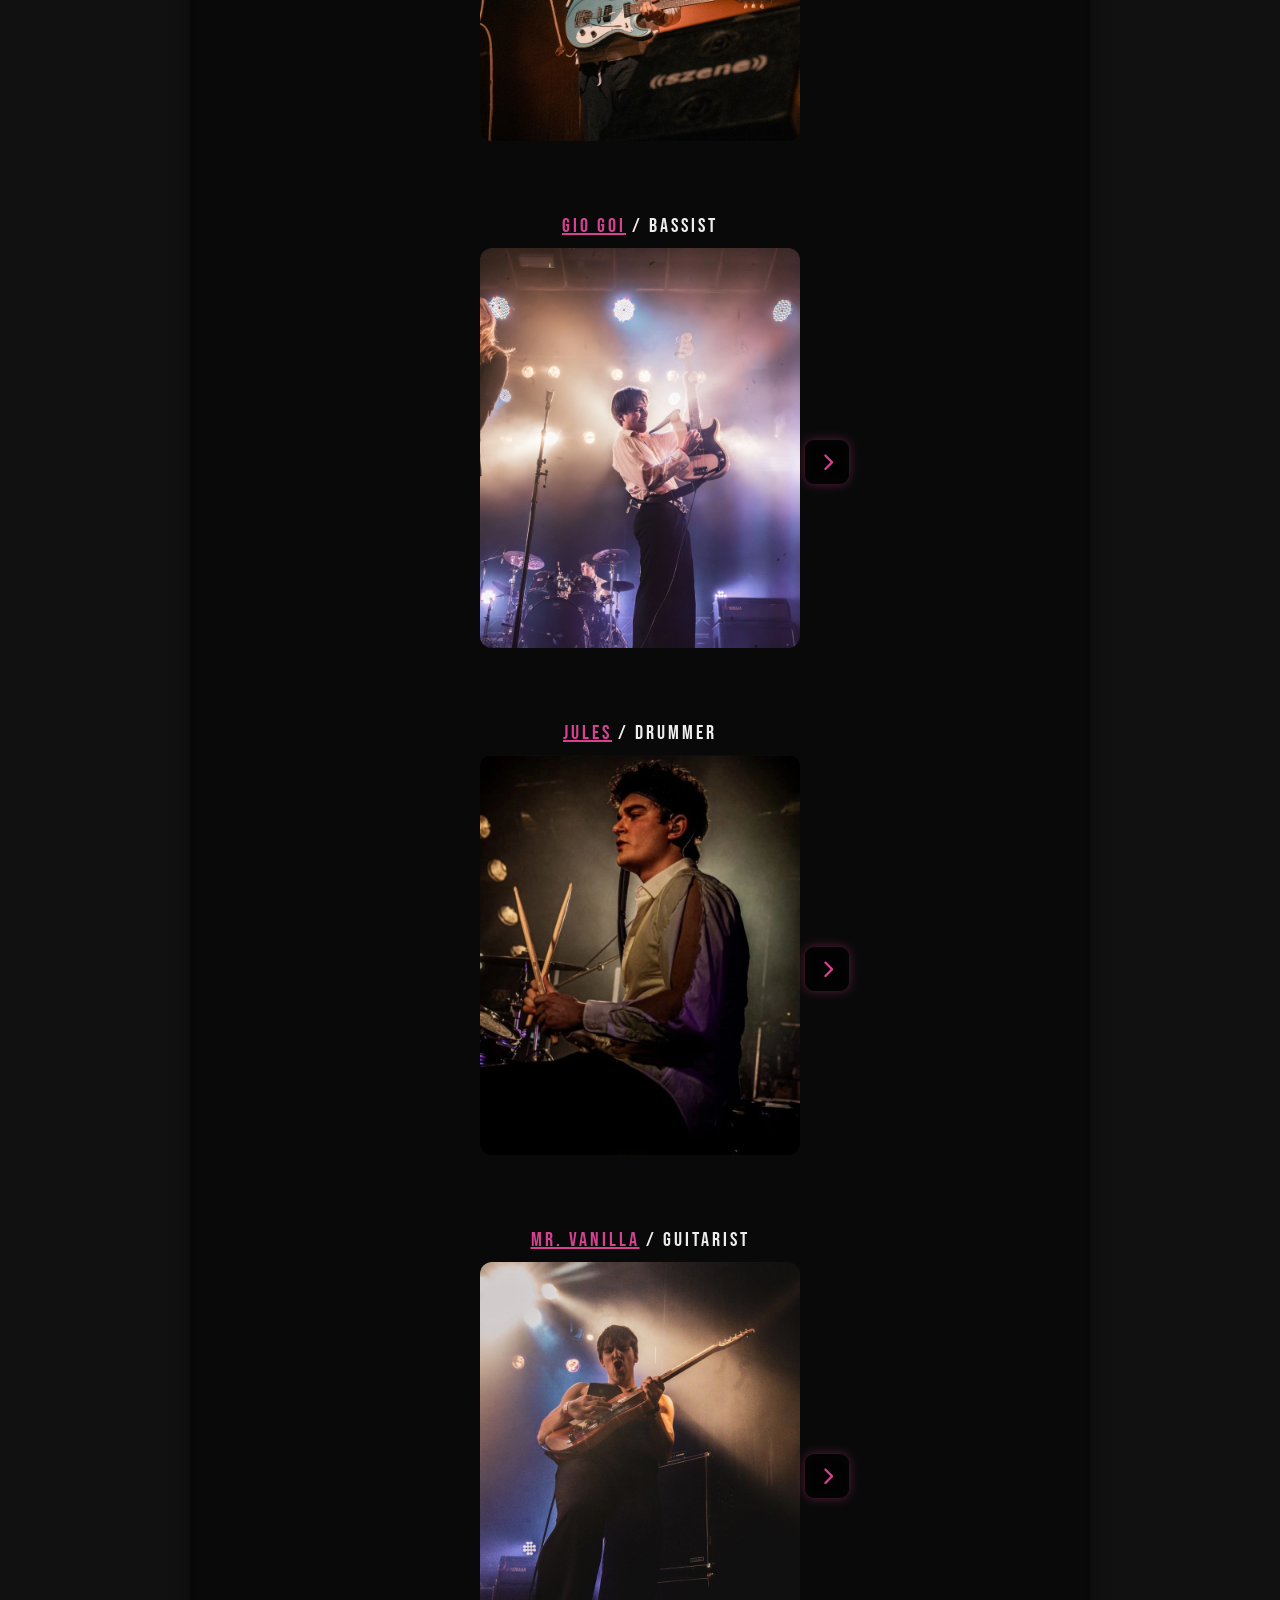
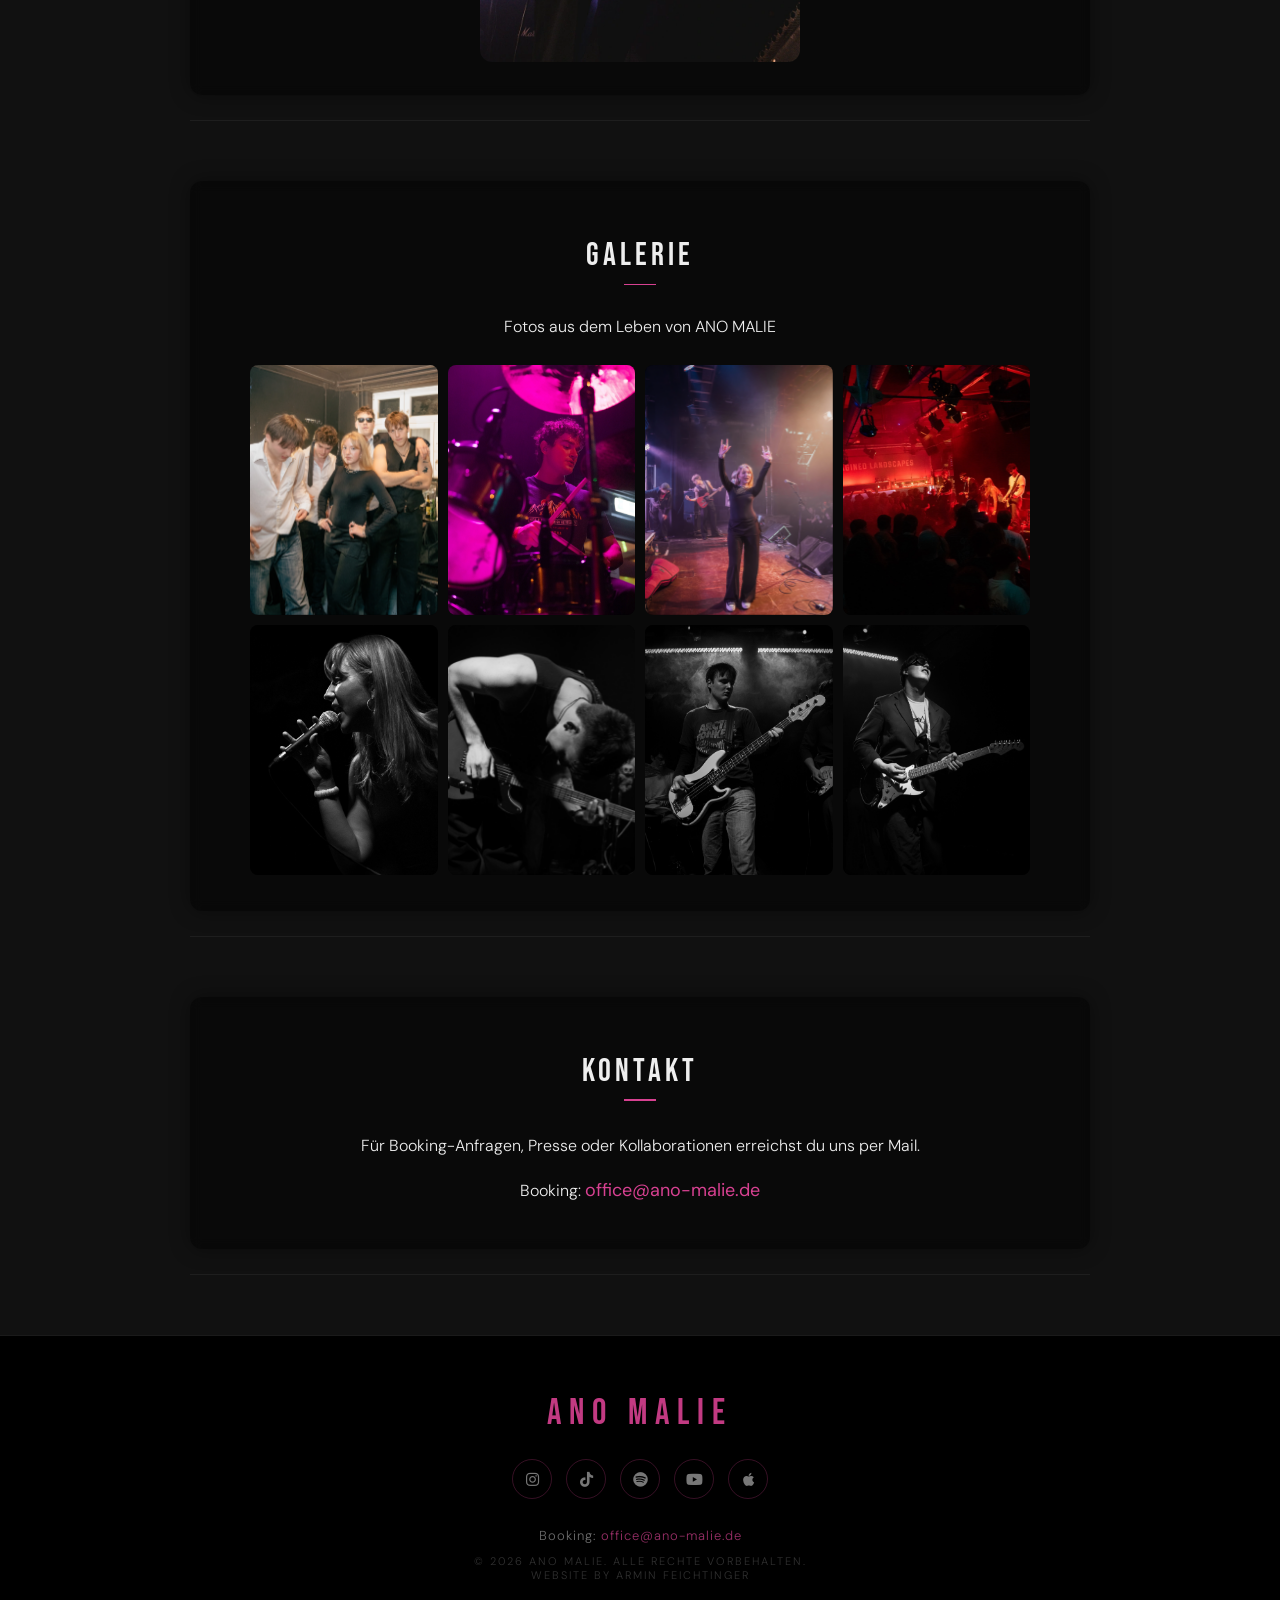
==== commit f43de65e: "Anpassung Datum Show 5.11" ====
--- a/index.html
+++ b/index.html
@@ -239,7 +239,7 @@
 
           <!-- Show: Gasometer  -->
           <li>
-            <span class="show-date" data-date="2026-11-06T20:00">06. November 2026, Replugged</span>
+            <span class="show-date" data-date="2026-11-05T19:00">05. November 2026, Replugged, Einlass 19Uhr</span>
             – <a href="https://pretix.eu/ano.malie/arroganz/?v=2" target="_blank" rel="noopener noreferrer" >Tickets</a>
             <div class="countdown" id="countdown-1"></div>
           </li> 
